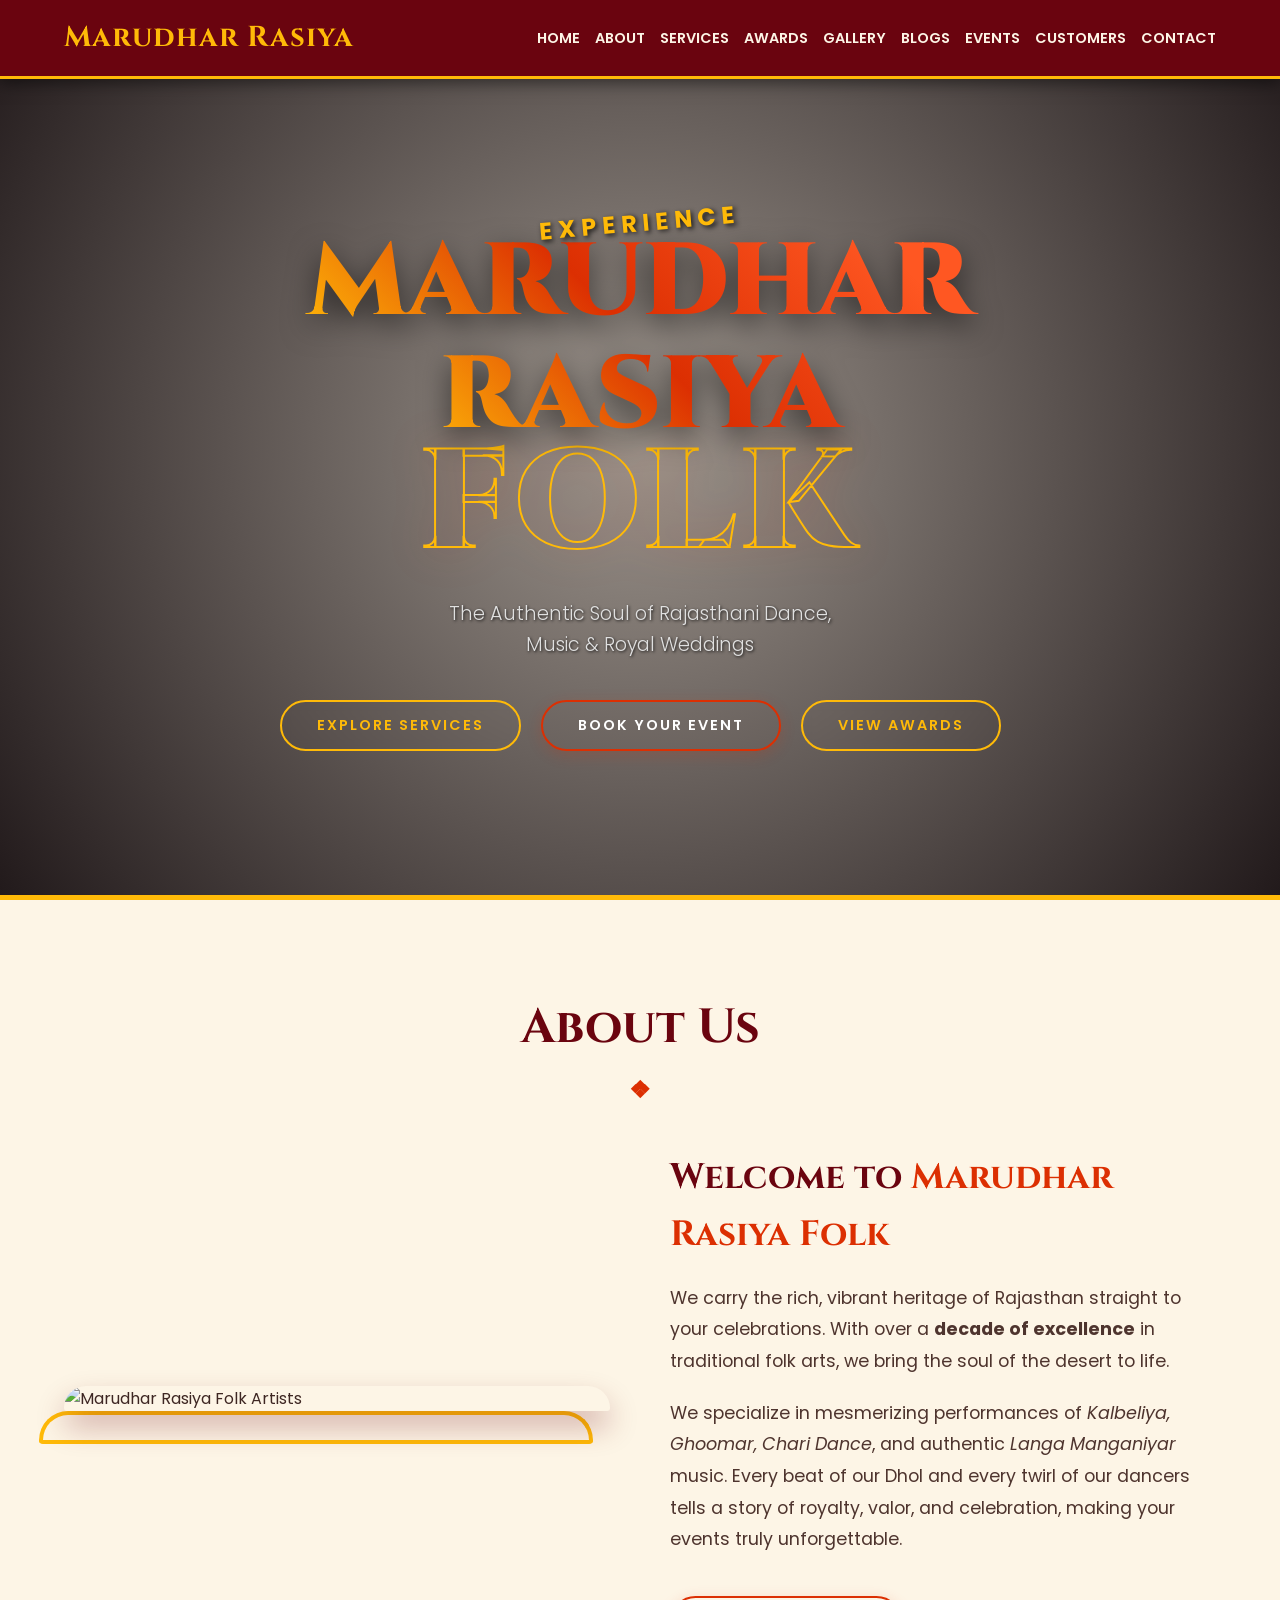
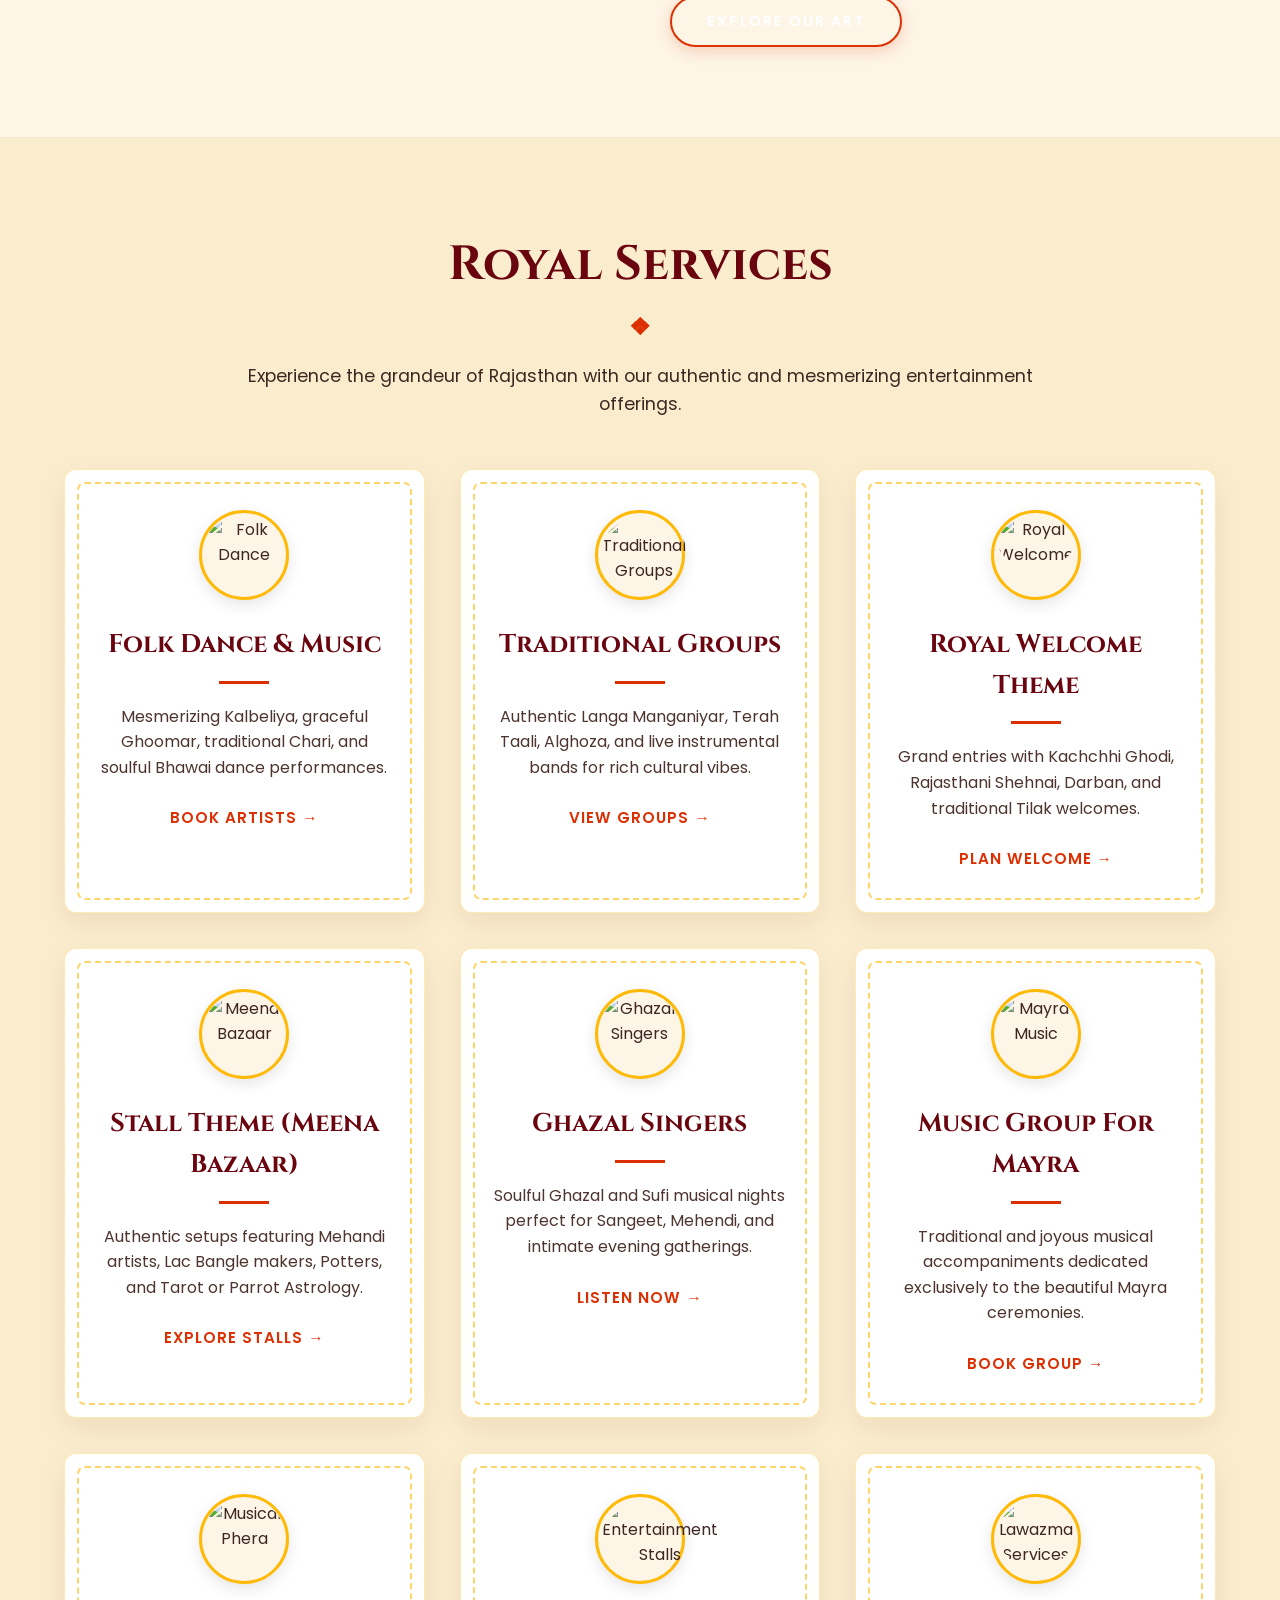
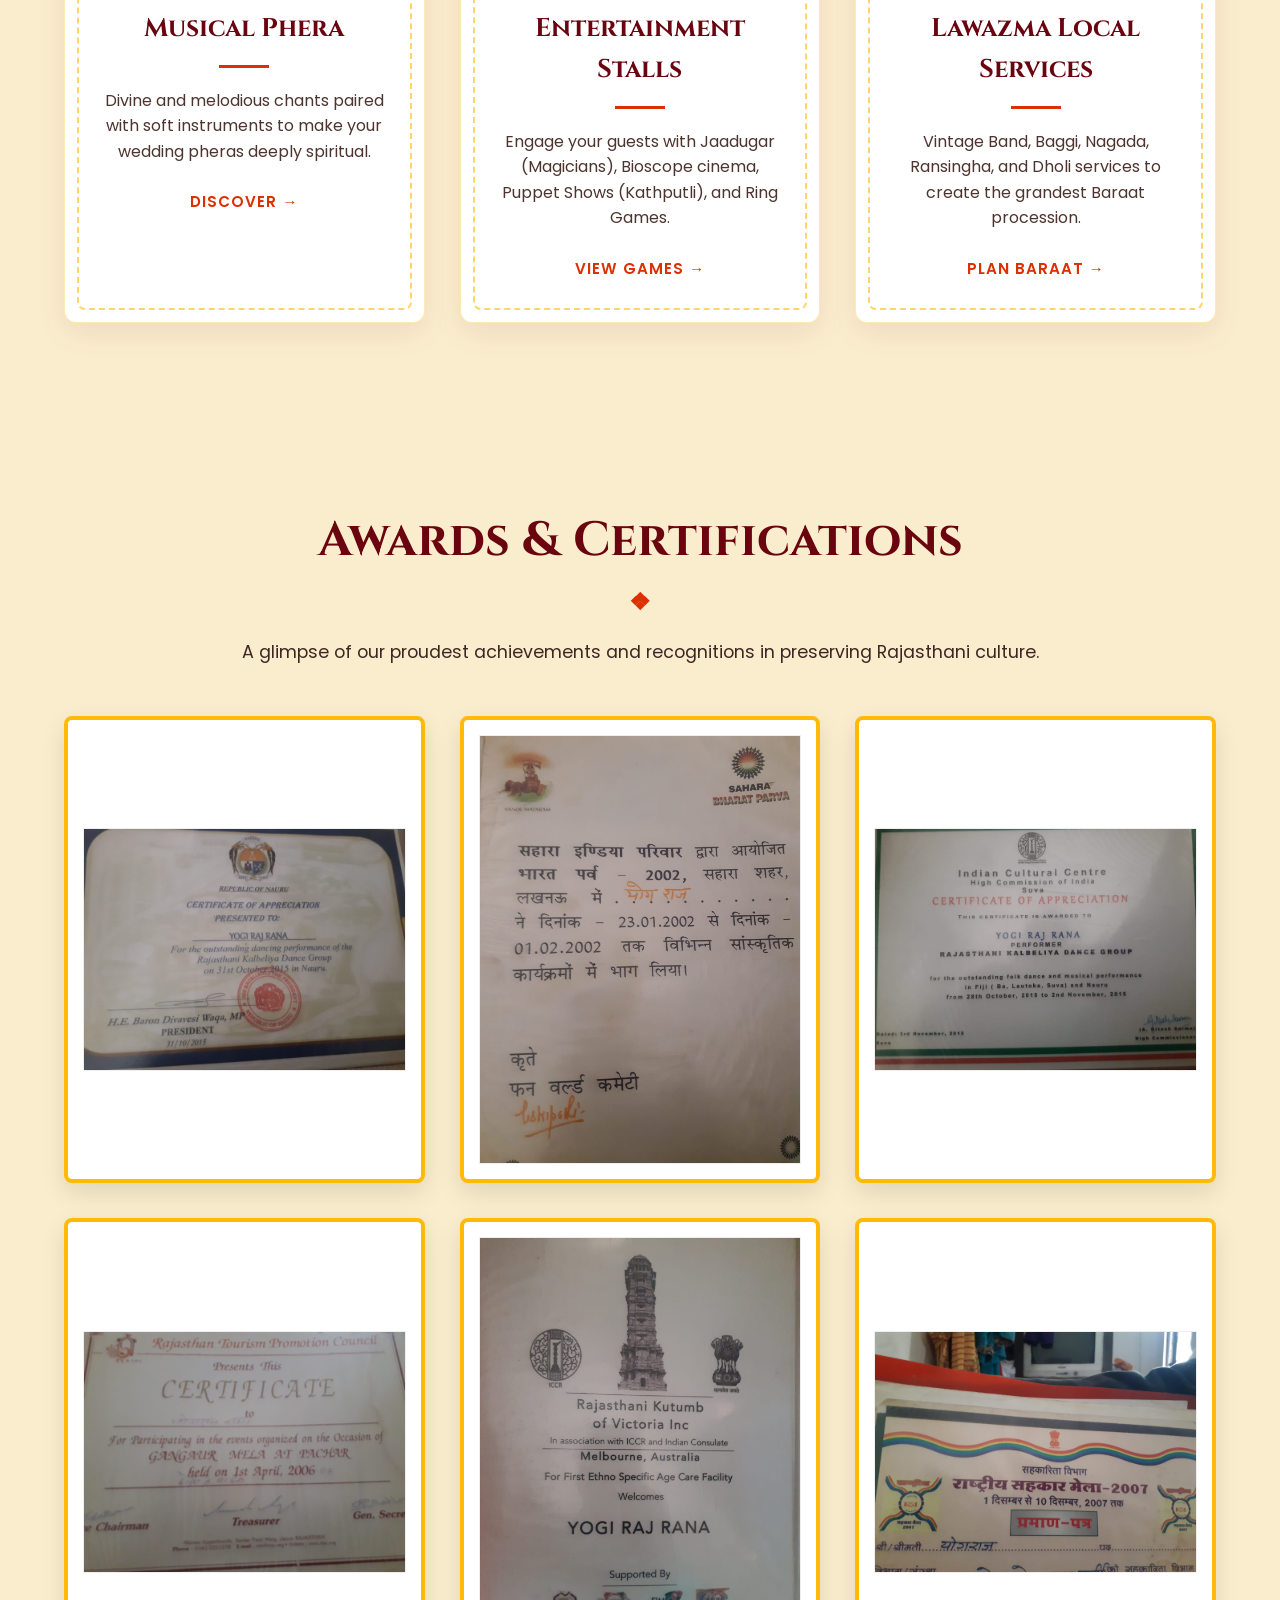
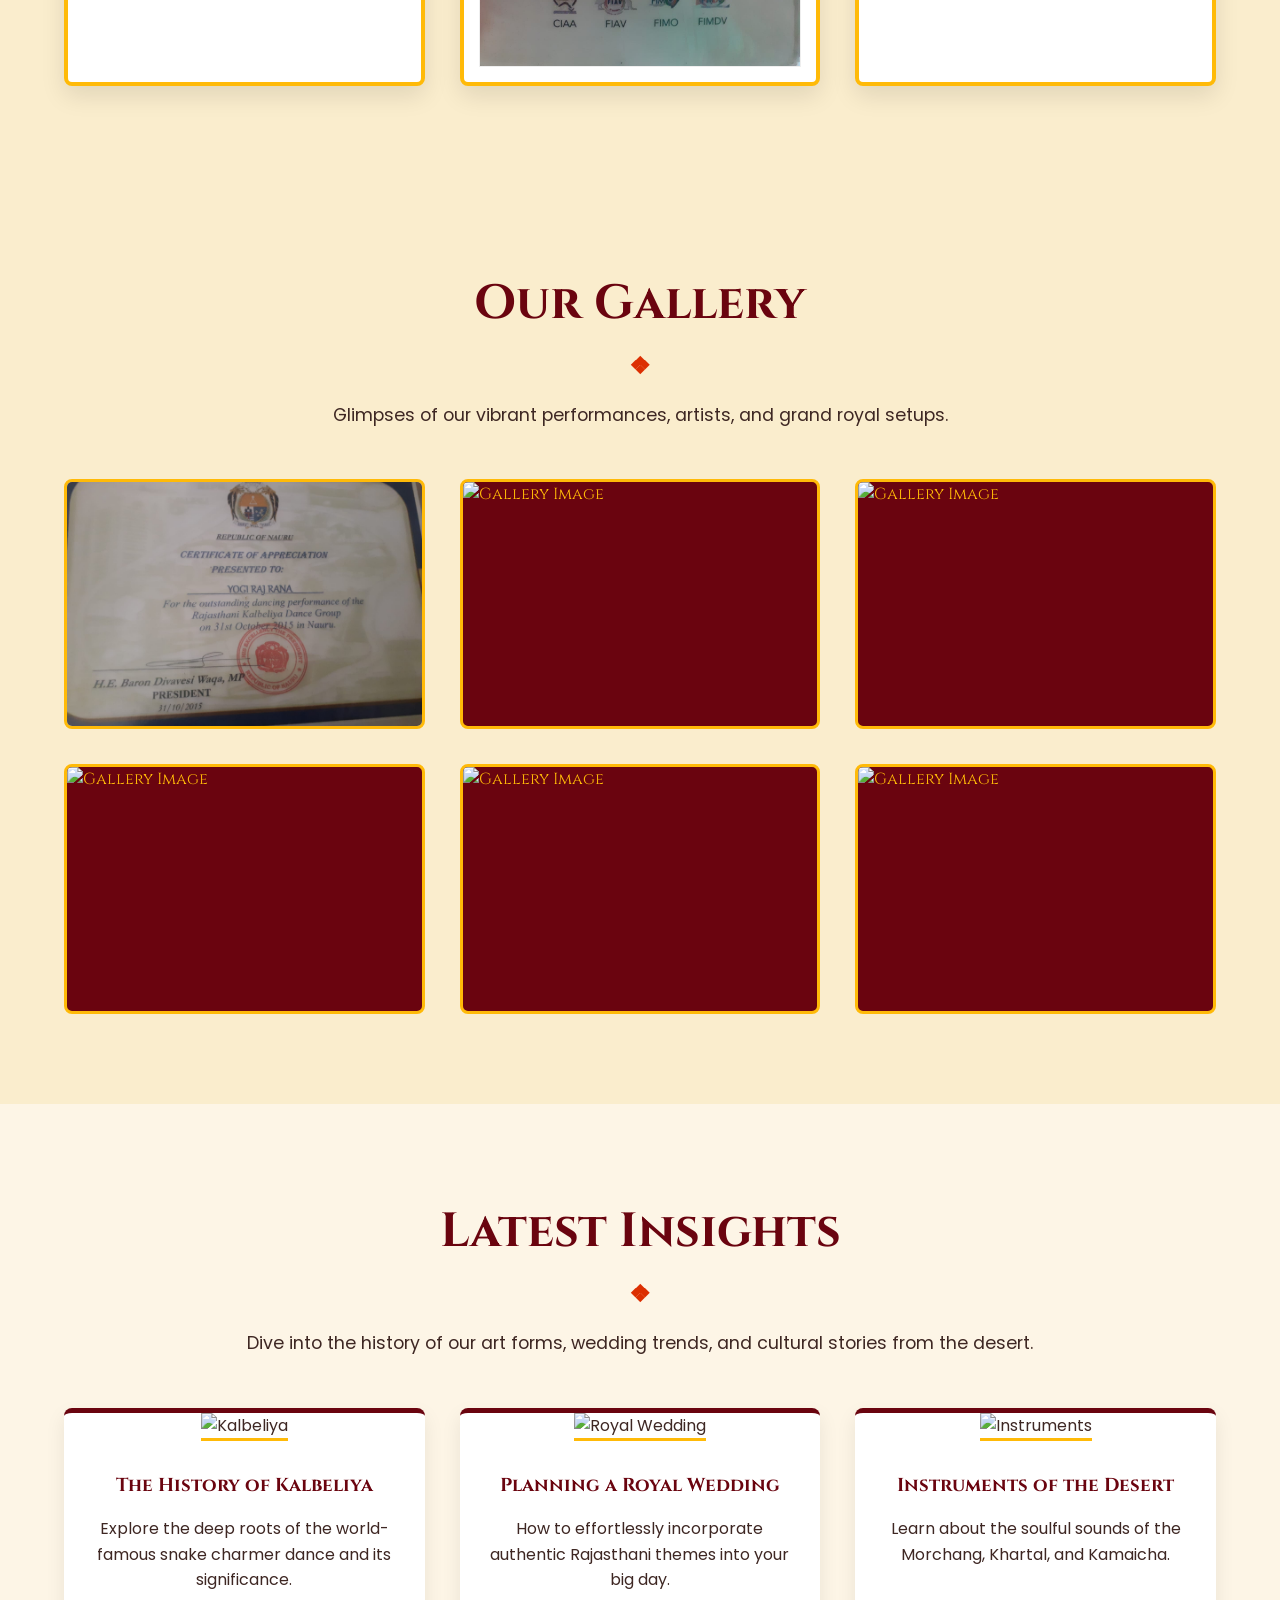
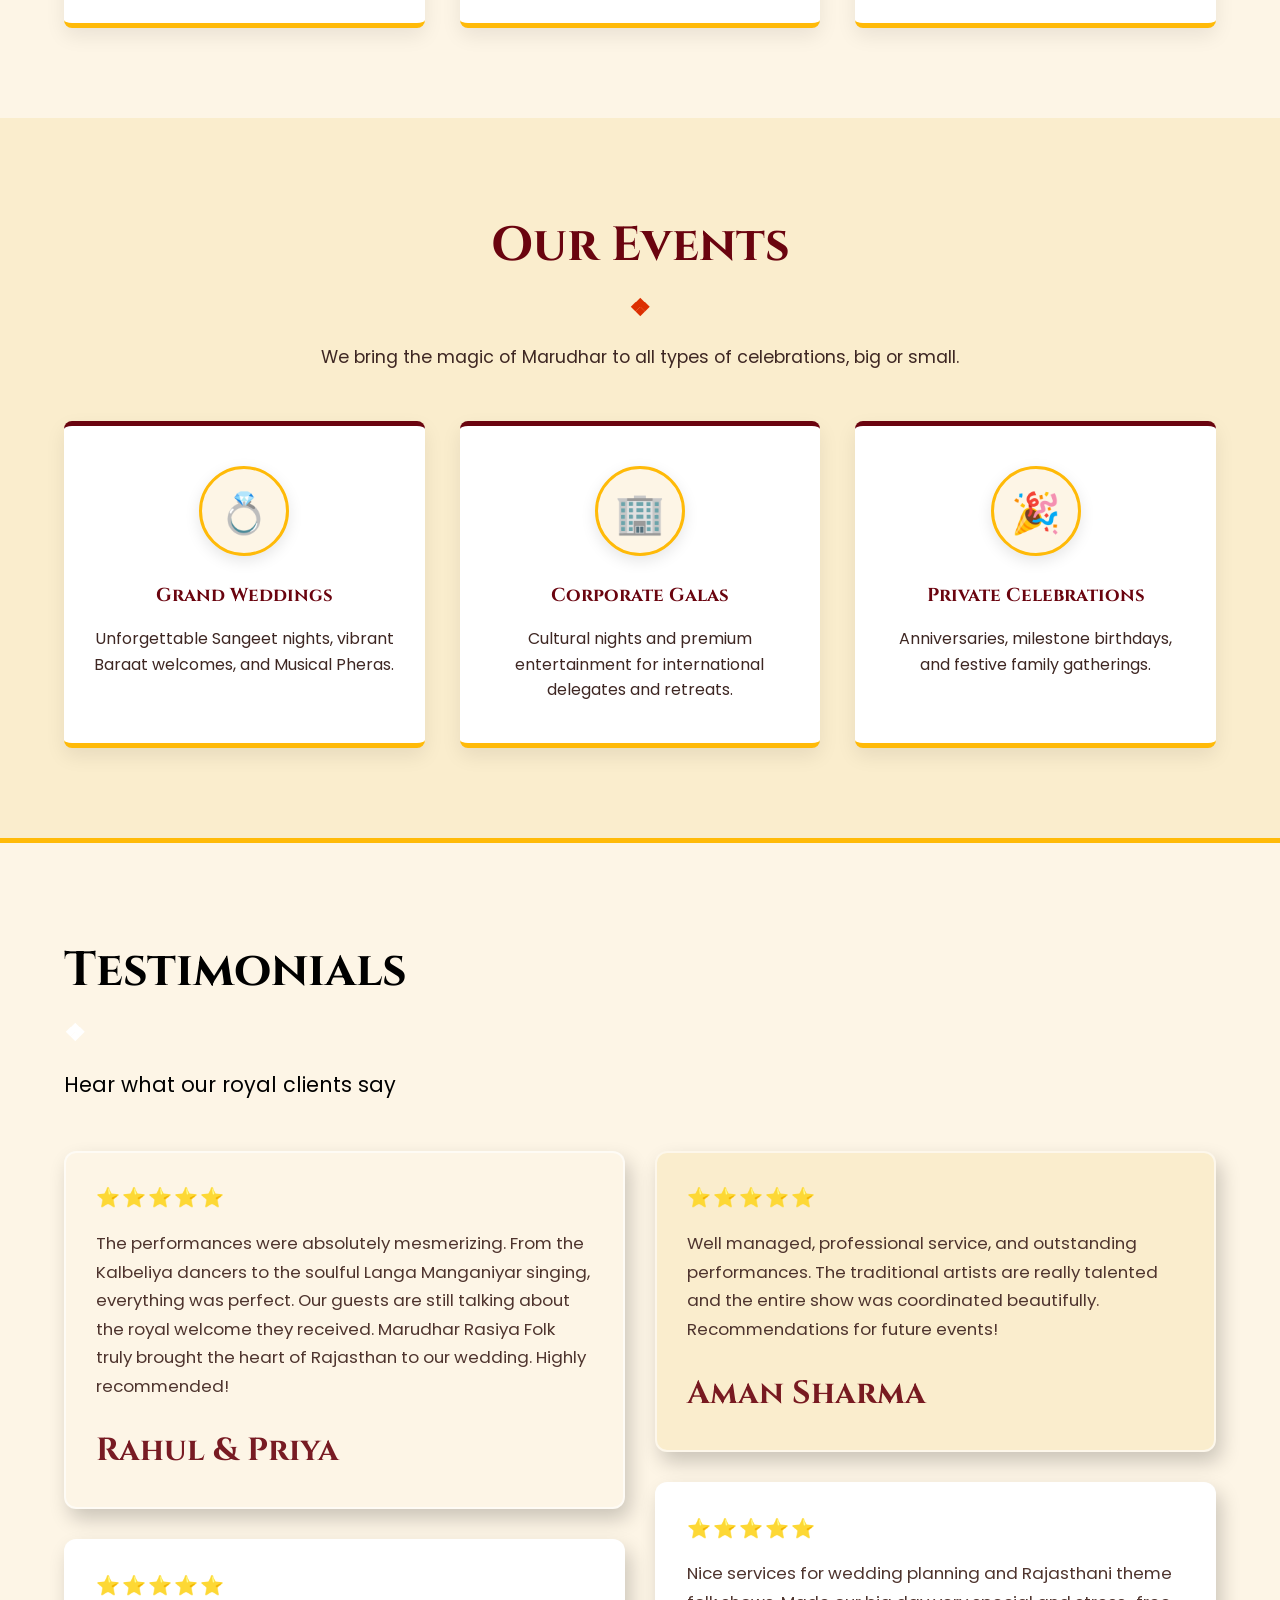
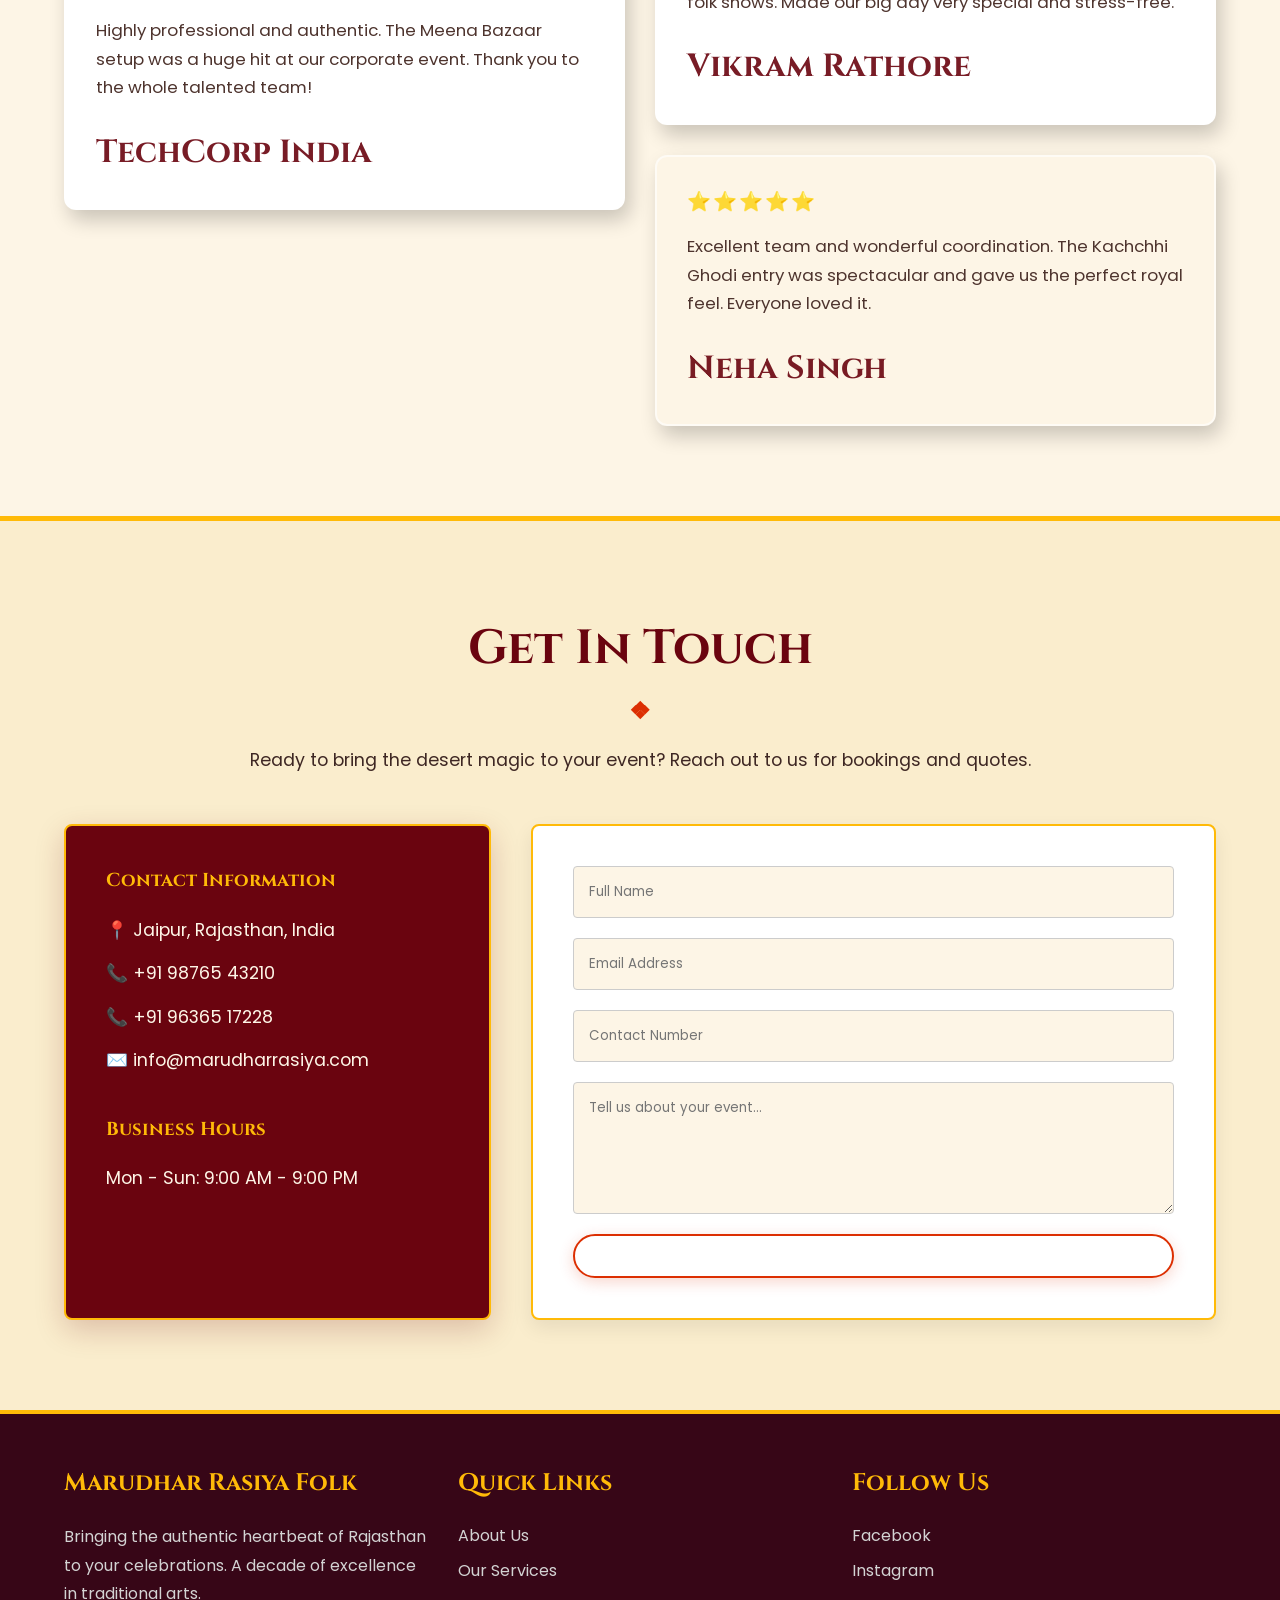
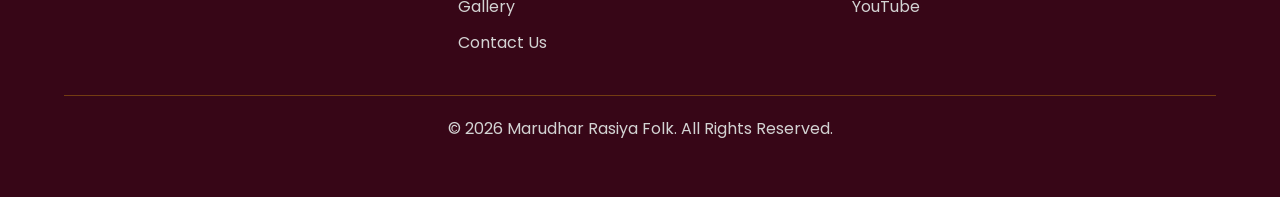
==== index.html @ 2258a652 "google ranking" ====
<!DOCTYPE html>
<html lang="en">
<head>
    <meta charset="UTF-8">
    <meta name="viewport" content="width=device-width, initial-scale=1.0">
    
    <title>Marudhar Rasiya Folk | Authentic Rajasthani Dance & Royal Weddings</title>
    <meta name="title" content="Marudhar Rasiya Folk | Authentic Rajasthani Dance & Royal Weddings">
    <meta name="description" content="Experience the authentic soul of Rajasthan with Marudhar Rasiya Folk. Book professional Kalbeliya, Ghoomar, Langa Manganiyar music, and royal wedding welcomes.">
    <meta name="keywords" content="Rajasthani folk dance, Kalbeliya dance booking, Royal wedding entry Rajasthan, Langa Manganiyar music, Ghoomar dance group, Marudhar Rasiya, Meena Bazaar setup, folk artists Jaipur">
    <meta name="author" content="Marudhar Rasiya Folk">

    <meta property="og:type" content="website">
    <meta property="og:url" content="https://www.marudharrasiya.in/">
    <meta property="og:title" content="Marudhar Rasiya Folk | Authentic Rajasthani Dance">
    <meta property="og:description" content="Book professional Kalbeliya, Ghoomar, Langa Manganiyar music, and royal wedding welcomes.">
    <meta property="og:image" content="https://images.unsplash.com/photo-1525207934214-58e69a8f8a3e?q=80&w=1200&auto=format&fit=crop">

    <meta name="google-site-verification" content="phvrrcnyiMoy8J0u8McJPYaqF66FMW9C_Nhc8V5W-xU" />

    <link href="https://fonts.googleapis.com/css2?family=Cinzel:wght@600;700&family=Poppins:wght@300;400;600&display=swap" rel="stylesheet">
    <link rel="stylesheet" href="css/style.css">
</head>
<body>

    <div id="navbar-placeholder"></div>
    <div id="hero-placeholder"></div>
    <div id="about-placeholder"></div>
    <div id="services-placeholder"></div>
    <div id="awards-placeholder"></div>
    <div id="gallery-placeholder"></div>
    <div id="blogs-placeholder"></div>
    <div id="events-placeholder"></div>
    <div id="customers-placeholder"></div>
    <div id="contact-placeholder"></div>
    <div id="footer-placeholder"></div>

    <script src="js/script.js"></script>
</body>
</html>
---- css/style.css ----
/* ==========================================================
   MARUDHAR RASIYA FOLK - ROYAL RAJASTHANI THEME
   ========================================================== */

/* --- CSS VARIABLES (For Optimization & Easy Editing) --- */
:root {
    --maroon: #6A040F;
    --dark-maroon: #370617;
    --gold: #FFBA08;
    --saffron: #DC2F02;
    --sand: #FDF5E6;
    --light-sand: #FAEDCD;
    --text-dark: #3E2723;
    --text-muted: #4E342E;
}

/* --- BASE RESET & FONTS --- */
* {
    margin: 0;
    padding: 0;
    box-sizing: border-box;
    scroll-behavior: smooth;
}

body {
    font-family: 'Poppins', sans-serif;
    background-color: var(--sand);
    color: var(--text-dark);
    line-height: 1.6;
    overflow-x: hidden; /* Prevents side-scrolling on mobile */
}

h1, h2, h3, h4 {
    font-family: 'Cinzel', serif;
}

.container {
    width: 90%;
    margin: auto;
    max-width: 1200px;
}

/* --- NAVBAR --- */
.navbar {
    display: flex;
    justify-content: space-between;
    align-items: center;
    background-color: var(--maroon);
    padding: 15px 5%;
    position: fixed;
    width: 100%;
    top: 0;
    z-index: 1000;
    border-bottom: 3px solid var(--gold);
    box-shadow: 0 4px 15px rgba(0,0,0,0.5);
    transition: top 0.4s ease-in-out; /* Crucial for the smart scroll effect */
}

/* This class will be added by JS to hide the navbar */
.navbar-hidden {
    top: -100px; 
}

.navbar .logo h2 {
    color: var(--gold);
    font-size: 1.8rem;
    letter-spacing: 1px;
}

.nav-links {
    list-style: none;
    display: flex;
    flex-wrap: wrap;
    gap: 15px;
}

.nav-links a {
    color: var(--sand);
    text-decoration: none;
    font-weight: 600;
    font-size: 0.9rem;
    text-transform: uppercase;
    transition: color 0.3s;
}

.nav-links a:hover {
    color: var(--gold);
}

/* Hamburger Menu (Hidden by default on Desktop) */
.hamburger {
    display: none;
    flex-direction: column;
    cursor: pointer;
    gap: 5px;
    z-index: 1001;
}

.hamburger span {
    width: 25px;
    height: 3px;
    background-color: var(--gold);
    border-radius: 3px;
    transition: all 0.3s ease;
}

/* ==========================================================
   MOBILE RESPONSIVENESS (Update your existing media queries)
   ========================================================== */
@media (max-width: 992px) {
    /* Show Hamburger on tablets and phones */
    .hamburger {
        display: flex;
    }

    /* Hide links off-screen initially */
    .nav-links {
        position: absolute;
        top: 100%; /* Drops right below the navbar */
        left: -100%; /* Hides it to the left */
        flex-direction: column;
        background-color: var(--maroon);
        width: 100%;
        text-align: center;
        transition: 0.4s ease-in-out;
        padding: 20px 0;
        gap: 20px;
        box-shadow: 0 10px 15px rgba(0,0,0,0.5);
        border-bottom: 3px solid var(--gold);
    }

    /* Class added by JS to slide the menu in */
    .nav-links.active {
        left: 0;
    }

    .nav-links a {
        font-size: 1.1rem; /* Slightly larger for easier tapping */
        display: block;
    }

    /* Hamburger Animation to 'X' */
    .hamburger.active span:nth-child(1) {
        transform: translateY(8px) rotate(45deg);
    }
    .hamburger.active span:nth-child(2) {
        opacity: 0;
    }
    .hamburger.active span:nth-child(3) {
        transform: translateY(-8px) rotate(-45deg);
    }
}

/* --- HERO SECTION --- */
.hero-section {
    position: relative;
    height: 100vh;
    width: 100%;
    display: flex;
    align-items: center;
    justify-content: center;
    text-align: center;
    overflow: hidden;
    border-bottom: 5px solid var(--gold);
}

.hero-slider {
    position: absolute;
    top: 0; left: 0; width: 100%; height: 100%;
    z-index: 0;
}

.slide {
    position: absolute;
    top: 0; left: 0; width: 100%; height: 100%;
    background-size: cover;
    background-position: center;
    opacity: 0;
    animation: slideFade 7.5s infinite; 
}

.slide:nth-child(1) { animation-delay: 0s; }
.slide:nth-child(2) { animation-delay: 1.5s; }
.slide:nth-child(3) { animation-delay: 3.0s; }
.slide:nth-child(4) { animation-delay: 4.5s; }
.slide:nth-child(5) { animation-delay: 6.0s; }

@keyframes slideFade {
    0% { opacity: 1; }
    15% { opacity: 1; }  
    25% { opacity: 0; }  
    90% { opacity: 0; }  
    100% { opacity: 1; } 
}

/* --- FESTIVAL VIBE OVERLAY --- */
.slider-overlay {
    position: absolute;
    top: 0; left: 0; width: 100%; height: 100%;
    /* Darker at the edges, slightly transparent in the center so the glowing text pops */
    background: radial-gradient(circle, rgba(10, 2, 5, 0.4) 0%, rgba(10, 2, 5, 0.9) 100%);
    z-index: 1;
}

.hero-content {
    position: relative;
    z-index: 2;
    padding-top: 60px;
    max-width: 900px;
    width: 90%;
    display: flex;
    flex-direction: column;
    align-items: center;
    justify-content: center;
}

/* --- FESTIVAL TYPOGRAPHY --- */
/* 1. The tilted accent text */
.hero-pre-title {
    font-family: 'Poppins', sans-serif;
    font-size: clamp(1.2rem, 2vw, 1.5rem);
    color: var(--gold);
    letter-spacing: 6px;
    text-transform: uppercase;
    margin-bottom: -15px;
    transform: rotate(-5deg); /* The tilted "WE CAN" vibe */
    text-shadow: 2px 2px 5px rgba(0,0,0,0.8);
    z-index: 3;
}

/* 2. The massive glowing gradient text */
.hero-title-massive {
    font-family: 'Cinzel', serif;
    font-size: clamp(3.5rem, 8vw, 7rem);
    font-weight: 900;
    line-height: 1.1;
    margin: 0;
    text-transform: uppercase;
    /* Vibrant Sunset Gradient Fill */
    background: linear-gradient(45deg, var(--gold) 20%, var(--saffron) 50%, #FF5722 80%);
    -webkit-background-clip: text;
    -webkit-text-fill-color: transparent;
    filter: drop-shadow(0px 10px 15px rgba(0,0,0,0.6));
    z-index: 2;
}

/* 3. The hollow glowing outline text */
.hero-title-outline {
    font-family: 'Cinzel', serif;
    font-size: clamp(4.5rem, 11vw, 9.5rem);
    font-weight: 900;
    line-height: 0.9;
    margin: 0;
    margin-top: -10px;
    letter-spacing: 5px;
    text-transform: uppercase;
    /* Transparent center with glowing gold border */
    -webkit-text-fill-color: transparent;
    -webkit-text-stroke: 2px var(--gold);
    filter: drop-shadow(0px 0px 20px rgba(220, 47, 2, 0.4));
}

.hero-subtitle {
    font-family: 'Poppins', sans-serif;
    font-size: clamp(1rem, 1.5vw, 1.2rem);
    color: #E0E0E0;
    margin-top: 30px;
    margin-bottom: 40px;
    font-weight: 300;
    text-shadow: 1px 1px 3px rgba(0,0,0,0.8);
}

/* --- BUTTONS (Sleek Pill Shape) --- */
.hero-buttons {
    display: flex;
    gap: 20px;
    justify-content: center;
    flex-wrap: wrap;
}

.btn-primary, .btn-secondary {
    padding: 12px 35px;
    text-decoration: none;
    font-weight: 600;
    font-size: 0.9rem;
    border-radius: 30px; /* Pill shape */
    transition: all 0.4s ease;
    text-transform: uppercase;
    letter-spacing: 2px;
    display: inline-block;
}

.btn-primary {
    background-color: transparent;
    color: white;
    border: 2px solid var(--saffron);
    box-shadow: 0 4px 15px rgba(220, 47, 2, 0.2);
}

.btn-primary:hover {
    background-color: var(--saffron);
    box-shadow: 0 0 20px rgba(220, 47, 2, 0.6);
    transform: translateY(-3px);
}

.btn-secondary {
    background-color: transparent;
    color: var(--gold);
    border: 2px solid var(--gold);
    backdrop-filter: blur(5px);
}

.btn-secondary:hover {
    background-color: var(--gold);
    color: var(--maroon);
    box-shadow: 0 0 20px rgba(255, 186, 8, 0.6);
    transform: translateY(-3px);
}

/* --- GENERAL LAYOUT & TYPOGRAPHY --- */
.section-padding { padding: 90px 0; }
.bg-light { background-color: var(--light-sand); }

.section-title {
    text-align: center;
    font-size: 3rem;
    color: var(--maroon);
    margin-bottom: 15px;
}

.section-title::after {
    content: '❖';
    display: block;
    color: var(--saffron);
    font-size: 1.5rem;
    margin-top: 5px;
}

.section-desc {
    text-align: center;
    max-width: 800px;
    margin: 0 auto 50px auto;
    font-size: 1.1rem;
}

.grid-3 {
    display: grid;
    grid-template-columns: repeat(auto-fit, minmax(300px, 1fr));
    gap: 35px;
}

/* --- GENERIC CARDS (Blogs, Events, Customers) --- */
.card {
    background: white;
    padding: 40px 30px;
    border-radius: 8px;
    box-shadow: 0 8px 20px rgba(0,0,0,0.08);
    text-align: center;
    border-top: 5px solid var(--maroon);
    border-bottom: 5px solid var(--gold);
    transition: all 0.3s ease;
}

.card:hover {
    transform: translateY(-10px);
    box-shadow: 0 15px 30px rgba(106, 4, 15, 0.15);
}

.card h3 {
    color: var(--maroon);
    margin-bottom: 15px;
}

/* --- NEW ROYAL SERVICES SECTION --- */
.services-grid { margin-top: 50px; }

.service-card {
    background-color: white;
    border-radius: 12px;
    padding: 40px 30px;
    text-align: center;
    position: relative;
    overflow: hidden;
    box-shadow: 0 10px 30px rgba(106, 4, 15, 0.08);
    border: 1px solid rgba(255, 186, 8, 0.3);
    transition: all 0.5s ease;
    z-index: 1;
}

.service-card::before {
    content: '';
    position: absolute;
    top: 12px; left: 12px; right: 12px; bottom: 12px;
    border: 2px dashed var(--gold);
    border-radius: 8px;
    z-index: -1;
    opacity: 0.6;
    transition: all 0.5s ease;
}

.service-card::after {
    content: '';
    position: absolute;
    bottom: 0; left: 0; width: 100%; height: 0%;
    background: linear-gradient(to top, var(--maroon), var(--dark-maroon));
    z-index: -2;
    transition: height 0.5s ease;
}

.service-card:hover {
    transform: translateY(-15px);
    box-shadow: 0 20px 40px rgba(106, 4, 15, 0.25);
    border-color: var(--maroon);
}

.service-card:hover::after { height: 100%; }
.service-card:hover::before { border: 2px solid var(--gold); opacity: 1; }

.card-icon {
    width: 90px; height: 90px;
    background-color: var(--sand);
    border-radius: 50%;
    margin: 0 auto 25px auto;
    border: 3px solid var(--gold);
    box-shadow: 0 5px 15px rgba(0,0,0,0.1);
    padding: 4px;
    transition: all 0.6s ease;
}

.card-icon img {
    width: 100%; height: 100%;
    border-radius: 50%;
    object-fit: cover;
}

.service-card:hover .card-icon {
    border-color: var(--sand);
    transform: rotateY(180deg);
}

.service-content h3 {
    color: var(--maroon);
    font-size: 1.6rem;
    margin-bottom: 15px;
    transition: color 0.5s ease;
}

.service-content p {
    color: var(--text-muted);
    margin-bottom: 25px;
    transition: color 0.5s ease;
}

.card-divider {
    height: 3px; width: 50px;
    background-color: var(--saffron);
    margin: 0 auto 20px auto;
    transition: background-color 0.5s ease;
}

.service-card:hover .service-content h3,
.service-card:hover .service-content p { color: var(--sand); }
.service-card:hover .card-divider { background-color: var(--gold); }

.service-link {
    display: inline-block;
    color: var(--saffron);
    text-transform: uppercase;
    font-weight: 600;
    font-size: 0.95rem;
    text-decoration: none;
    letter-spacing: 1px;
    transition: color 0.5s ease;
}

.service-card:hover .service-link { color: var(--gold); }
.service-link span { display: inline-block; transition: transform 0.3s ease; }
.service-card:hover .service-link span { transform: translateX(8px); }

/* --- ABOUT SECTION --- */
.about-wrapper {
    display: flex;
    align-items: center;
    gap: 60px;
    margin-top: 40px;
}

.about-image { flex: 1; position: relative; }

.about-image::before {
    content: '';
    position: absolute;
    top: 25px; left: -25px; width: 100%; height: 100%;
    border: 4px solid var(--gold);
    border-radius: 150px 150px 20px 20px;
    z-index: 0;
    transition: all 0.5s ease;
}

.image-frame {
    position: relative;
    z-index: 1;
    border-radius: 150px 150px 20px 20px;
    overflow: hidden;
    box-shadow: 0 15px 30px rgba(106, 4, 15, 0.3);
}

.image-frame img {
    width: 100%; height: 100%;
    object-fit: cover;
    display: block;
    transition: transform 0.7s ease;
}

.about-image:hover::before { top: 15px; left: -15px; }
.about-image:hover .image-frame img { transform: scale(1.08); }

.about-text { flex: 1; text-align: left; }
.about-text h3 { font-size: 2.2rem; color: var(--maroon); margin-bottom: 20px; }
.text-saffron { color: var(--saffron); }
.about-text p { font-size: 1.1rem; margin-bottom: 20px; color: var(--text-muted); line-height: 1.8; }
.mt-20 { margin-top: 20px; }

/* --- IMAGE BOX (Gallery/Awards Placeholders) --- */
.image-box {
    background: var(--maroon);
    color: var(--gold);
    height: 250px;
    display: flex;
    align-items: center;
    justify-content: center;
    border: 3px solid var(--gold);
    border-radius: 8px;
    font-family: 'Cinzel', serif;
    transition: all 0.3s ease;
    overflow: hidden;
    position: relative;
}

.image-box:hover {
    transform: scale(1.05);
    box-shadow: 0 10px 25px rgba(0,0,0,0.2);
}

/* --- CONTACT FORM --- */
.contact-form {
    max-width: 600px;
    margin: auto;
    display: flex;
    flex-direction: column;
    background: white;
    padding: 40px;
    border-radius: 8px;
    border: 2px solid var(--gold);
    box-shadow: 0 8px 20px rgba(0,0,0,0.08);
}

.contact-form input, .contact-form textarea {
    padding: 15px;
    margin-bottom: 20px;
    border: 1px solid #ccc;
    font-family: 'Poppins', sans-serif;
    background-color: var(--sand);
    border-radius: 4px;
    outline: none;
    transition: border 0.3s;
}

.contact-form input:focus, .contact-form textarea:focus {
    border-color: var(--maroon);
}

/* --- FOOTER --- */
.footer {
    background-color: var(--dark-maroon);
    color: white;
    text-align: center;
    padding: 50px 0;
    border-top: 4px solid var(--gold);
}

.footer h2 { color: var(--gold); margin-bottom: 15px; }
.footer p { color: #d3d3d3; margin-bottom: 5px; }

/* ==========================================================
   MOBILE RESPONSIVENESS (Media Queries)
   ========================================================== */

@media (max-width: 992px) {
    .about-wrapper { gap: 30px; }
    .about-text h3 { font-size: 1.8rem; }
}

@media (max-width: 768px) {
    /* Navbar */
    .navbar {
        flex-direction: column;
        padding: 15px;
    }
    .nav-links {
        margin-top: 15px;
        justify-content: center;
    }
    
    /* Layout */
    .section-padding { padding: 60px 0; }
    .section-title { font-size: 2.2rem; }
    .grid-3 { gap: 20px; grid-template-columns: 1fr; } /* Stacks cards on mobile */
    
    /* Hero */
    .hero-buttons { flex-direction: column; gap: 15px; width: 100%; }
    .btn-primary, .btn-secondary { width: 100%; text-align: center; }
    
    /* About */
    .about-wrapper { flex-direction: column; text-align: center; }
    .about-text { text-align: center; }
    .about-image { width: 90%; max-width: 400px; margin: 0 auto 30px auto; }
    .about-image::before { top: 15px; left: 15px; }
    .about-image:hover::before { top: 10px; left: 10px; }
    
    /* Contact */
    .contact-form { padding: 25px; width: 95%; }
}

/* --- ENHANCED BLOG & EVENT CARDS --- */
.media-card { padding: 0; overflow: hidden; }
.media-card img { width: 100%; height: 220px; object-fit: cover; transition: transform 0.5s ease; border-bottom: 3px solid var(--gold); }
.media-card:hover img { transform: scale(1.1); }
.media-card-content { padding: 30px; }

/* --- MASONRY TESTIMONIALS SECTION --- */
/* Matches the screenshot's gradient vibe but uses our Theme Colors */
/* --- MASONRY TESTIMONIALS SECTION --- */
.testimonial-section {
    /* Uses a Rajasthani Fort image with a royal maroon/orange overlay so the white text stays readable */
    background: url('https://www.wowclub.com/blog/content/images/size/w1520/2020/05/562059.jpg');
    background-size: cover;
    background-position: center;
    background-attachment: fixed; /* Creates a smooth parallax scrolling effect */
    border-top: 5px solid var(--gold);
    border-bottom: 5px solid var(--gold);
}

.testimonial-header .text-white {
    color: rgb(0, 0, 0) !important;
    text-align: left;
}

.testimonial-header .section-title::after {
    margin-left: 0; /* Aligns the motif to the left */
    color: white;
}

.testimonial-header .section-desc {
    margin-left: 0;
    font-size: 1.3rem;
    font-weight: 400;
}

/* 2-Column Interlocking Layout */
.testimonial-masonry {
    column-count: 2;
    column-gap: 30px;
    margin-top: 40px;
}

.masonry-card {
    break-inside: avoid; /* Prevents a card from splitting across columns */
    margin-bottom: 30px;
    padding: 30px;
    border-radius: 12px;
    box-shadow: 5px 10px 20px rgba(0, 0, 0, 0.2);
    border: 2px solid rgba(255, 255, 255, 0.6); /* Adds the subtle border from the screenshot */
    transition: transform 0.3s ease, box-shadow 0.3s ease;
}

.masonry-card:hover {
    transform: translateY(-5px);
    box-shadow: 5px 15px 30px rgba(0, 0, 0, 0.3);
}

/* Card Background Variations based on theme */
.card-sand { background-color: var(--sand); }
.card-light { background-color: var(--light-sand); }
.card-white { background-color: #FFFFFF; }

.masonry-card .stars {
    color: var(--saffron);
    font-size: 1.2rem;
    margin-bottom: 15px;
    letter-spacing: 2px;
}

.masonry-card p {
    color: var(--text-muted);
    font-size: 1.05rem;
    line-height: 1.7;
    margin-bottom: 25px;
}

/* Large faded names like the screenshot */
.client-name {
    font-size: 2rem;
    color: var(--maroon);
    font-weight: 700;
    opacity: 0.9;
}

/* Mobile Responsiveness for Testimonials */
@media (max-width: 768px) {
    .testimonial-masonry {
        column-count: 1; /* Stacks into a single column on phones */
    }
    .testimonial-header .text-white {
        text-align: center;
    }
    .testimonial-header .section-title::after {
        margin: 5px auto 0 auto; /* Centers the motif on mobile */
    }
}

/* --- ENHANCED CONTACT SECTION --- */
.contact-wrapper { display: flex; gap: 40px; flex-wrap: wrap; margin-top: 40px; }
.contact-info { flex: 1; min-width: 300px; background: var(--maroon); color: var(--sand); padding: 40px; border-radius: 8px; border: 2px solid var(--gold); box-shadow: 0 10px 30px rgba(106,4,15,0.2); }
.contact-info h3 { color: var(--gold); margin-bottom: 20px; }
.contact-info p { margin-bottom: 15px; font-size: 1.1rem; }
.contact-form-container { flex: 2; min-width: 300px; }

/* --- ENHANCED FOOTER --- */
.footer-grid { display: grid; grid-template-columns: repeat(auto-fit, minmax(250px, 1fr)); gap: 30px; text-align: left; padding-bottom: 30px; border-bottom: 1px solid rgba(255,186,8,0.3); margin-bottom: 20px; }
.footer-col h3 { color: var(--gold); margin-bottom: 20px; font-size: 1.5rem; }
.footer-col ul { list-style: none; }
.footer-col ul li { margin-bottom: 10px; }
.footer-col ul a { color: #d3d3d3; text-decoration: none; transition: color 0.3s; }
.footer-col ul a:hover { color: var(--gold); }
.footer-col p { line-height: 1.8; }

/* --- CERTIFICATE & AWARD FRAMES --- */
.certificate-box {
    background-color: white;
    padding: 15px; /* Creates a white matte border around the image */
    border: 4px solid var(--gold);
    border-radius: 8px;
    box-shadow: 0 10px 25px rgba(0, 0, 0, 0.1);
    transition: all 0.4s ease;
    display: flex;
    align-items: center;
    justify-content: center;
}

.certificate-box img {
    width: 100%;
    height: auto; /* Keeps the natural shape of the certificate */
    object-fit: contain;
    border: 1px solid #eee; /* Subtle inner line */
}

.certificate-box:hover {
    transform: translateY(-10px) scale(1.03);
    box-shadow: 0 15px 35px rgba(106, 4, 15, 0.2);
    border-color: var(--maroon);
}
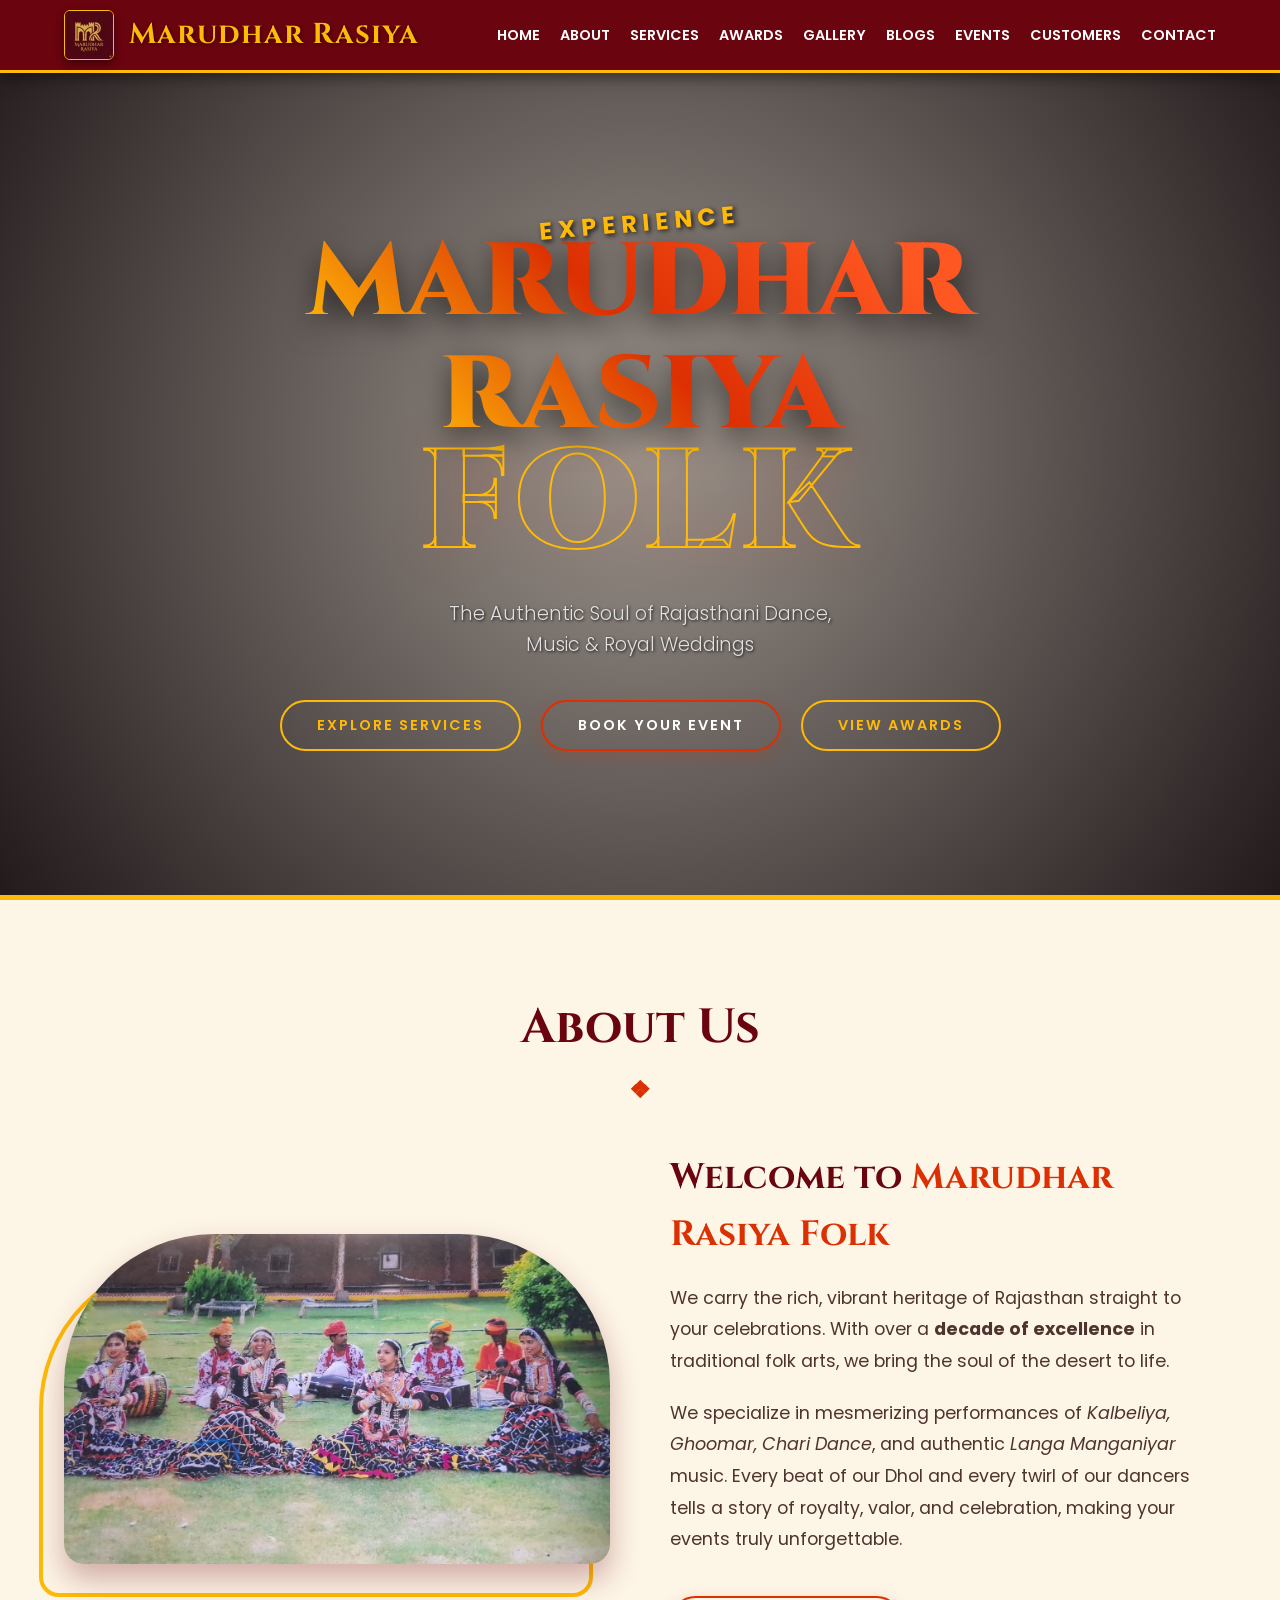
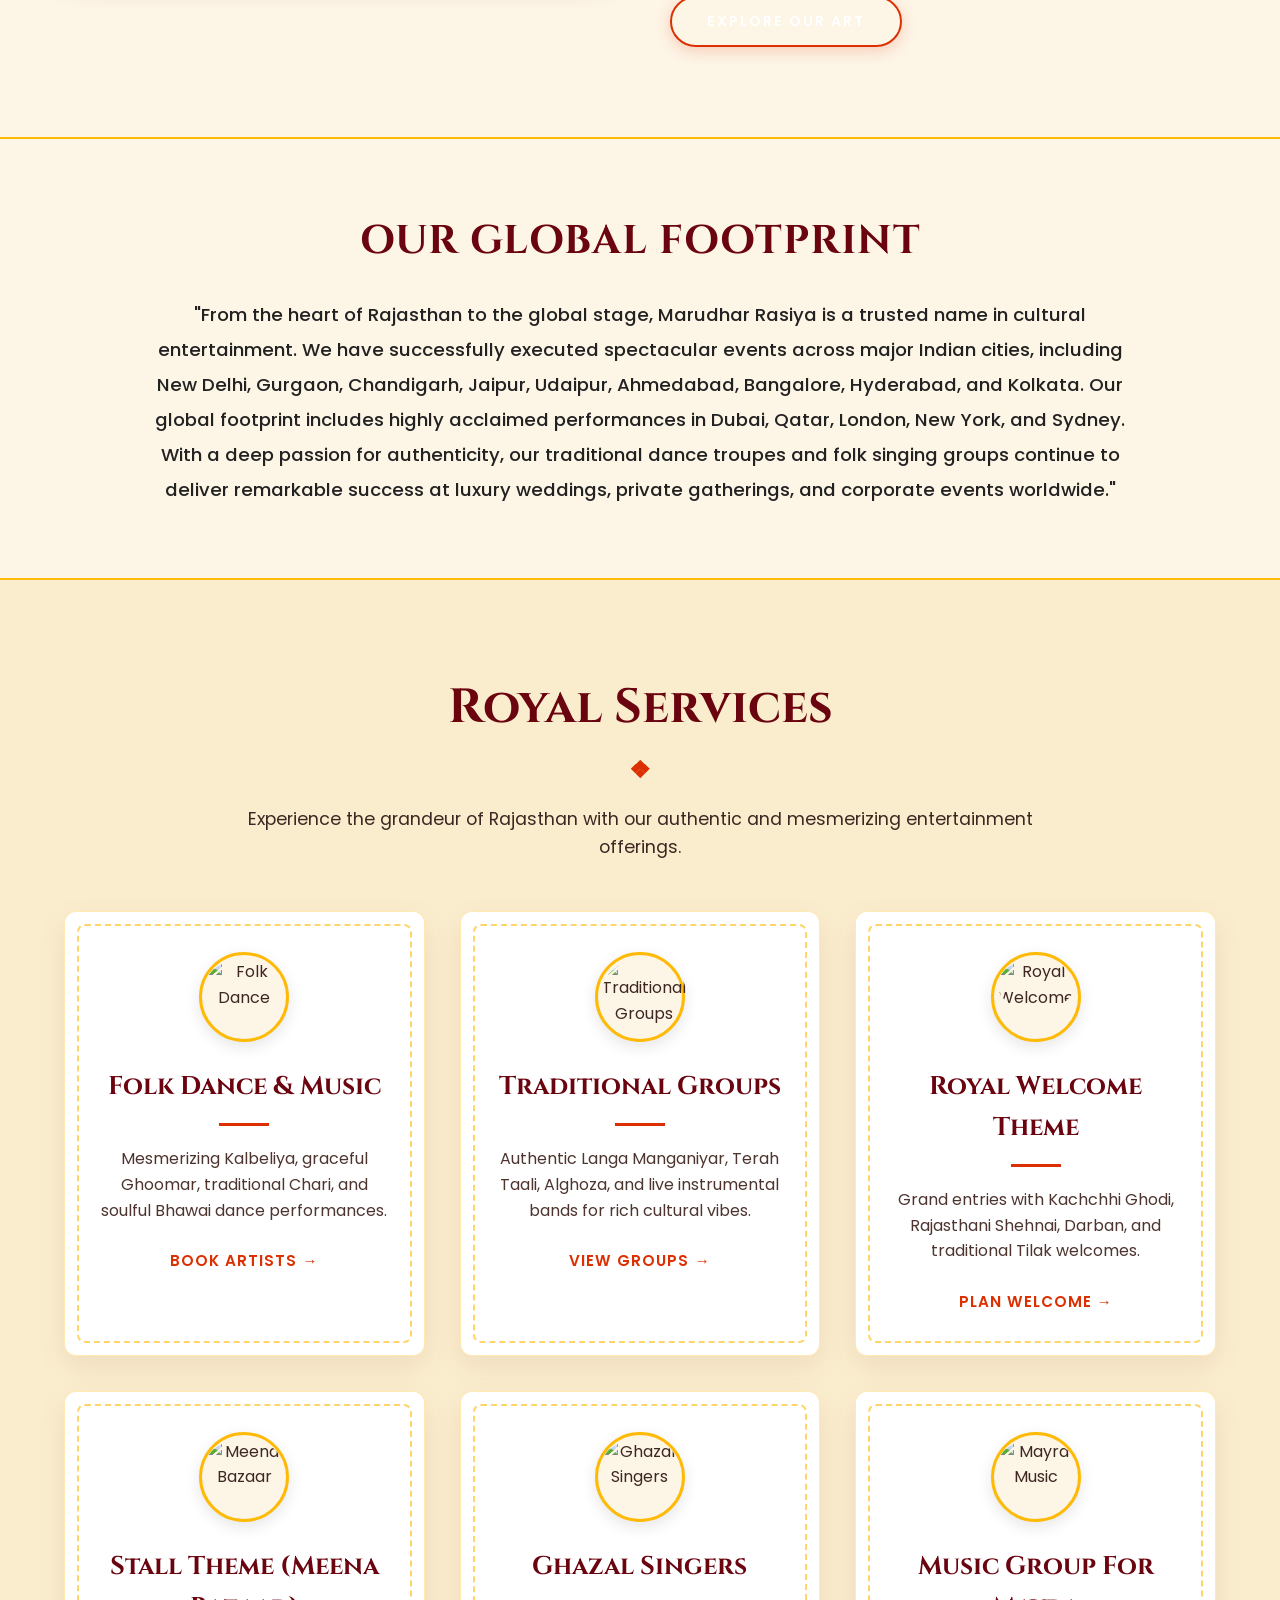
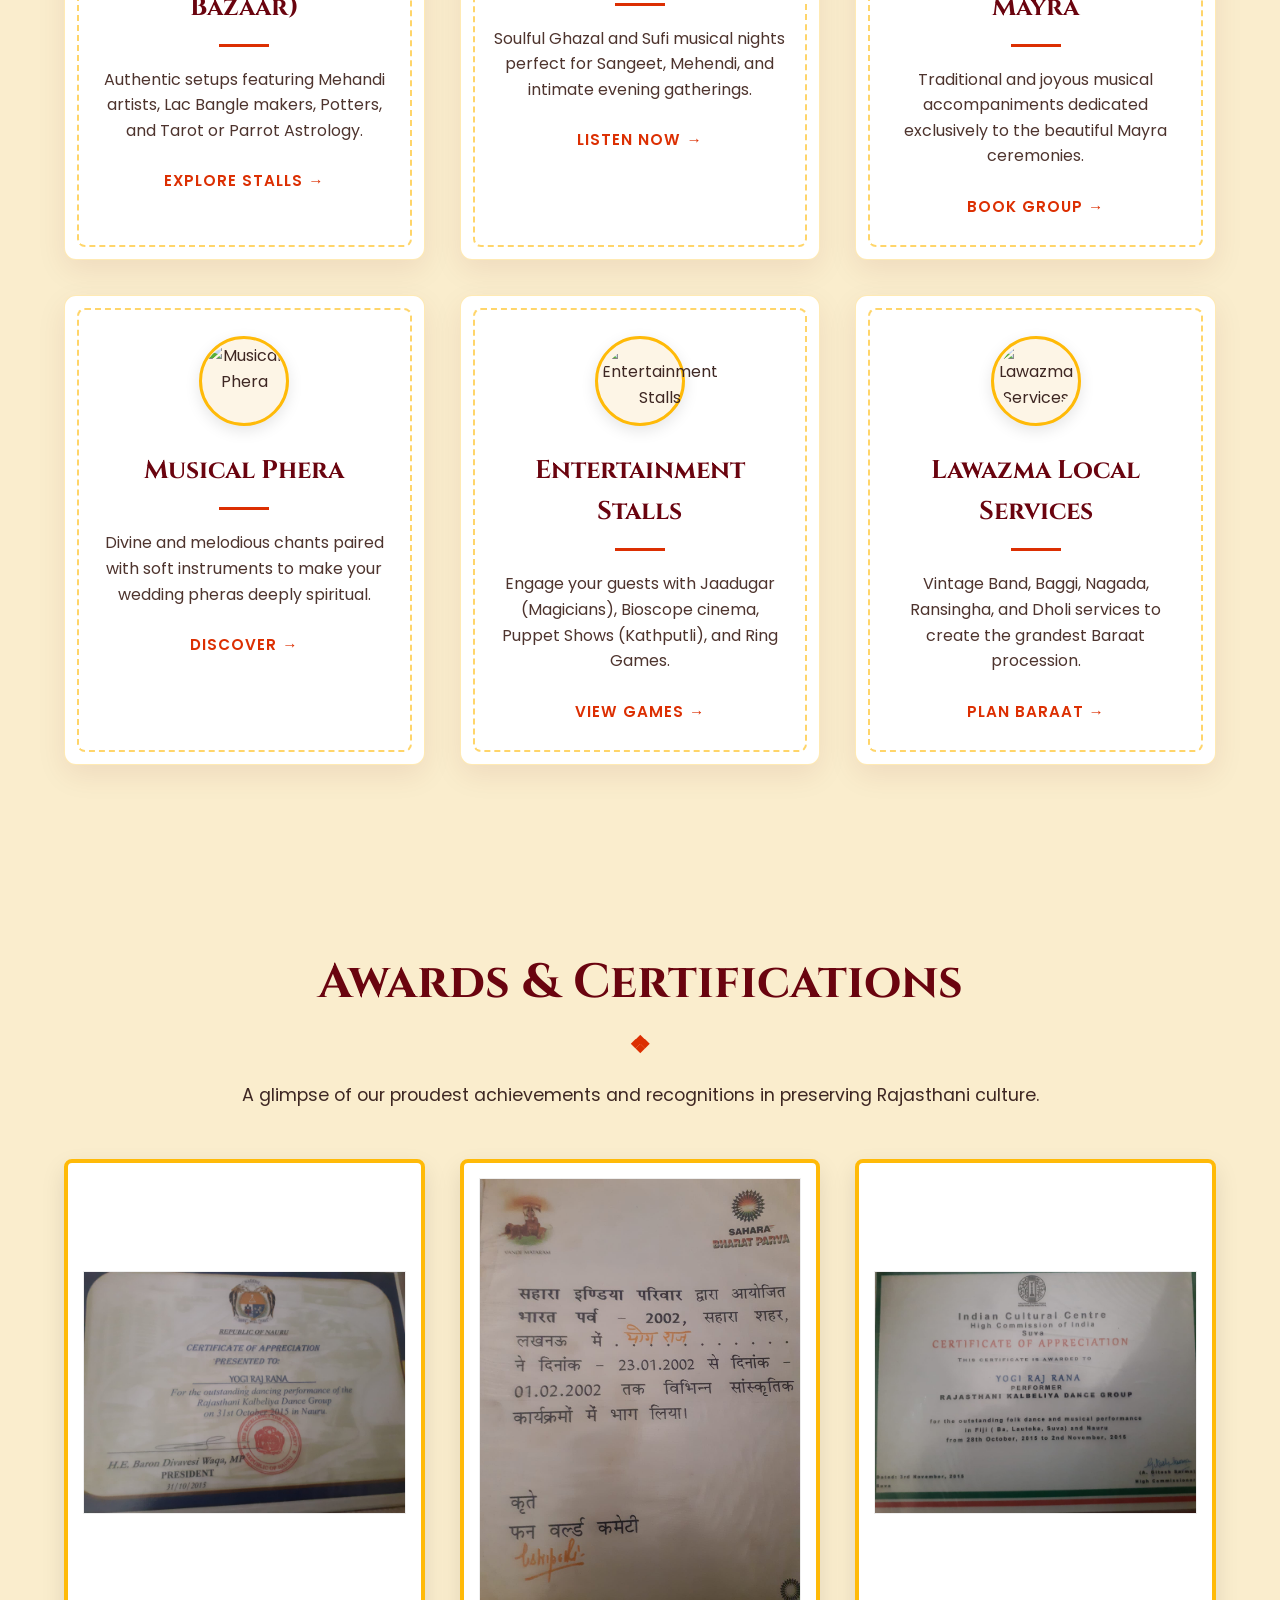
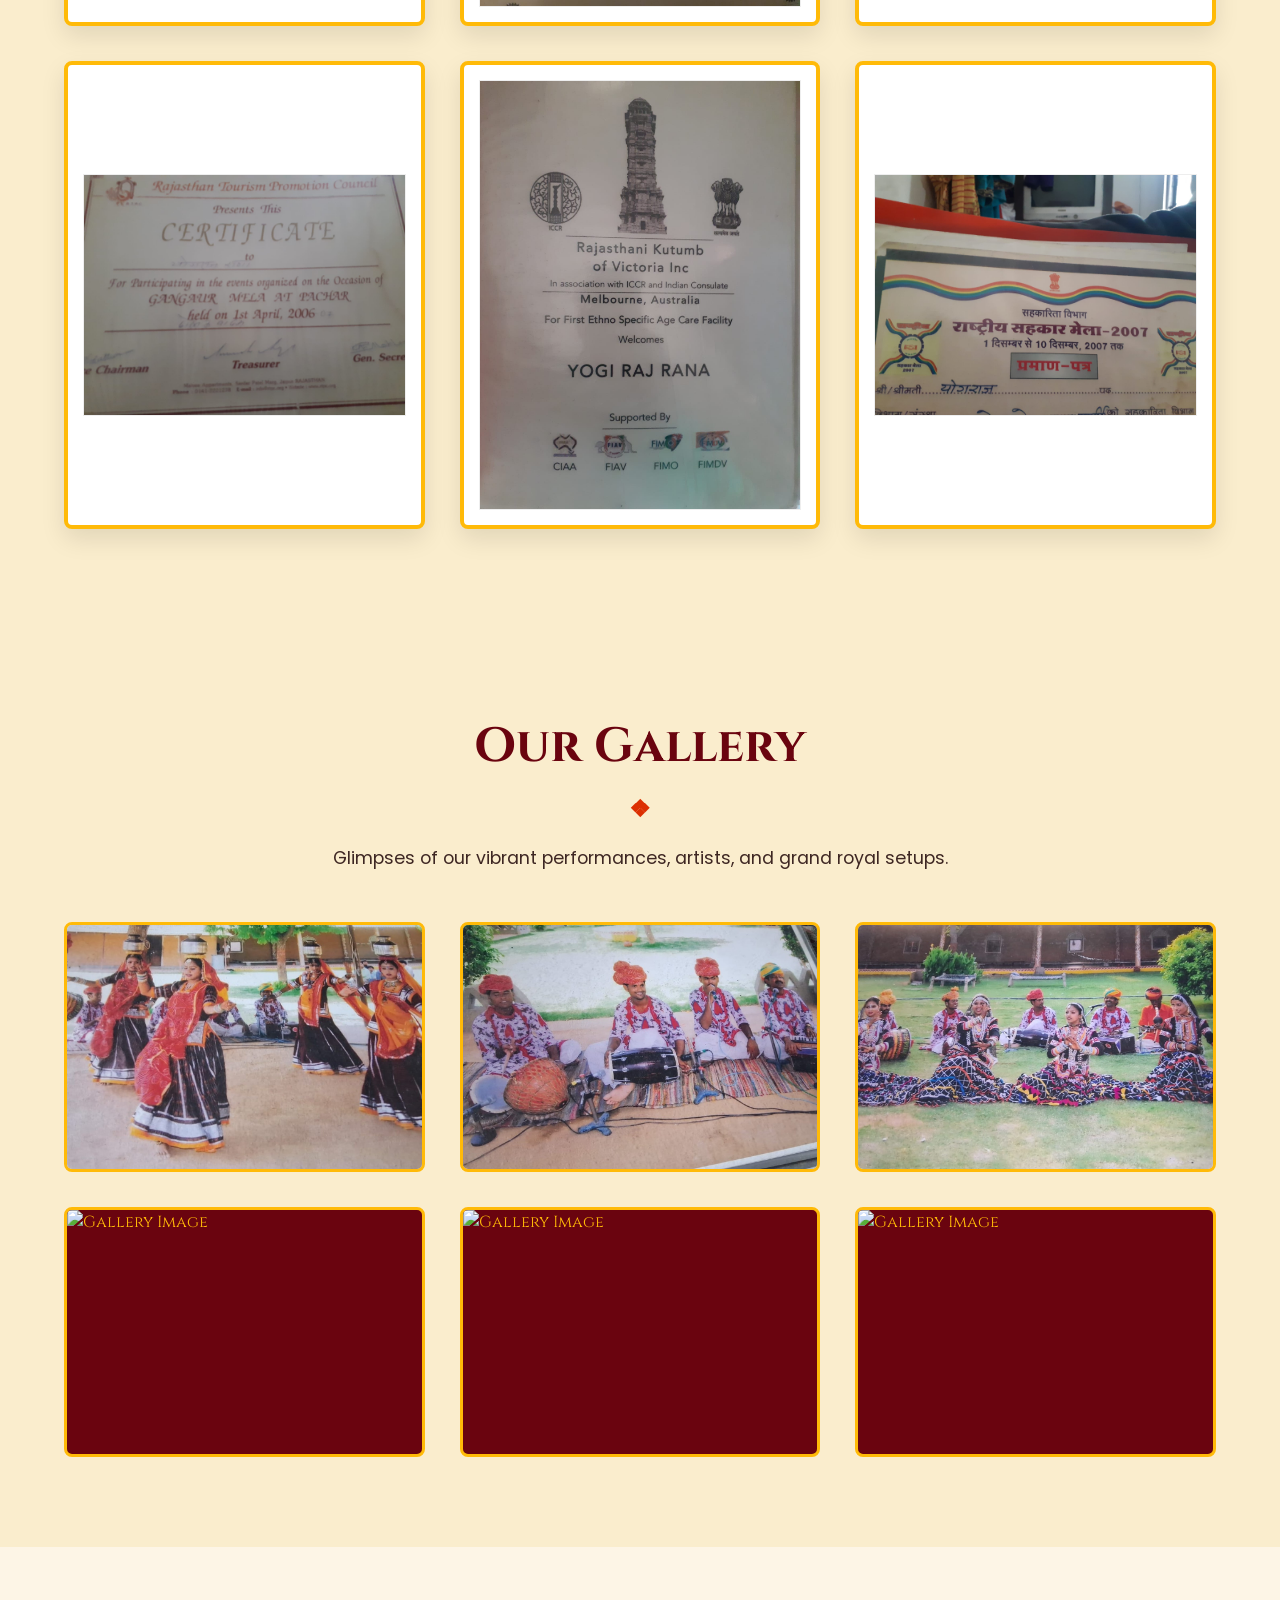
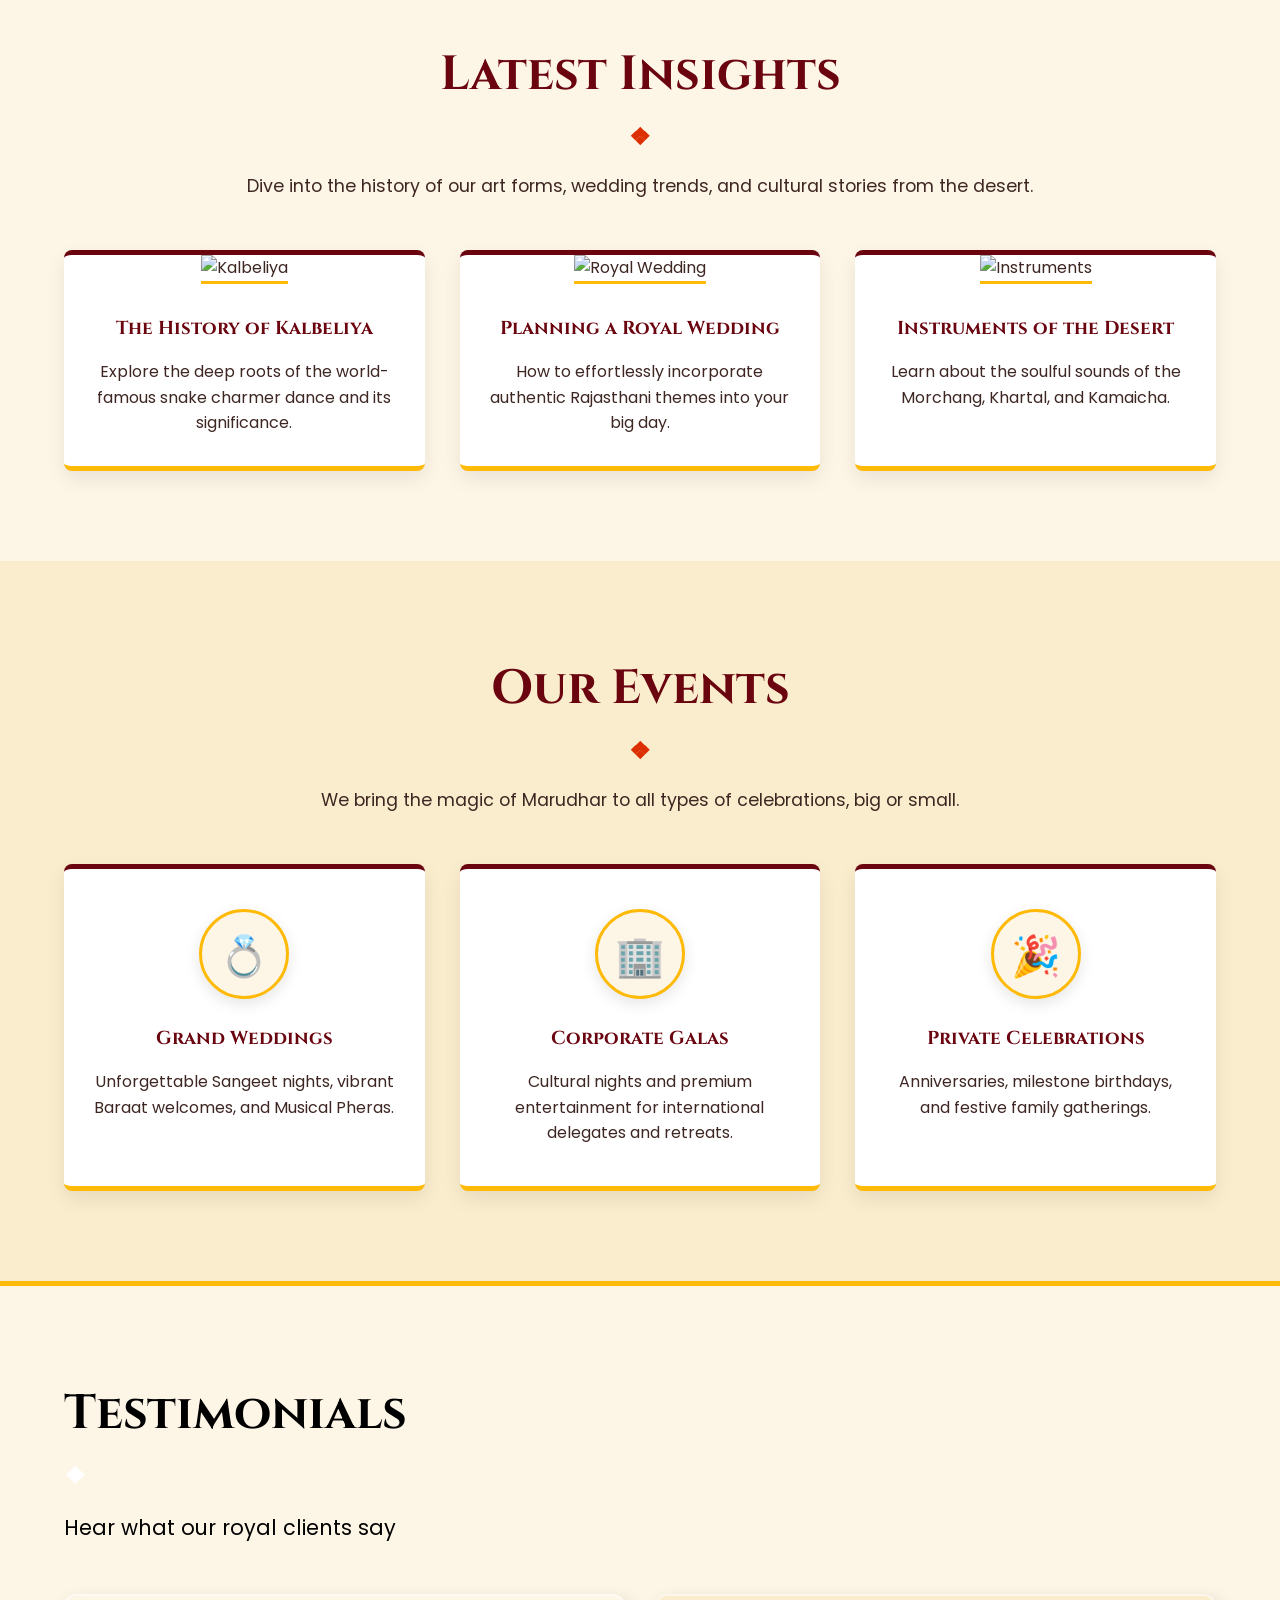
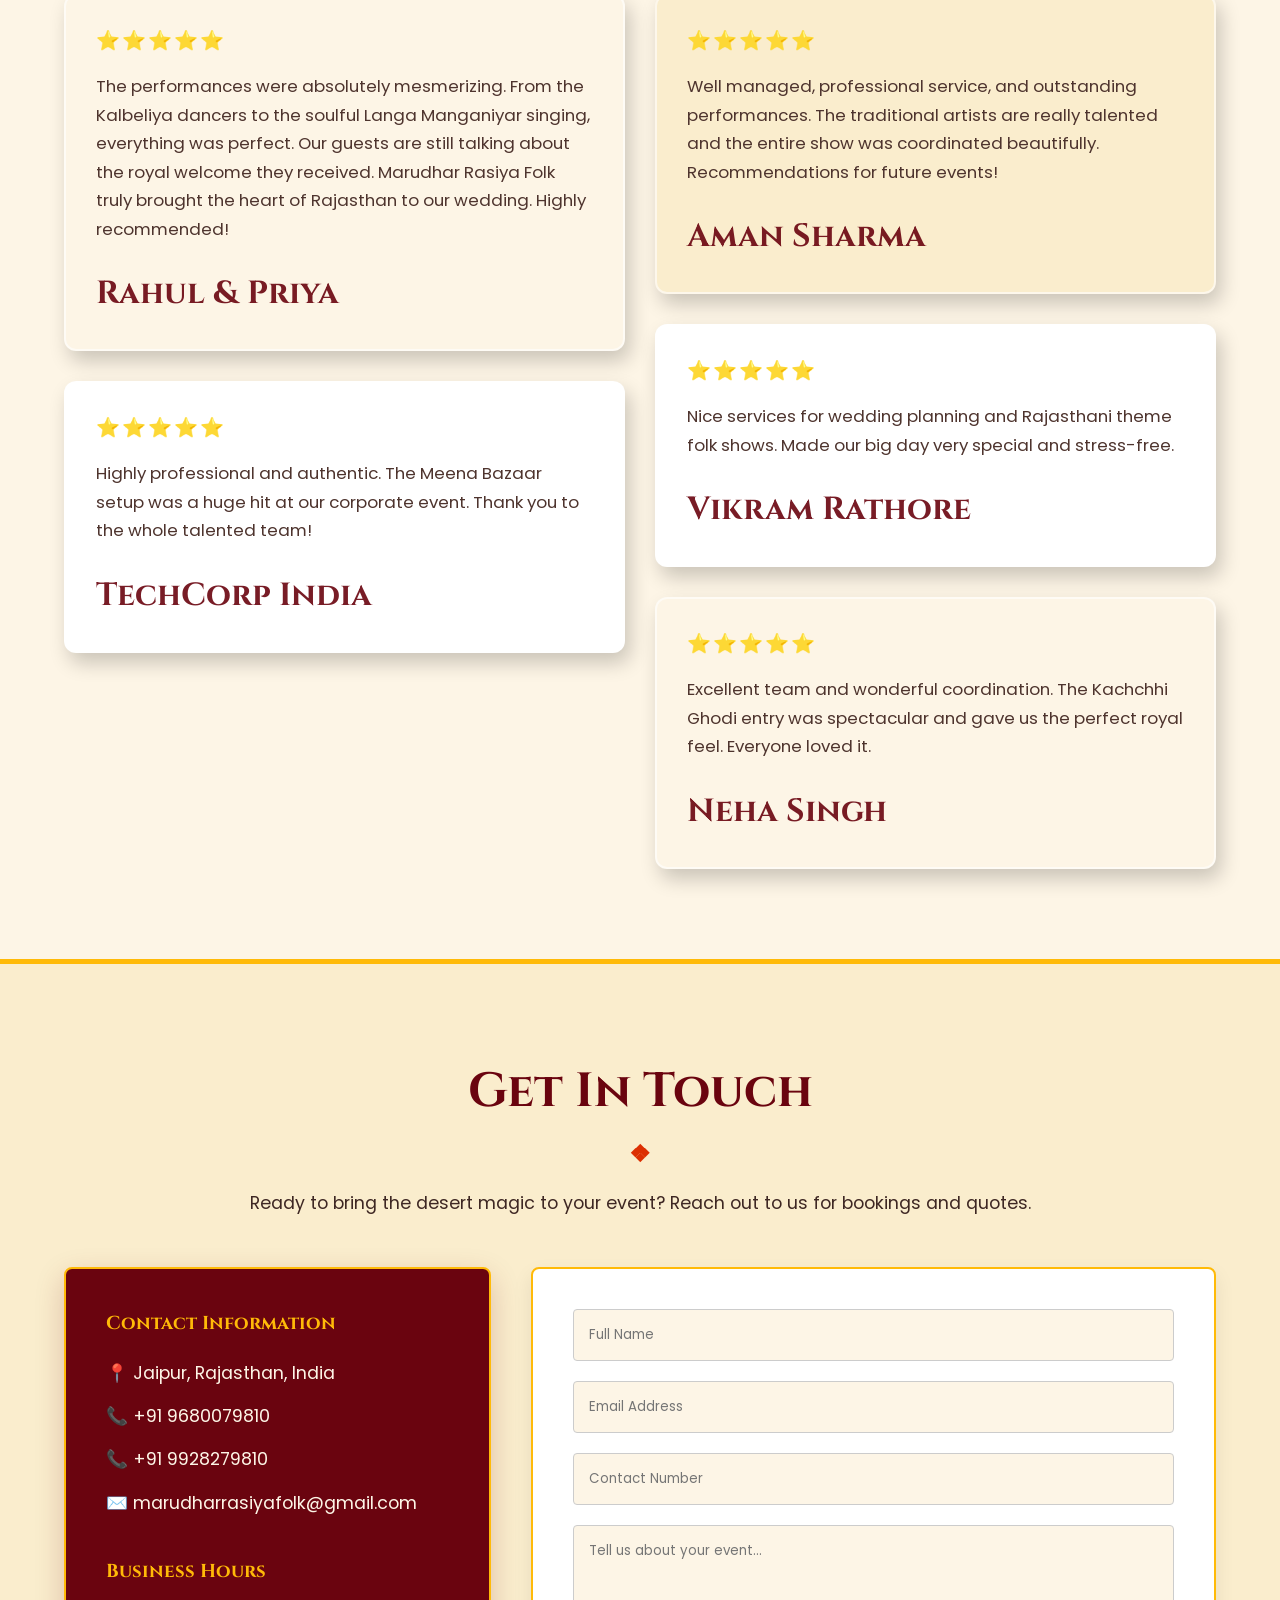
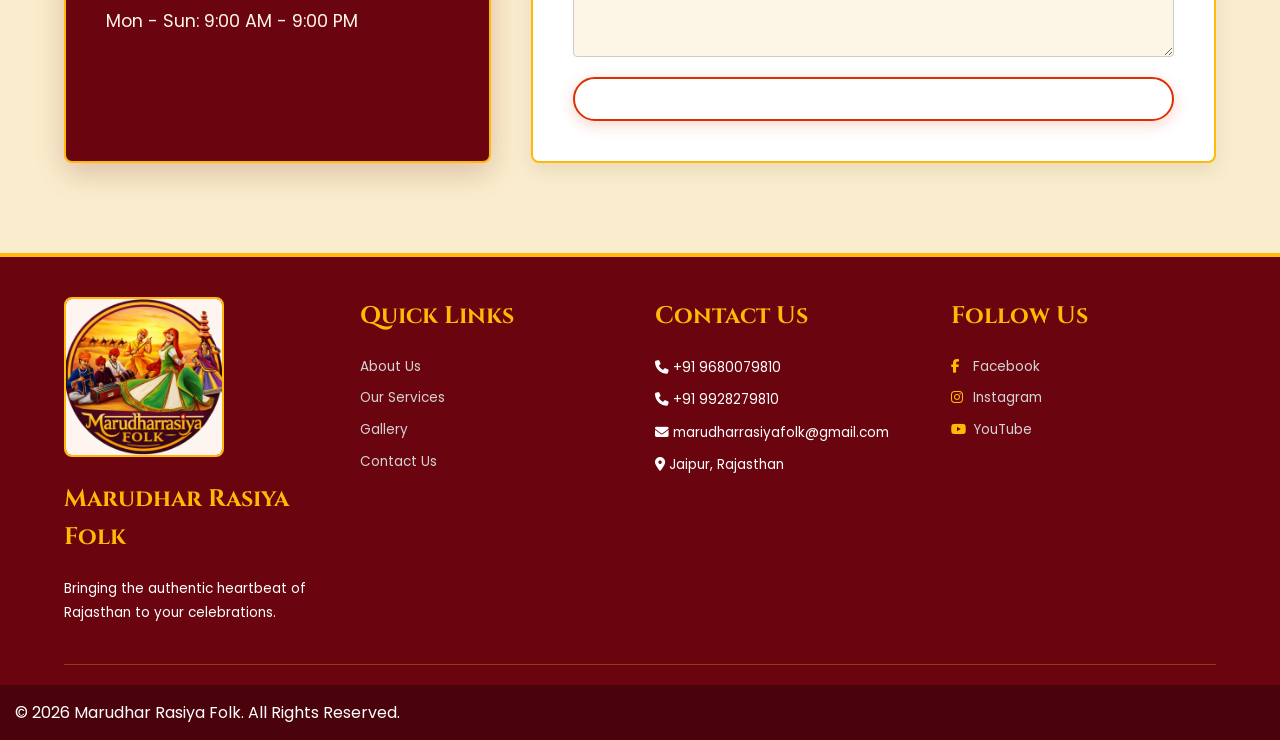
==== commit a354a804: "new changes to show" ====
--- a/index.html
+++ b/index.html
@@ -18,7 +18,11 @@
 
     <meta name="google-site-verification" content="phvrrcnyiMoy8J0u8McJPYaqF66FMW9C_Nhc8V5W-xU" />
 
+    <link rel="icon" href="favicon.jpg" type="image/jpeg">
+    <link rel="apple-touch-icon" href="favicon.jpg">
+
     <link href="https://fonts.googleapis.com/css2?family=Cinzel:wght@600;700&family=Poppins:wght@300;400;600&display=swap" rel="stylesheet">
+    <link rel="stylesheet" href="https://cdnjs.cloudflare.com/ajax/libs/font-awesome/6.5.1/css/all.min.css">
     <link rel="stylesheet" href="css/style.css">
 </head>
 <body>
--- a/css/style.css
+++ b/css/style.css
@@ -46,36 +46,55 @@
     justify-content: space-between;
     align-items: center;
     background-color: var(--maroon);
-    padding: 15px 5%;
+    padding: 10px 5%; 
     position: fixed;
     width: 100%;
     top: 0;
     z-index: 1000;
     border-bottom: 3px solid var(--gold);
     box-shadow: 0 4px 15px rgba(0,0,0,0.5);
-    transition: top 0.4s ease-in-out; /* Crucial for the smart scroll effect */
-}
-
-/* This class will be added by JS to hide the navbar */
+    transition: top 0.4s ease-in-out;
+}
+
 .navbar-hidden {
     top: -100px; 
 }
 
+/* --- LOGO & TITLE --- */
+.navbar .logo {
+    display: flex;
+    align-items: center;
+    gap: 15px; 
+}
+
 .navbar .logo h2 {
-    color: var(--gold);
+    color: var(--gold); 
     font-size: 1.8rem;
     letter-spacing: 1px;
-}
-
+    margin: 0; 
+    text-shadow: 1px 1px 3px rgba(0,0,0,0.5); 
+}
+
+.nav-logo-img {
+    height: 50px; 
+    width: auto;
+    border-radius: 6px; 
+    border: 1px solid var(--gold); 
+    box-shadow: 0 4px 8px rgba(0, 0, 0, 0.4); 
+}
+
+/* --- NAVIGATION LINKS --- */
 .nav-links {
-    list-style: none;
-    display: flex;
-    flex-wrap: wrap;
-    gap: 15px;
+    list-style: none; /* Removes the bullet points */
+    display: flex; /* Lines them up horizontally */
+    align-items: center;
+    gap: 20px;
+    margin: 0;
+    padding: 0;
 }
 
 .nav-links a {
-    color: var(--sand);
+    color: white; 
     text-decoration: none;
     font-weight: 600;
     font-size: 0.9rem;
@@ -87,7 +106,7 @@
     color: var(--gold);
 }
 
-/* Hamburger Menu (Hidden by default on Desktop) */
+/* --- HAMBURGER MENU (Hidden on Desktop) --- */
 .hamburger {
     display: none;
     flex-direction: column;
@@ -570,18 +589,63 @@
     border-color: var(--maroon);
 }
 
-/* --- FOOTER --- */
+/* --- COMPACT FOOTER --- */
 .footer {
-    background-color: var(--dark-maroon);
+    background-color: var(--maroon);
     color: white;
-    text-align: center;
-    padding: 50px 0;
+    padding: 40px 0 0 0; /* Reduced top padding */
     border-top: 4px solid var(--gold);
 }
 
-.footer h2 { color: var(--gold); margin-bottom: 15px; }
-.footer p { color: #d3d3d3; margin-bottom: 5px; }
-
+.footer-grid {
+    display: grid;
+    /* Force 4 columns on desktop to keep height low */
+    grid-template-columns: 1.5fr 1fr 1.2fr 1fr; 
+    gap: 30px;
+    margin-bottom: 30px;
+    align-items: start;
+}
+
+.footer-logo {
+    width: 160px; /* Slightly adjusted for the 1-row layout */
+    height: auto;
+    border-radius: 8px;
+    border: 2px solid var(--gold);
+    margin-bottom: 15px;
+}
+
+.footer-col h3 {
+    font-size: 1.2rem; /* Slightly smaller headers to save space */
+    margin-bottom: 15px;
+}
+
+.footer-col p, .footer-col ul li {
+    font-size: 0.85rem; /* Compact text size */
+    margin-bottom: 8px;
+}
+
+.social-links li a i {
+    width: 18px;
+    color: var(--gold);
+}
+
+.footer-bottom {
+    padding: 15px; /* Compact bottom bar */
+    background-color: rgba(0, 0, 0, 0.3);
+}
+
+/* Ensure it stays readable on tablets/mobile */
+@media (max-width: 992px) {
+    .footer-grid {
+        grid-template-columns: 1fr 1fr; /* 2x2 grid on tablets */
+    }
+}
+
+@media (max-width: 600px) {
+    .footer-grid {
+        grid-template-columns: 1fr; /* Stacked on mobile */
+    }
+}
 /* ==========================================================
    MOBILE RESPONSIVENESS (Media Queries)
    ========================================================== */
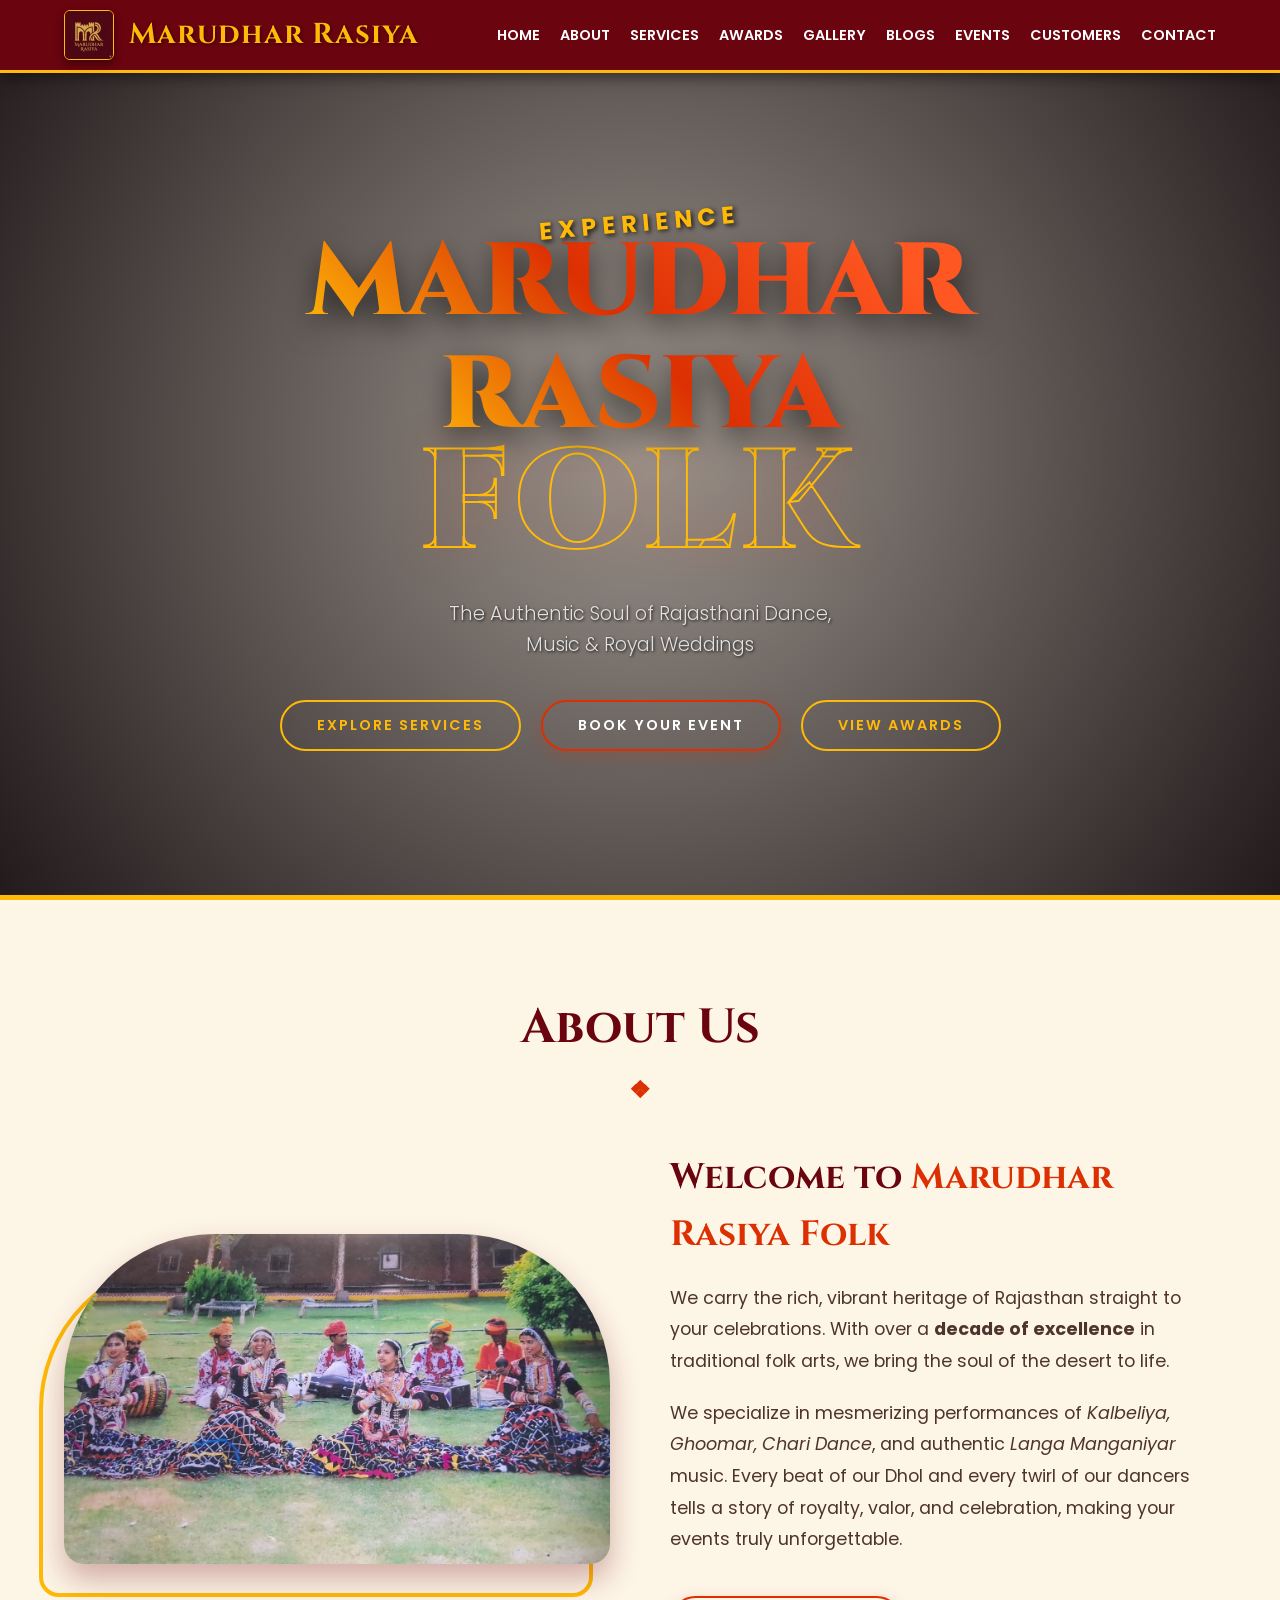
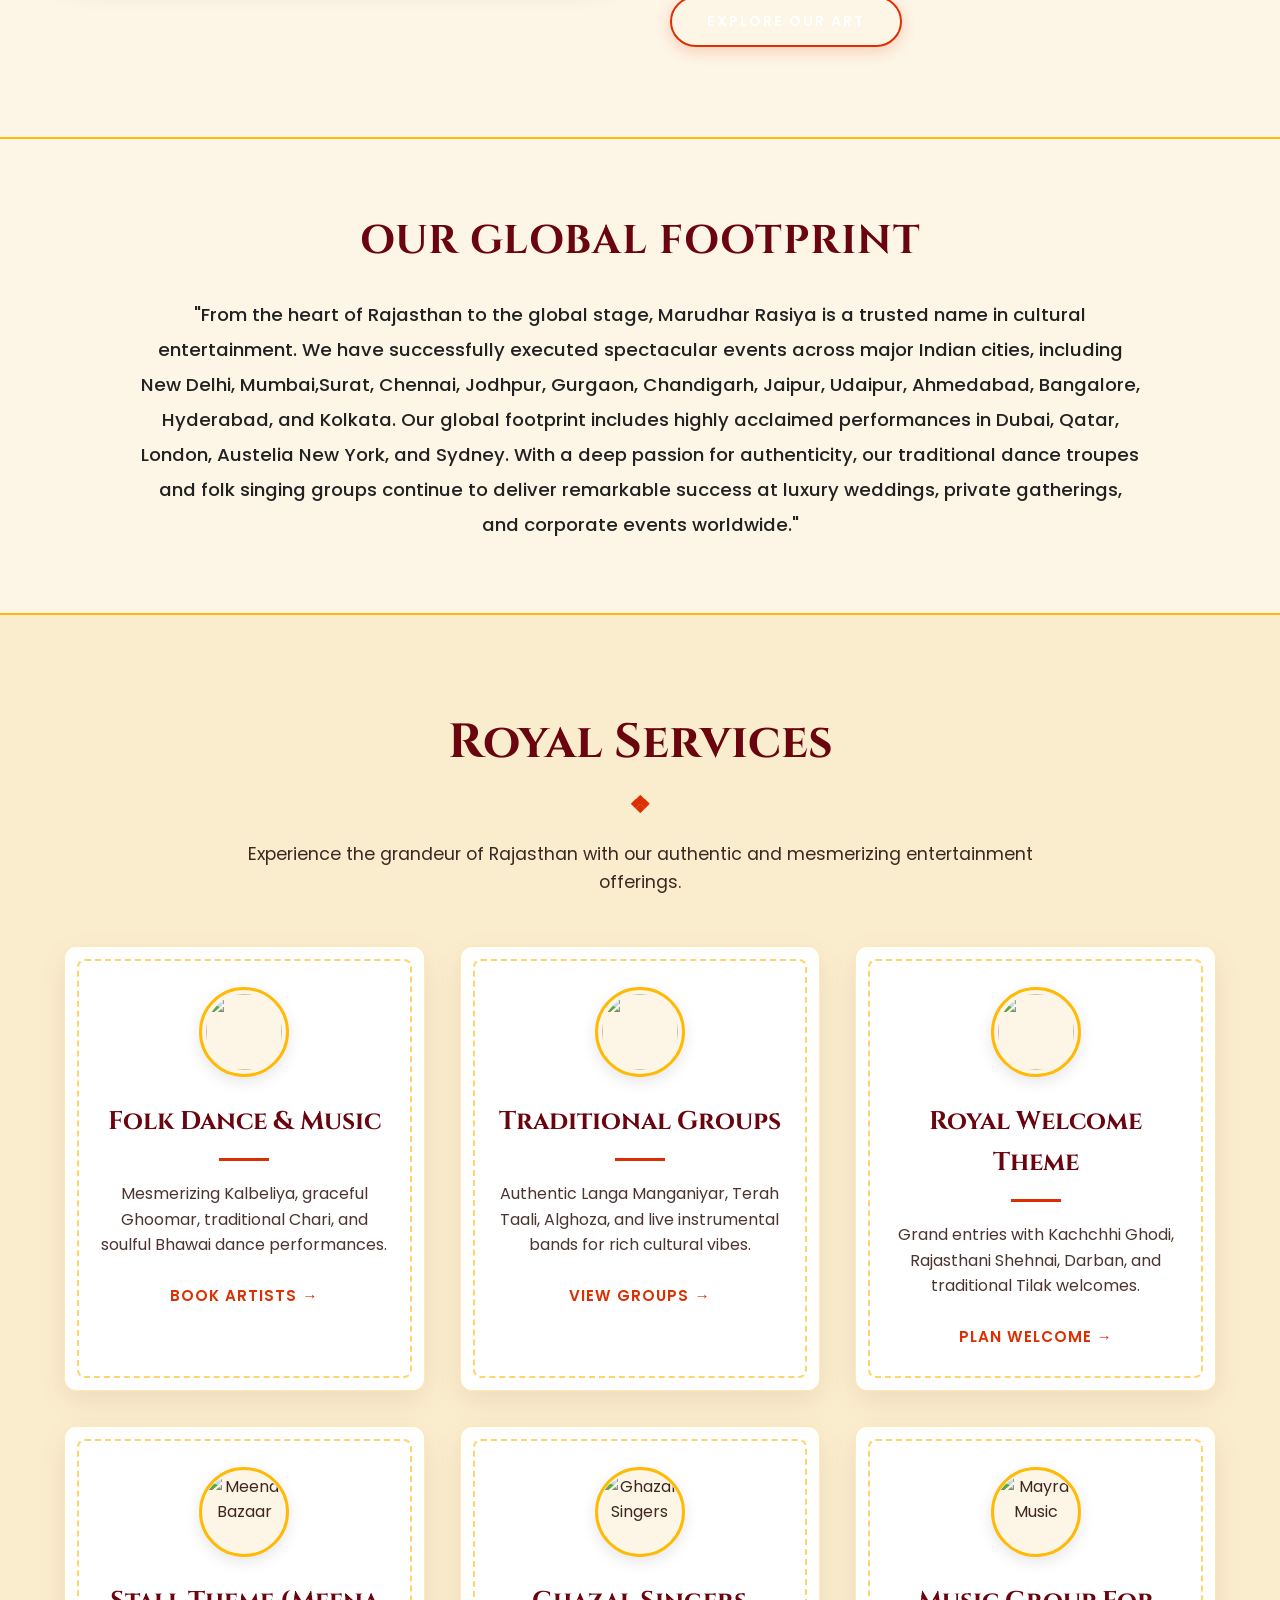
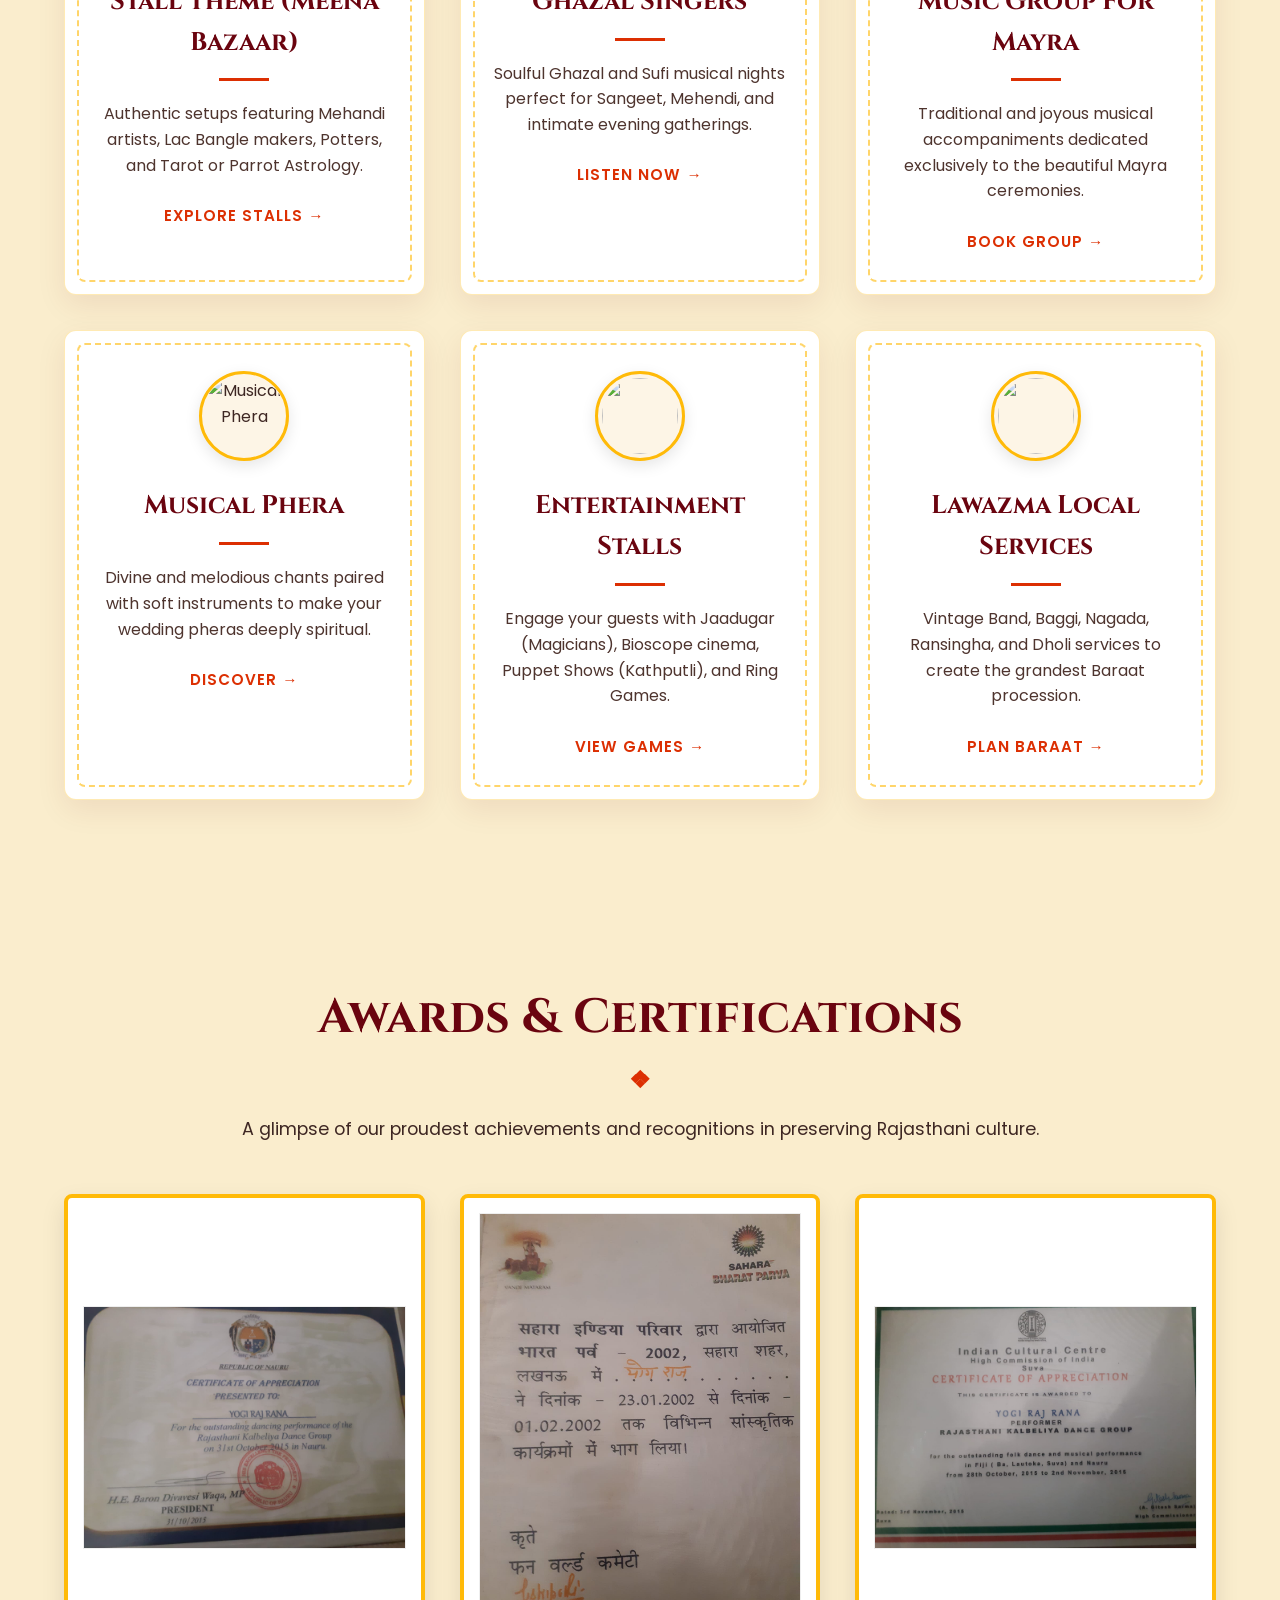
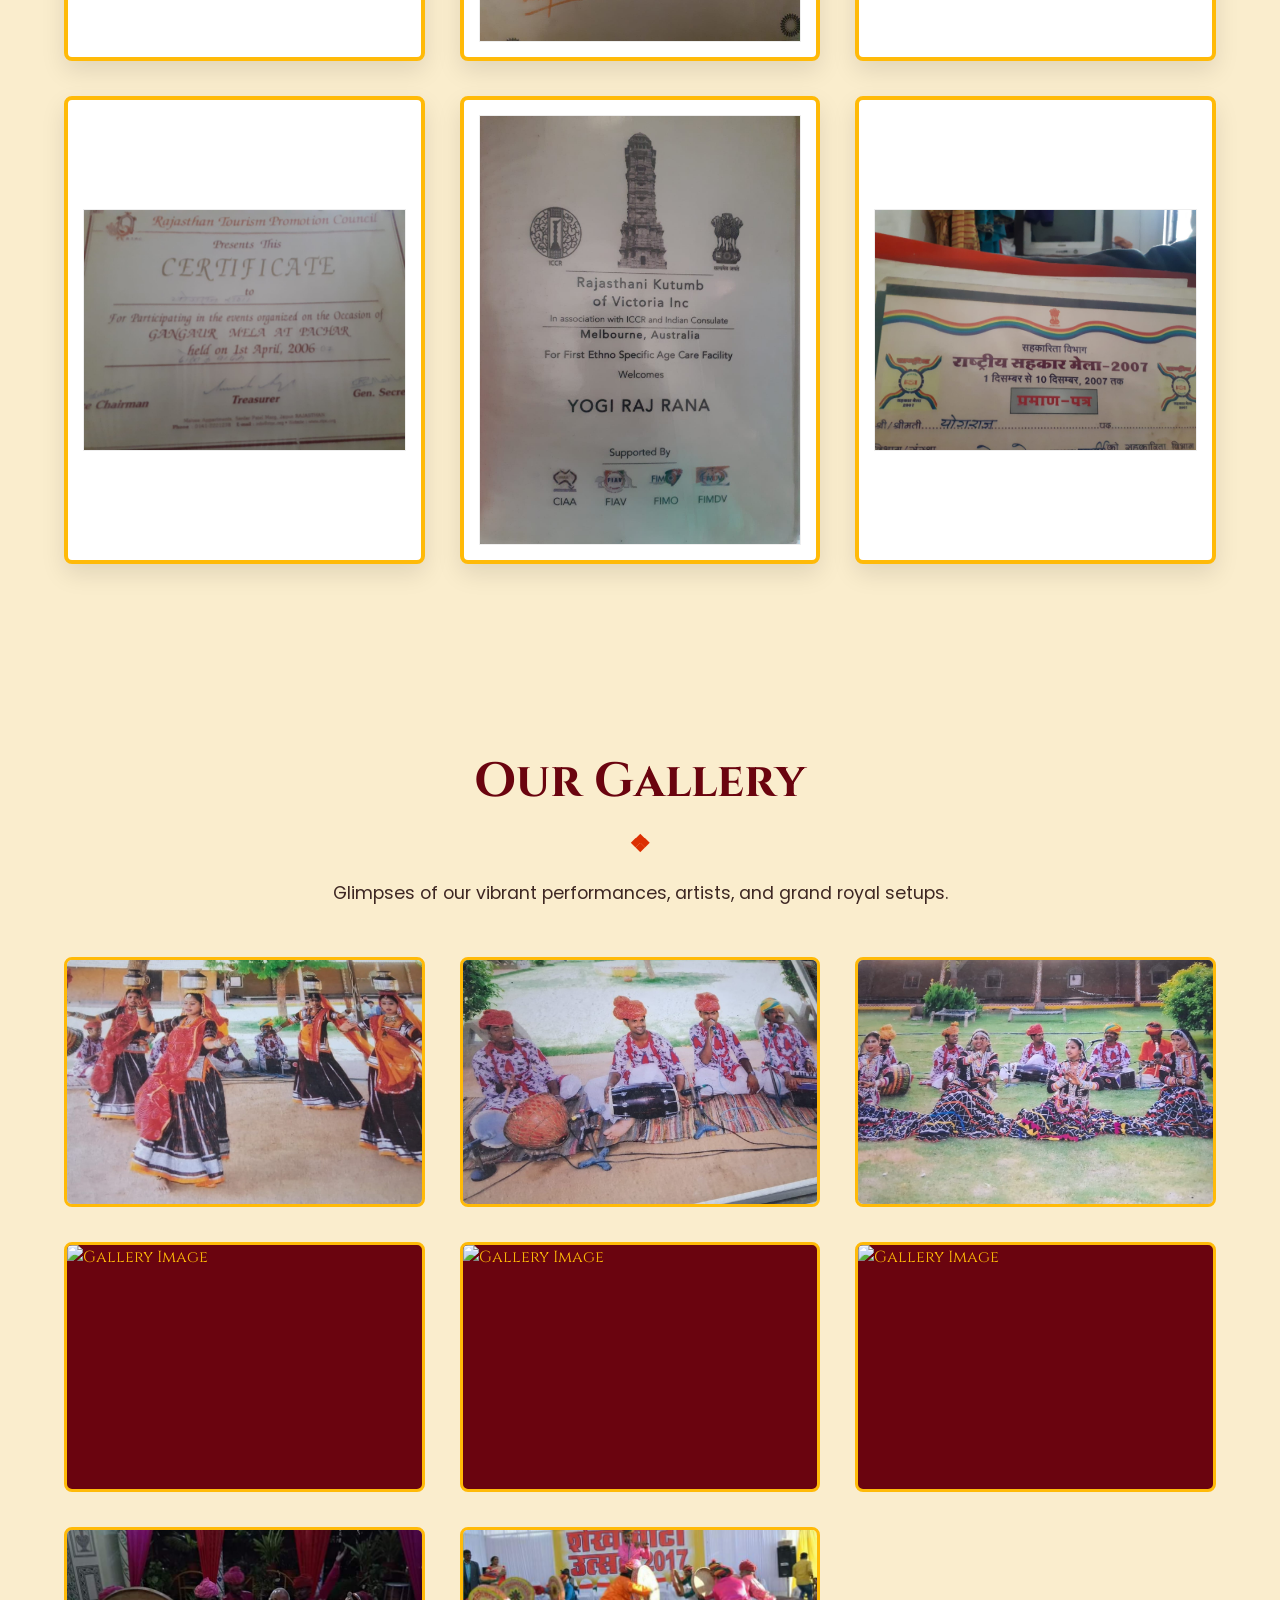
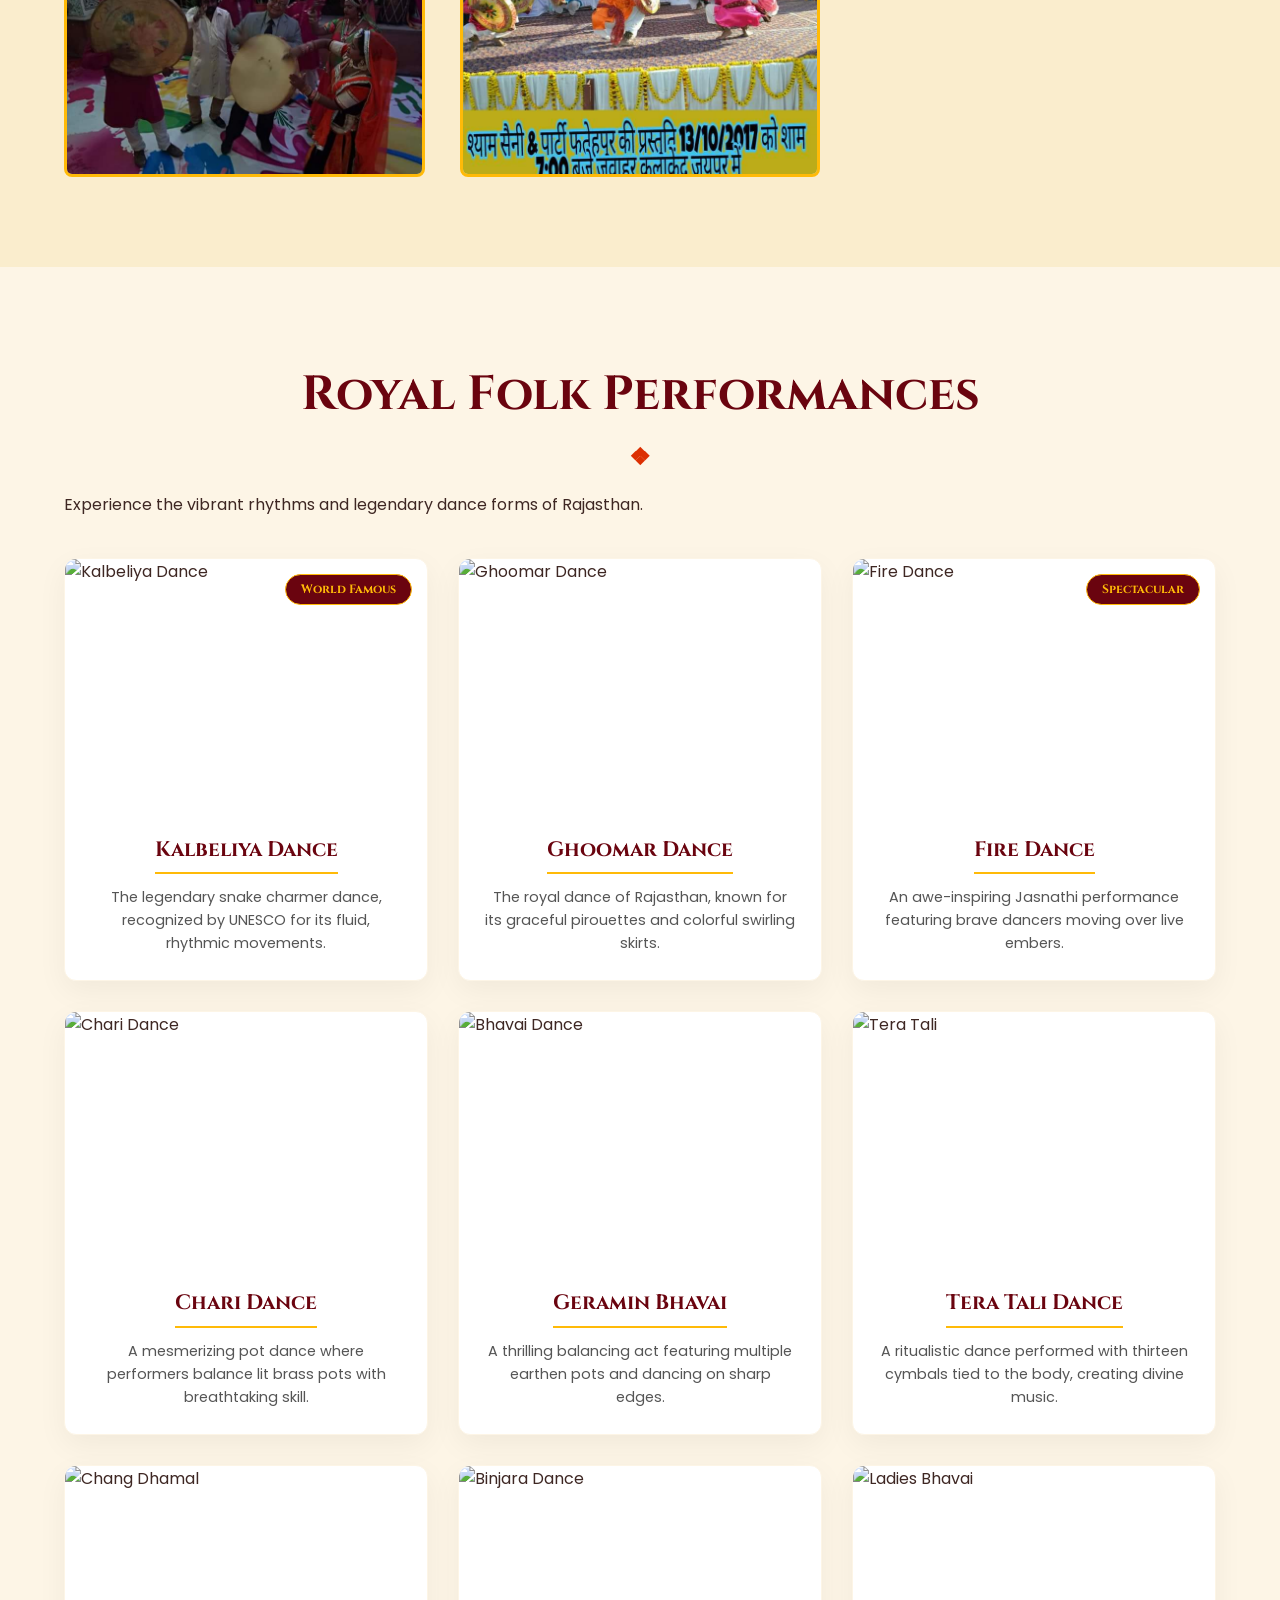
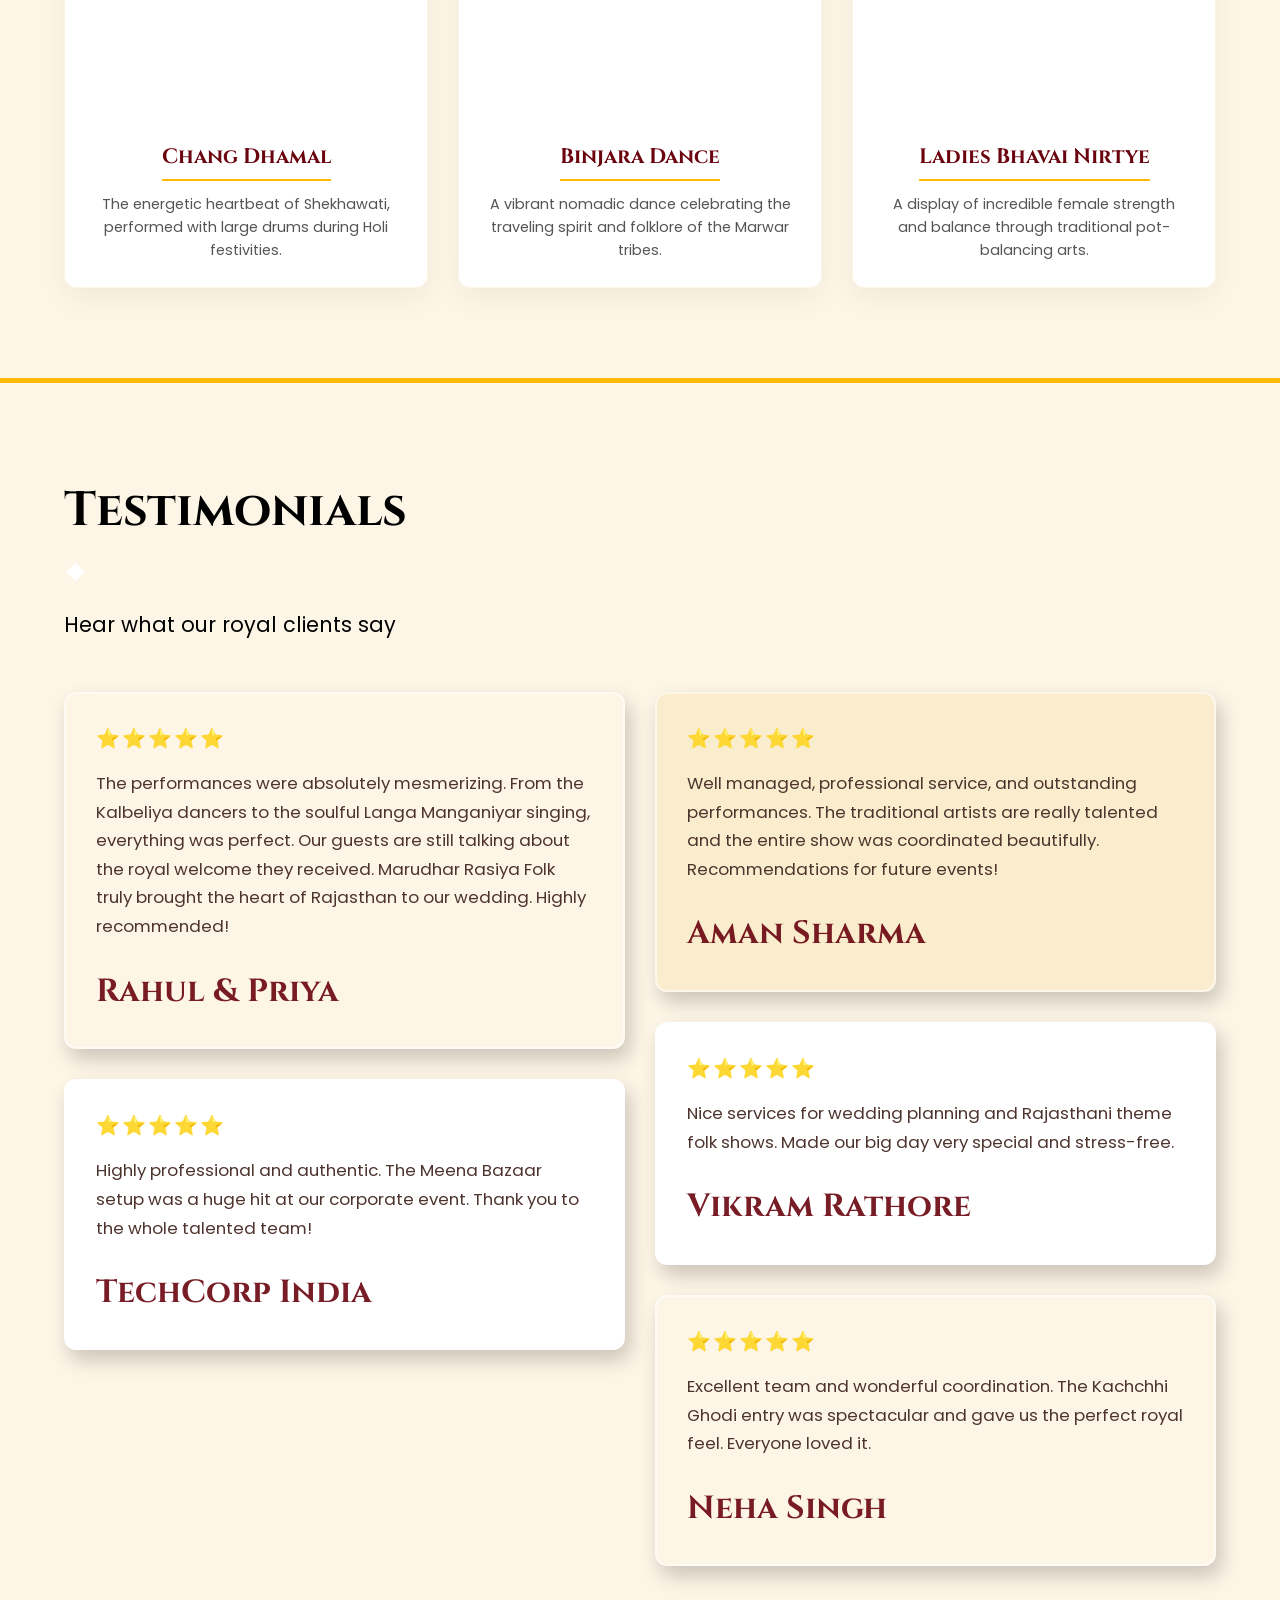
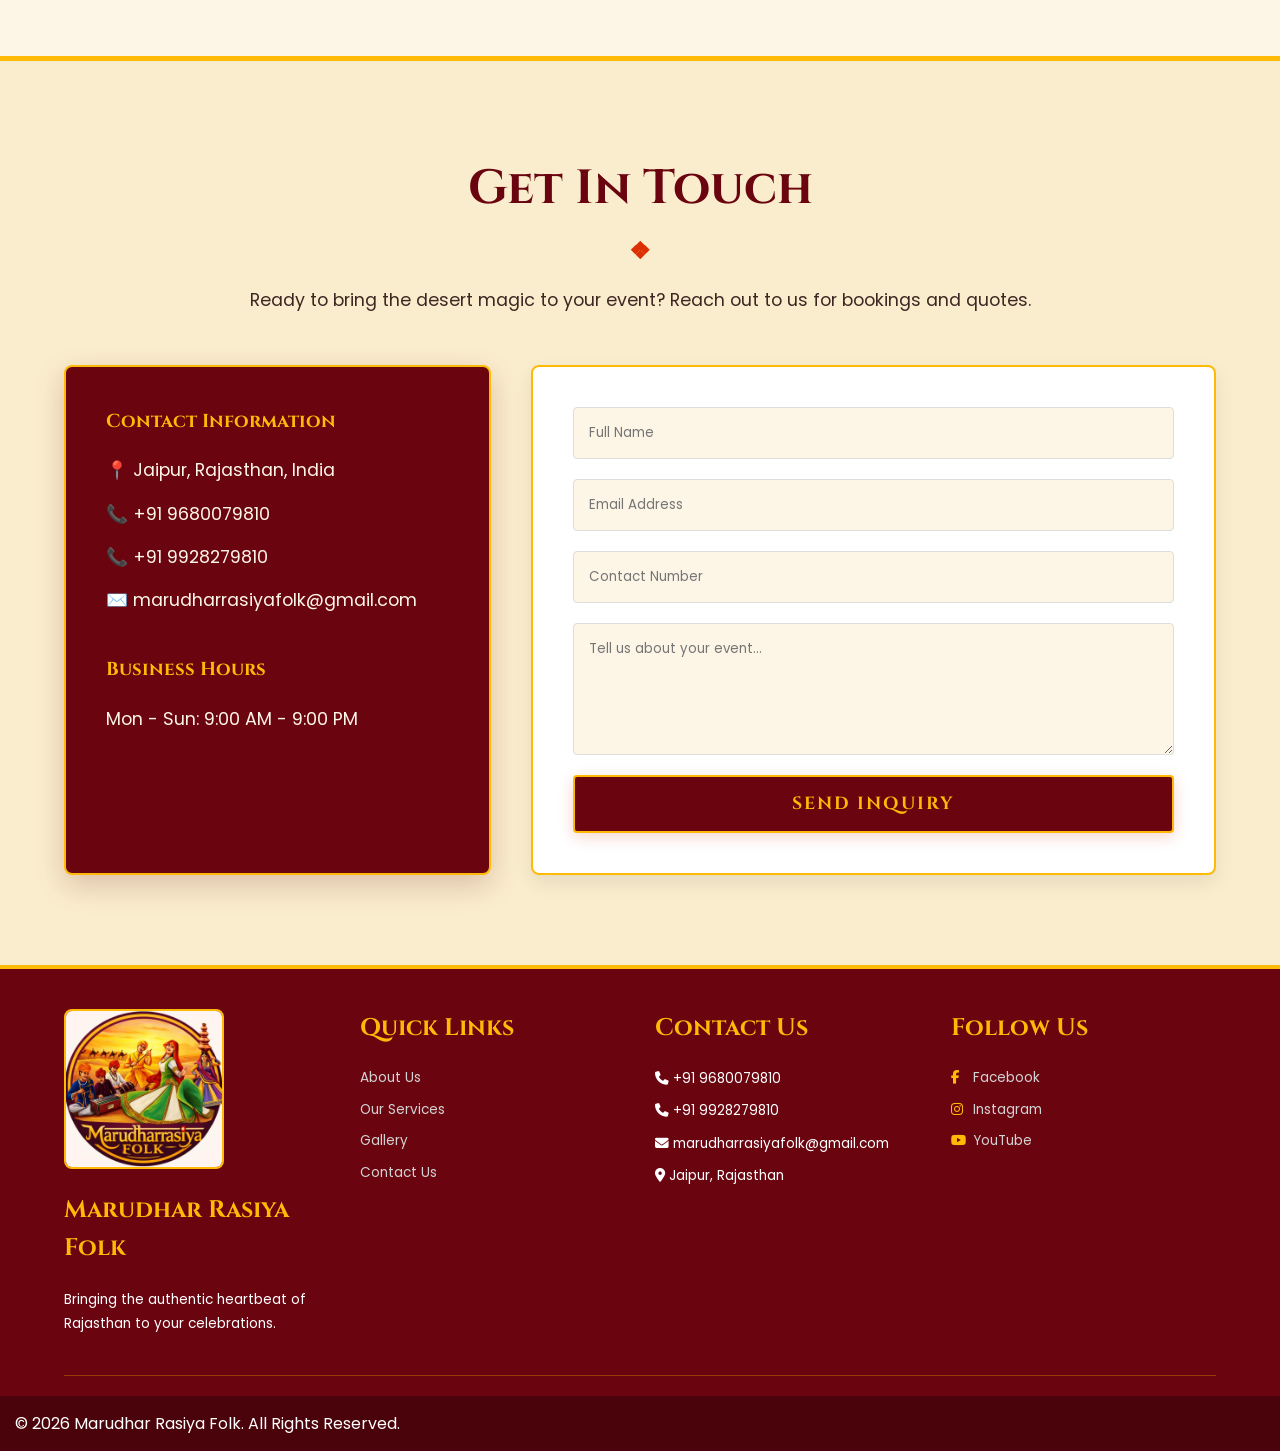
==== commit 5300dd5b: "contact,blog,services,etc... changed" ====
--- a/index.html
+++ b/index.html
@@ -24,6 +24,13 @@
     <link href="https://fonts.googleapis.com/css2?family=Cinzel:wght@600;700&family=Poppins:wght@300;400;600&display=swap" rel="stylesheet">
     <link rel="stylesheet" href="https://cdnjs.cloudflare.com/ajax/libs/font-awesome/6.5.1/css/all.min.css">
     <link rel="stylesheet" href="css/style.css">
+
+    <script type="text/javascript" src="https://cdn.jsdelivr.net/npm/@emailjs/browser@3/dist/email.min.js"></script>
+    <script type="text/javascript">
+       (function(){
+          emailjs.init("j1wjVwZyg-yKcQsNA"); 
+       })();
+    </script>
 </head>
 <body>
 
@@ -33,7 +40,6 @@
     <div id="services-placeholder"></div>
     <div id="awards-placeholder"></div>
     <div id="gallery-placeholder"></div>
-    <div id="blogs-placeholder"></div>
     <div id="events-placeholder"></div>
     <div id="customers-placeholder"></div>
     <div id="contact-placeholder"></div>
--- a/css/style.css
+++ b/css/style.css
@@ -577,16 +577,39 @@
 .contact-form input, .contact-form textarea {
     padding: 15px;
     margin-bottom: 20px;
-    border: 1px solid #ccc;
+    border: 1px solid #ddd;
     font-family: 'Poppins', sans-serif;
     background-color: var(--sand);
     border-radius: 4px;
     outline: none;
-    transition: border 0.3s;
+    transition: all 0.3s ease;
 }
 
 .contact-form input:focus, .contact-form textarea:focus {
     border-color: var(--maroon);
+    box-shadow: 0 0 5px rgba(128, 0, 0, 0.2);
+}
+
+/* THE FIX: Added button styling so it's always visible */
+.contact-form .btn-primary {
+    background-color: var(--maroon); /* Solid maroon background */
+    color: var(--gold);              /* Gold text color */
+    padding: 15px;
+    border: 2px solid var(--gold);    /* Gold border for royal look */
+    border-radius: 4px;
+    font-family: 'Cinzel', serif;
+    font-weight: bold;
+    font-size: 1.1rem;
+    cursor: pointer;
+    transition: all 0.3s ease;
+    text-transform: uppercase;
+}
+
+.contact-form .btn-primary:hover {
+    background-color: var(--gold);
+    color: var(--maroon);
+    transform: translateY(-2px);
+    box-shadow: 0 4px 10px rgba(0,0,0,0.2);
 }
 
 /* --- COMPACT FOOTER --- */
@@ -823,4 +846,84 @@
     transform: translateY(-10px) scale(1.03);
     box-shadow: 0 15px 35px rgba(106, 4, 15, 0.2);
     border-color: var(--maroon);
+}
+
+/* --- ROYAL DANCE SHOWCASE --- */
+.events-grid {
+    display: grid;
+    grid-template-columns: repeat(auto-fit, minmax(300px, 1fr));
+    gap: 30px;
+    margin-top: 40px;
+}
+
+.dance-card {
+    background: white;
+    border-radius: 12px;
+    overflow: hidden;
+    border: 1px solid var(--sand);
+    box-shadow: 0 10px 30px rgba(0,0,0,0.05);
+    transition: all 0.4s cubic-bezier(0.175, 0.885, 0.32, 1.275);
+}
+
+.dance-img {
+    position: relative;
+    height: 250px;
+    overflow: hidden;
+}
+
+.dance-img img {
+    width: 100%;
+    height: 100%;
+    object-fit: cover;
+    transition: transform 0.6s ease;
+}
+
+.dance-overlay {
+    position: absolute;
+    top: 15px;
+    right: 15px;
+    background: var(--maroon);
+    color: var(--gold);
+    padding: 5px 15px;
+    border-radius: 20px;
+    font-family: 'Cinzel', serif;
+    font-size: 0.75rem;
+    font-weight: 700;
+    border: 1px solid var(--gold);
+}
+
+.dance-info {
+    padding: 25px;
+    text-align: center;
+}
+
+.dance-info h3 {
+    font-family: 'Cinzel', serif;
+    color: var(--maroon);
+    font-size: 1.3rem;
+    margin-bottom: 12px;
+    border-bottom: 2px solid var(--gold);
+    display: inline-block;
+    padding-bottom: 5px;
+}
+
+.dance-info p {
+    font-size: 0.9rem;
+    color: #555;
+    line-height: 1.6;
+}
+
+/* DYNAMIC HOVER EFFECTS */
+.dance-card:hover {
+    transform: translateY(-15px);
+    box-shadow: 0 20px 40px rgba(128, 0, 0, 0.15);
+    border-color: var(--gold);
+}
+
+.dance-card:hover .dance-img img {
+    transform: scale(1.15); /* Smooth zoom effect */
+}
+
+.dance-card:hover .dance-info {
+    background-color: var(--sand); /* Subtle color shift on hover */
 }
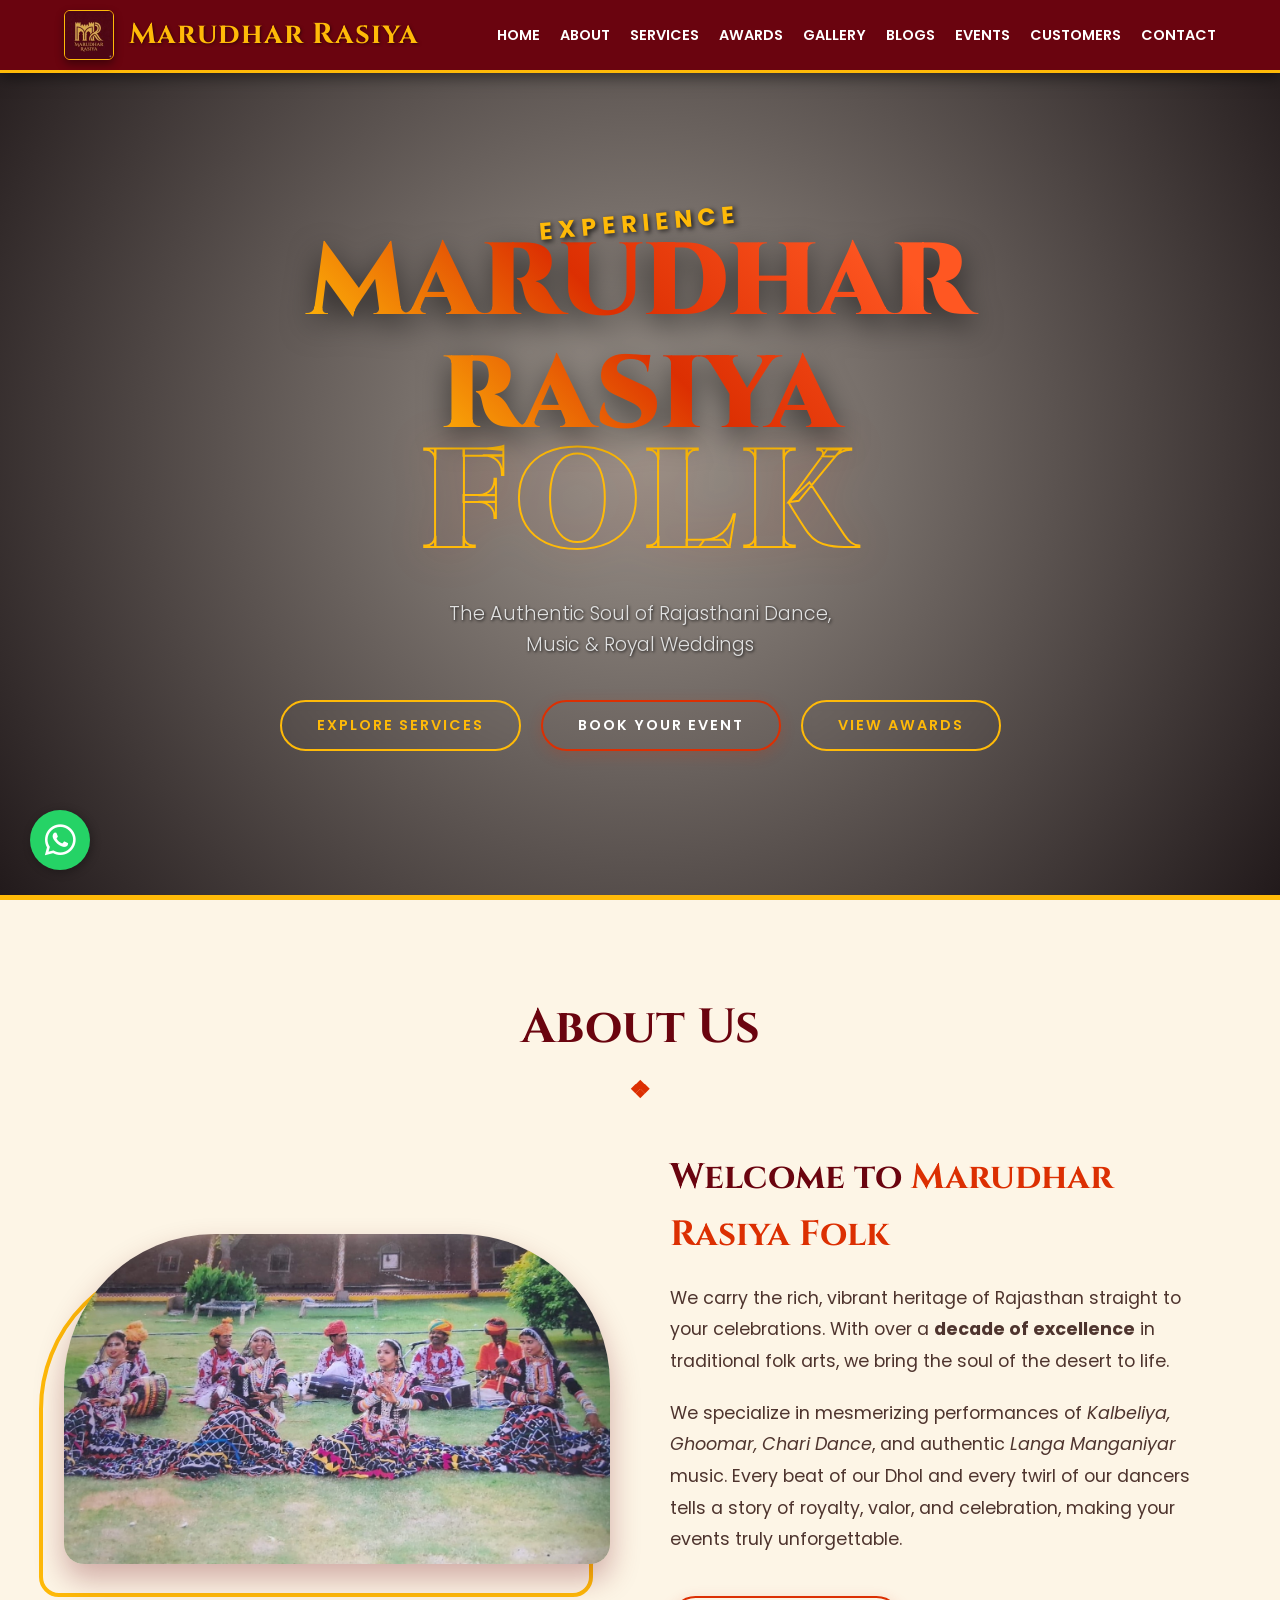
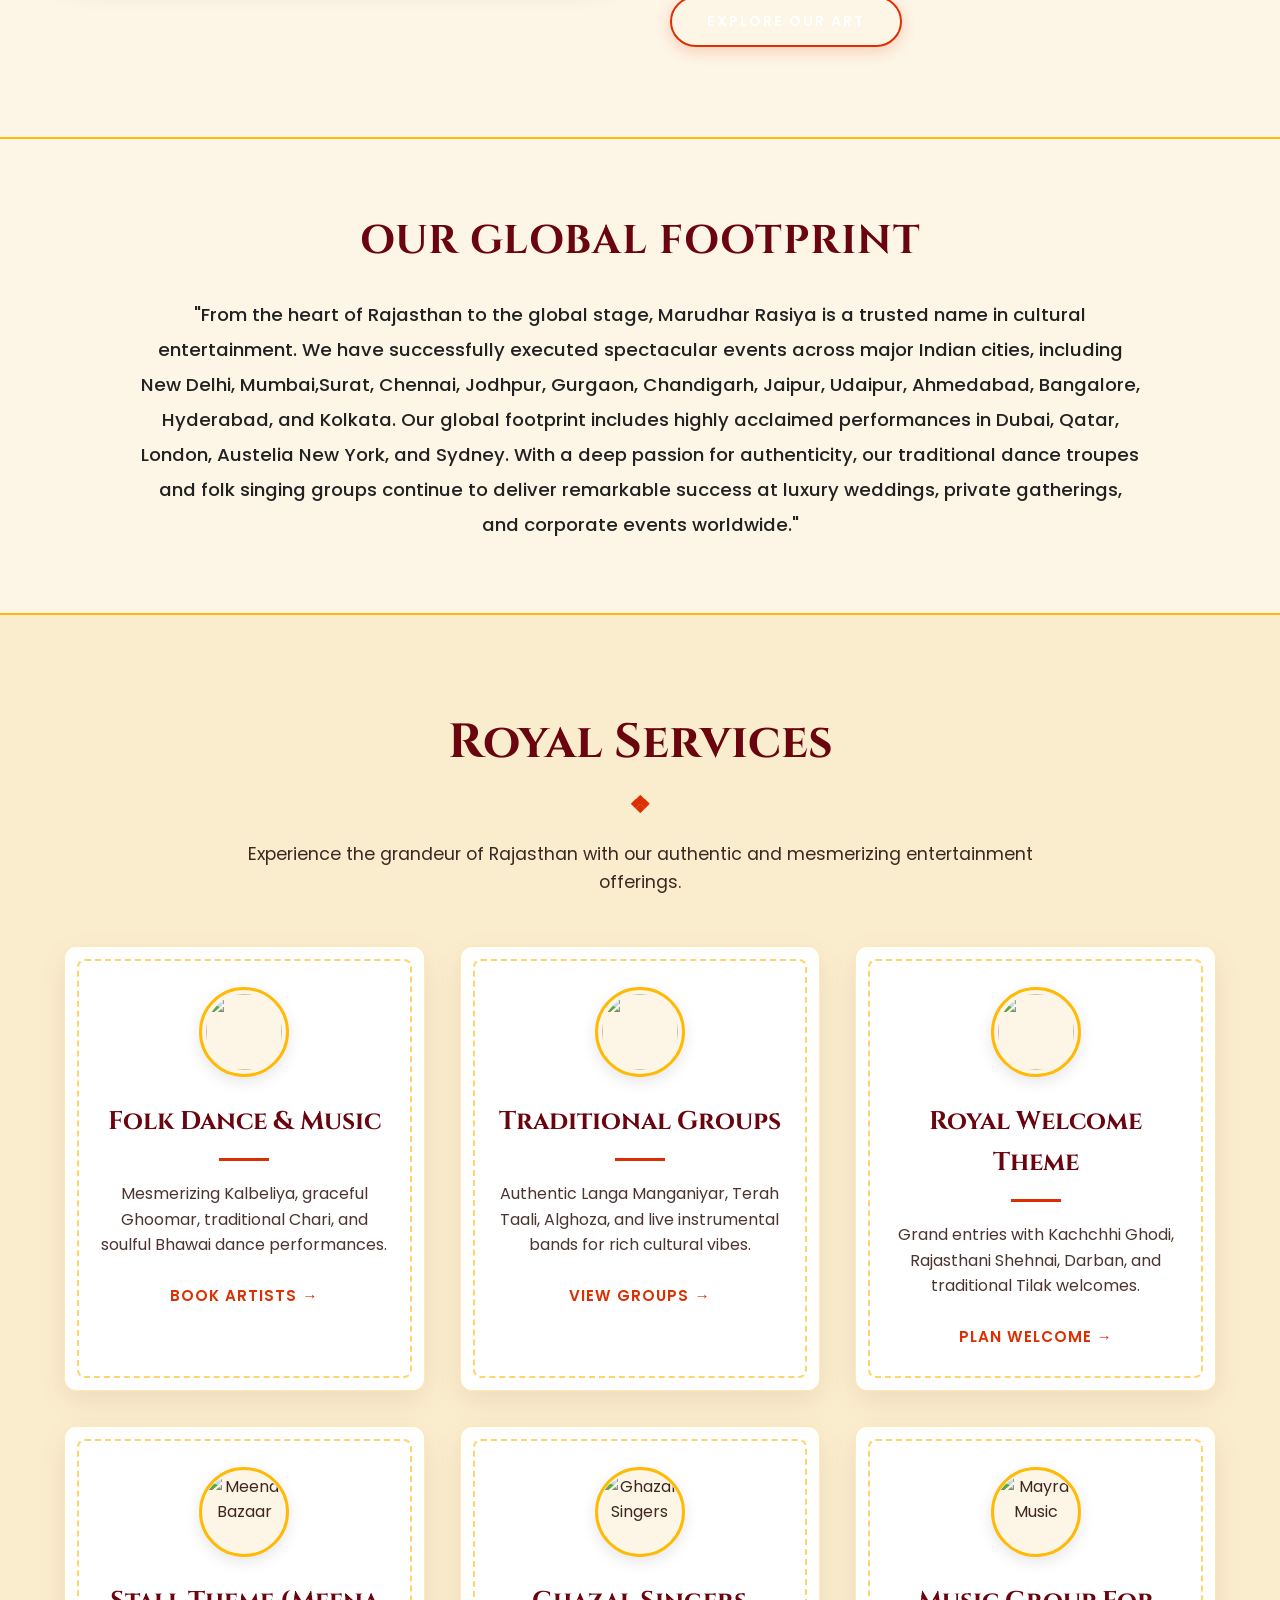
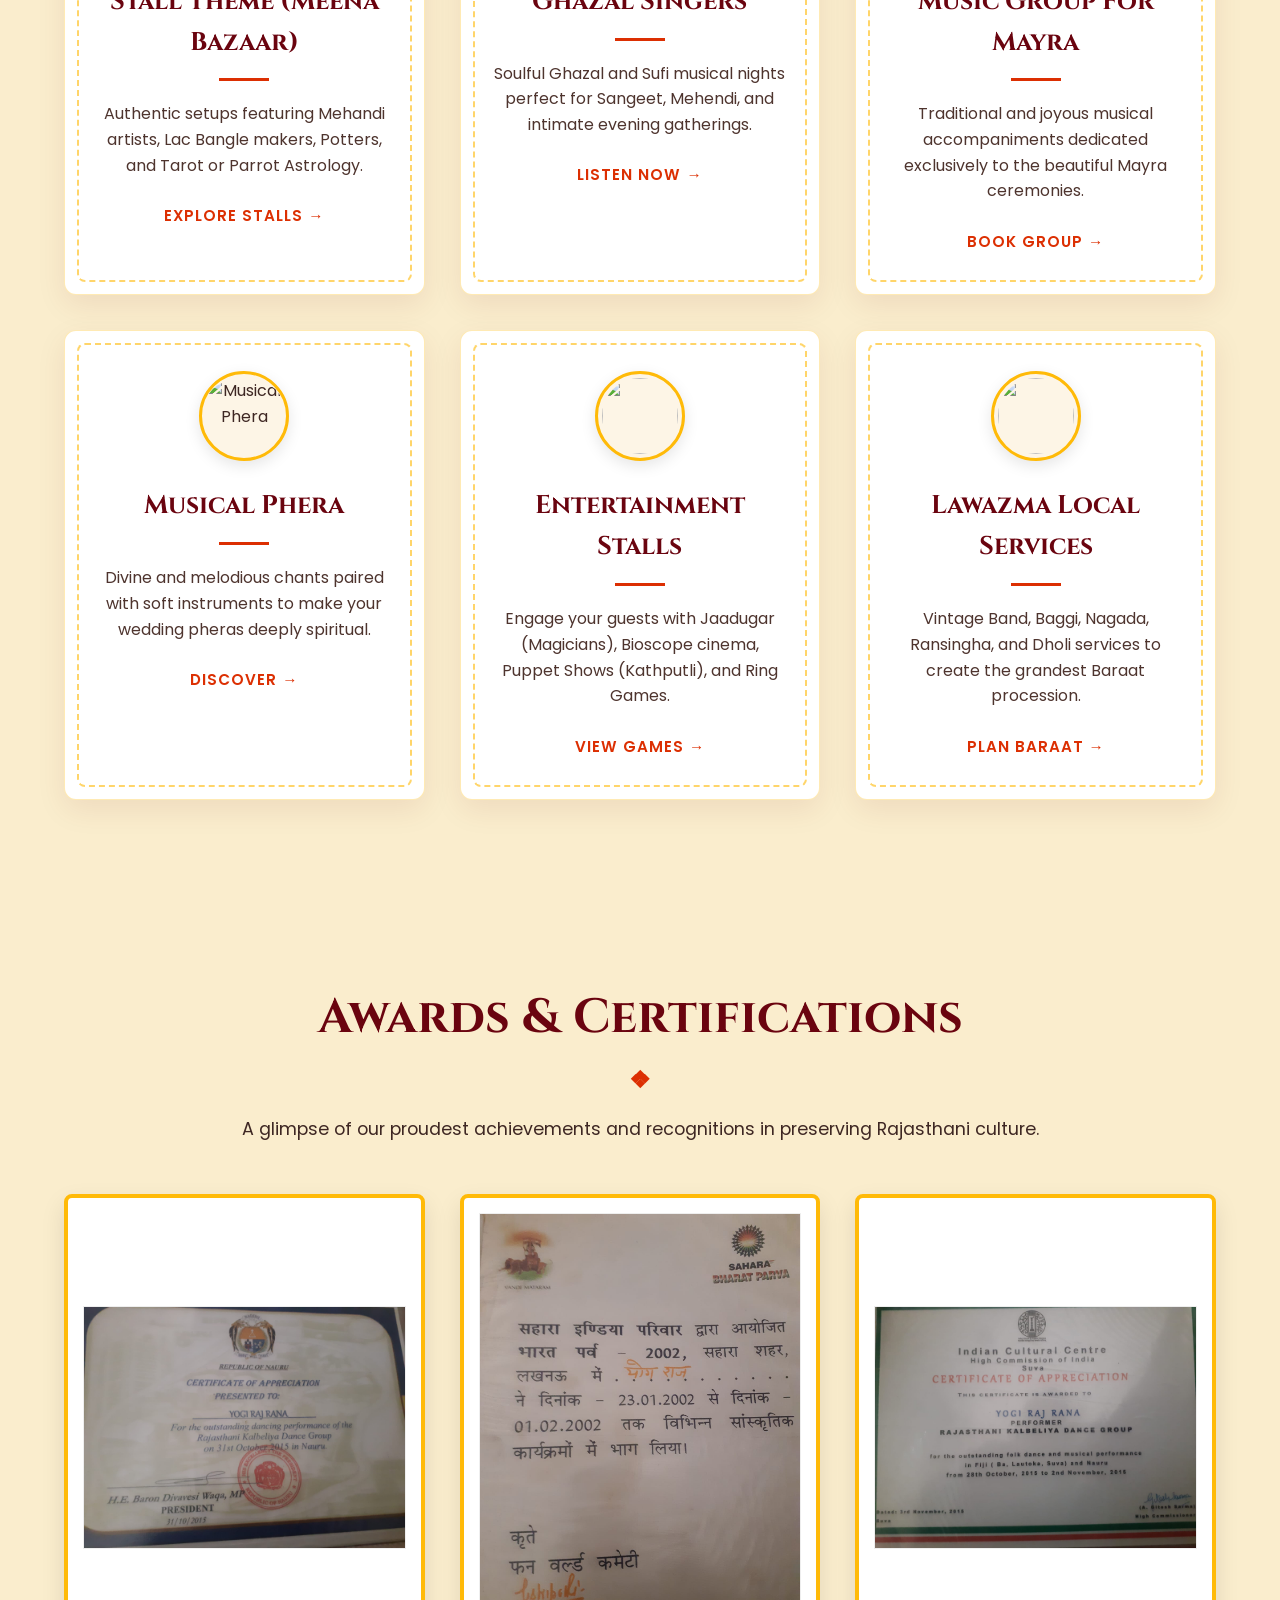
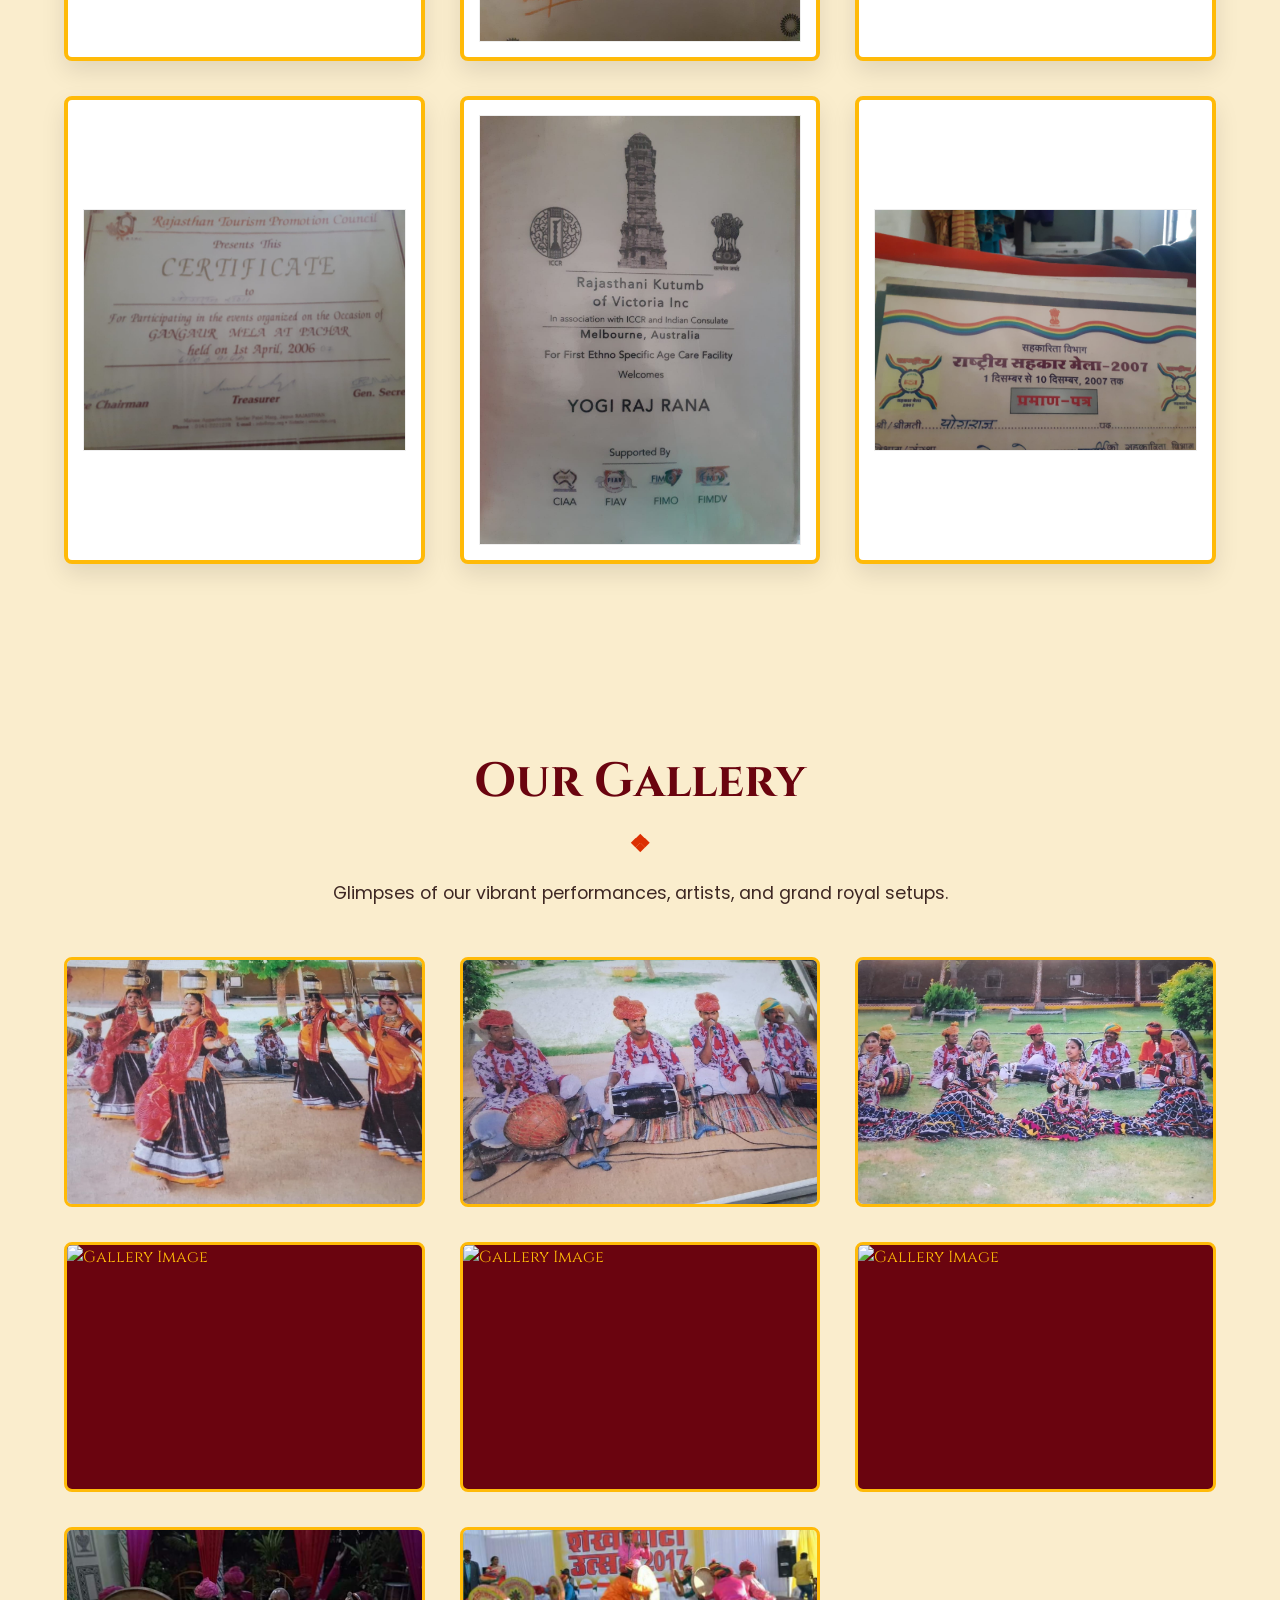
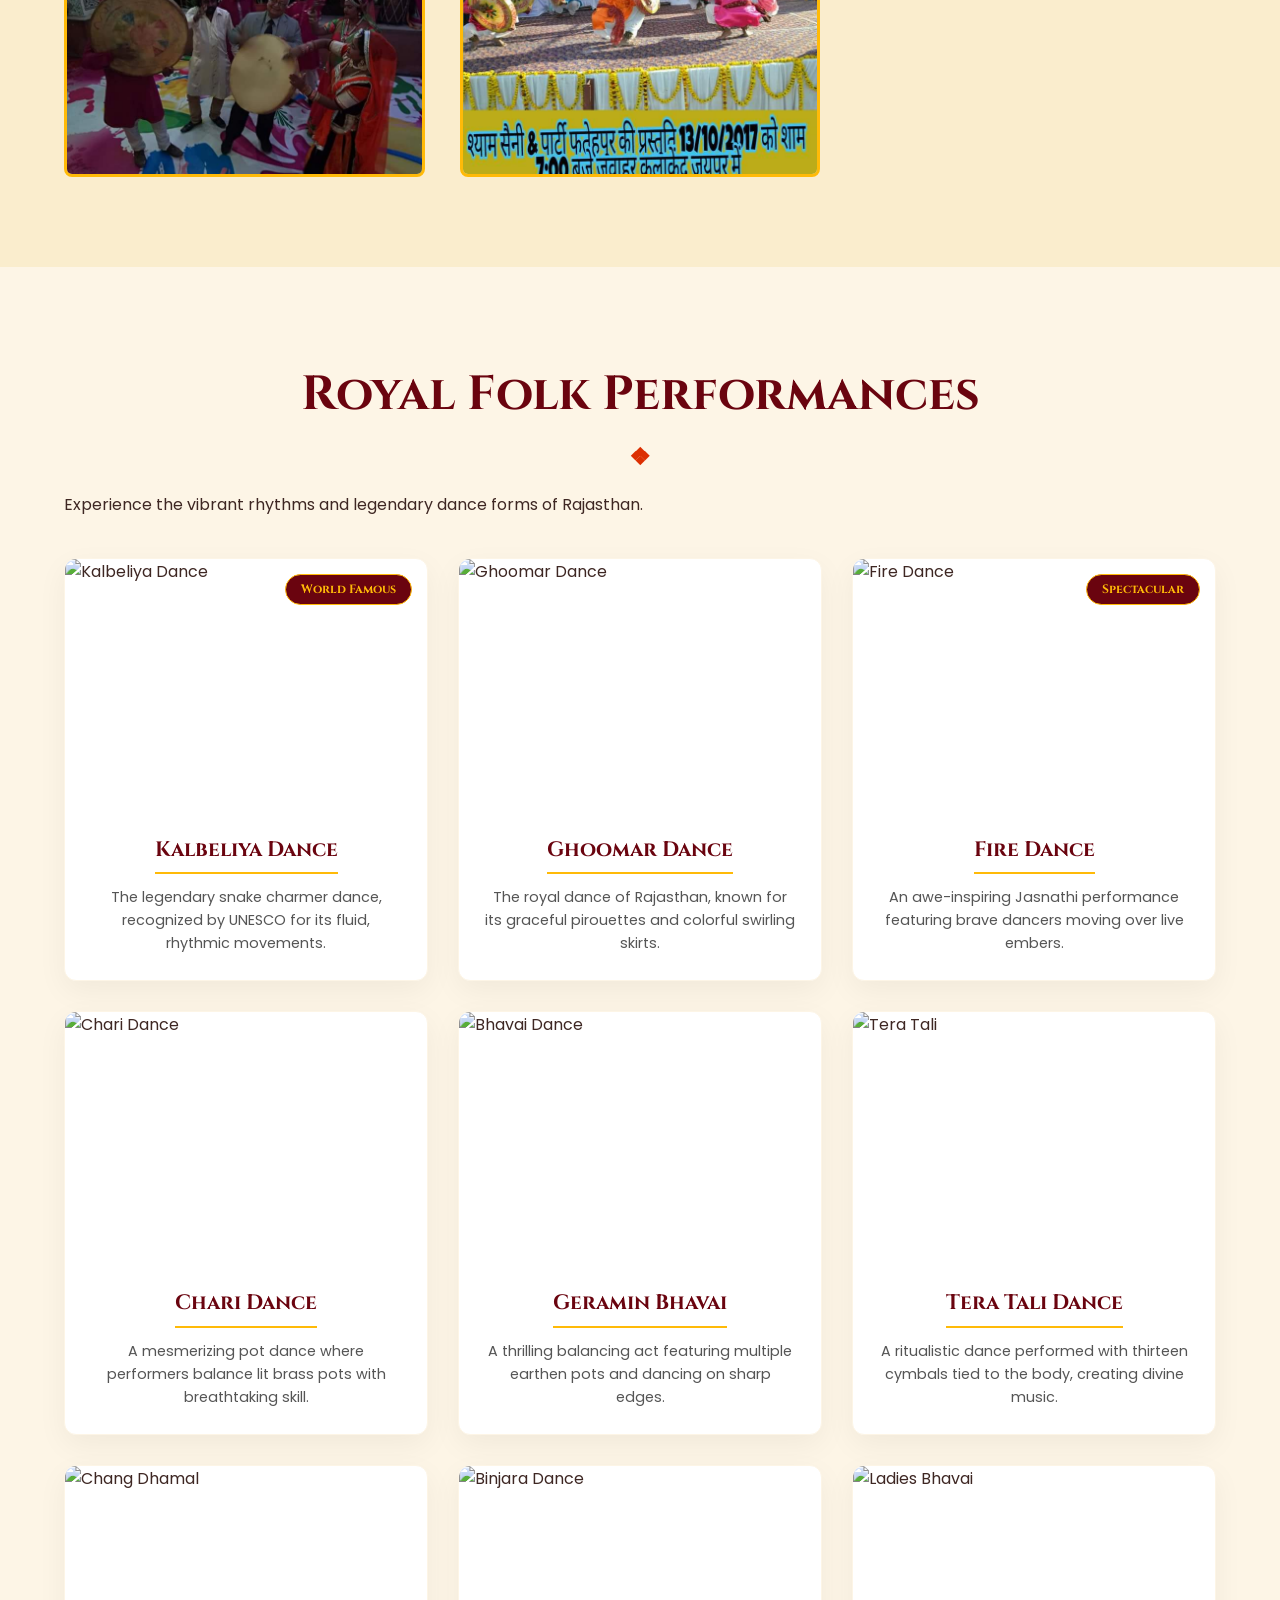
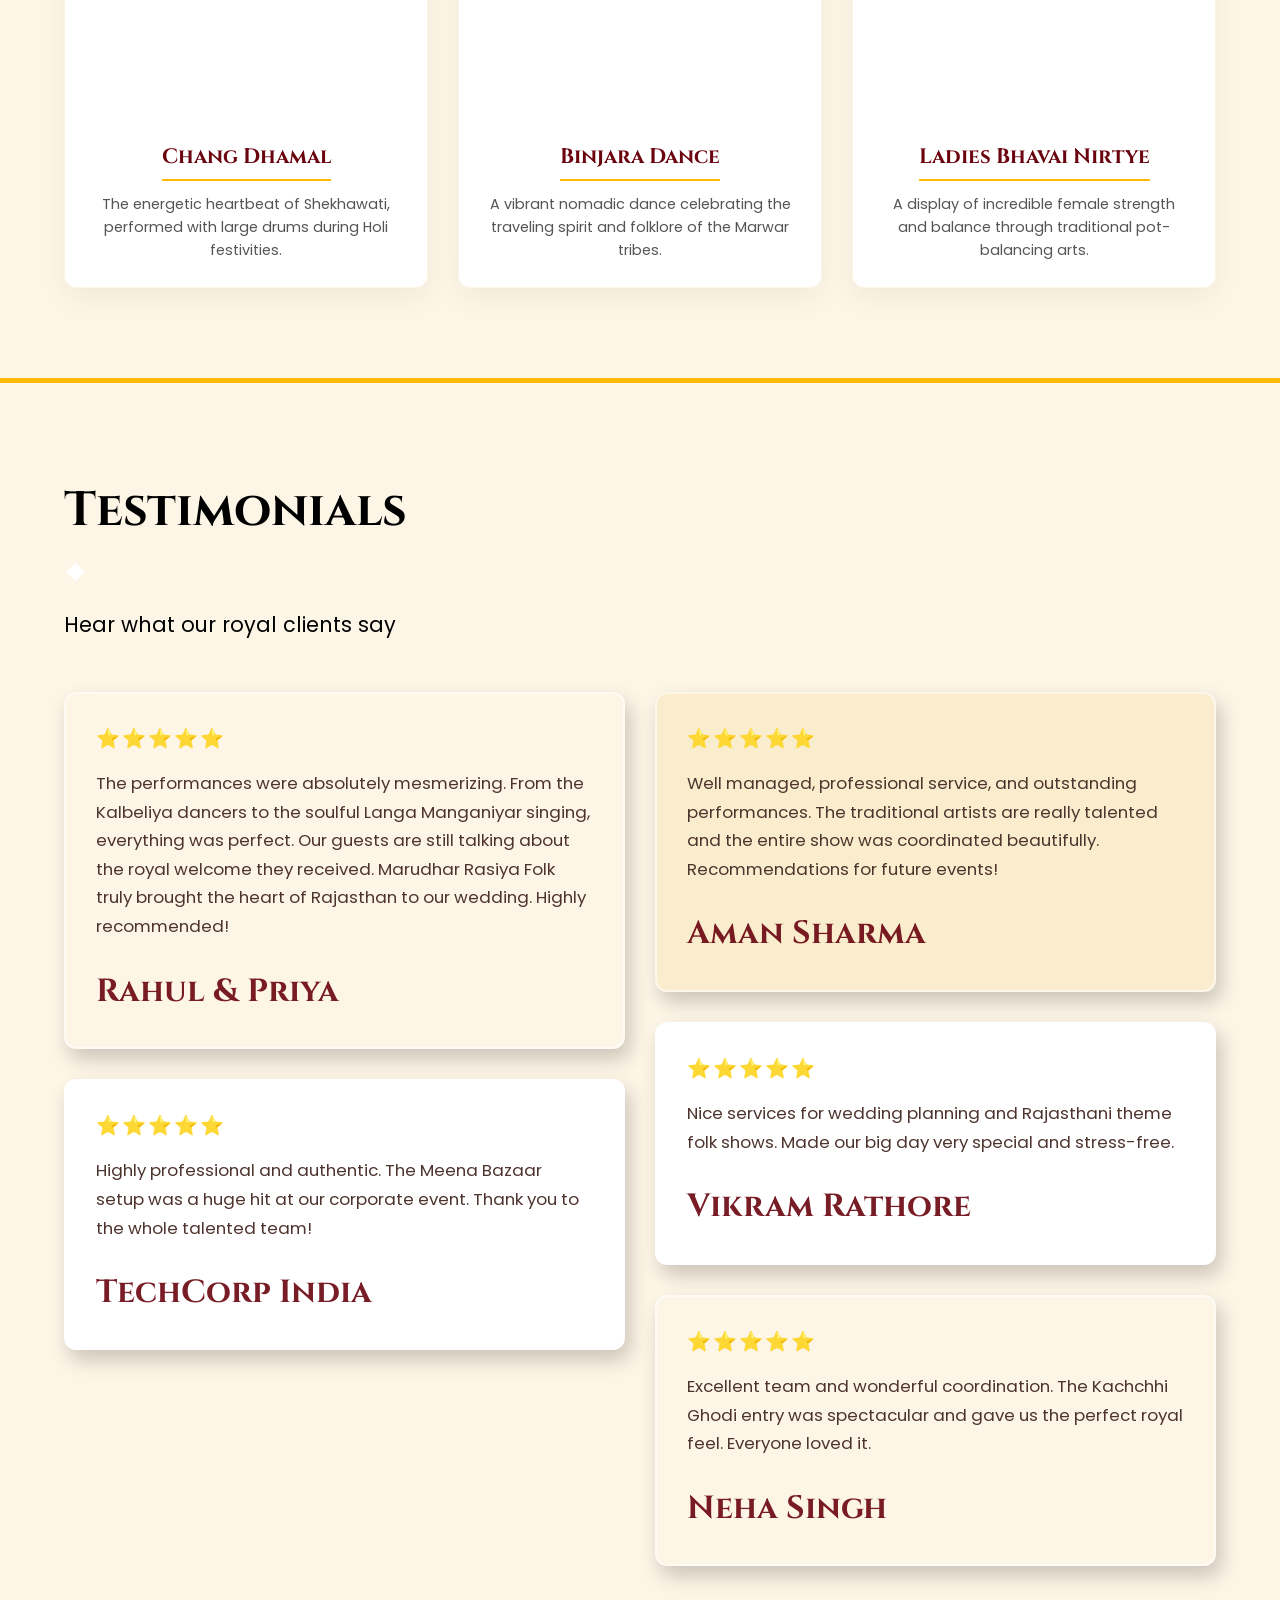
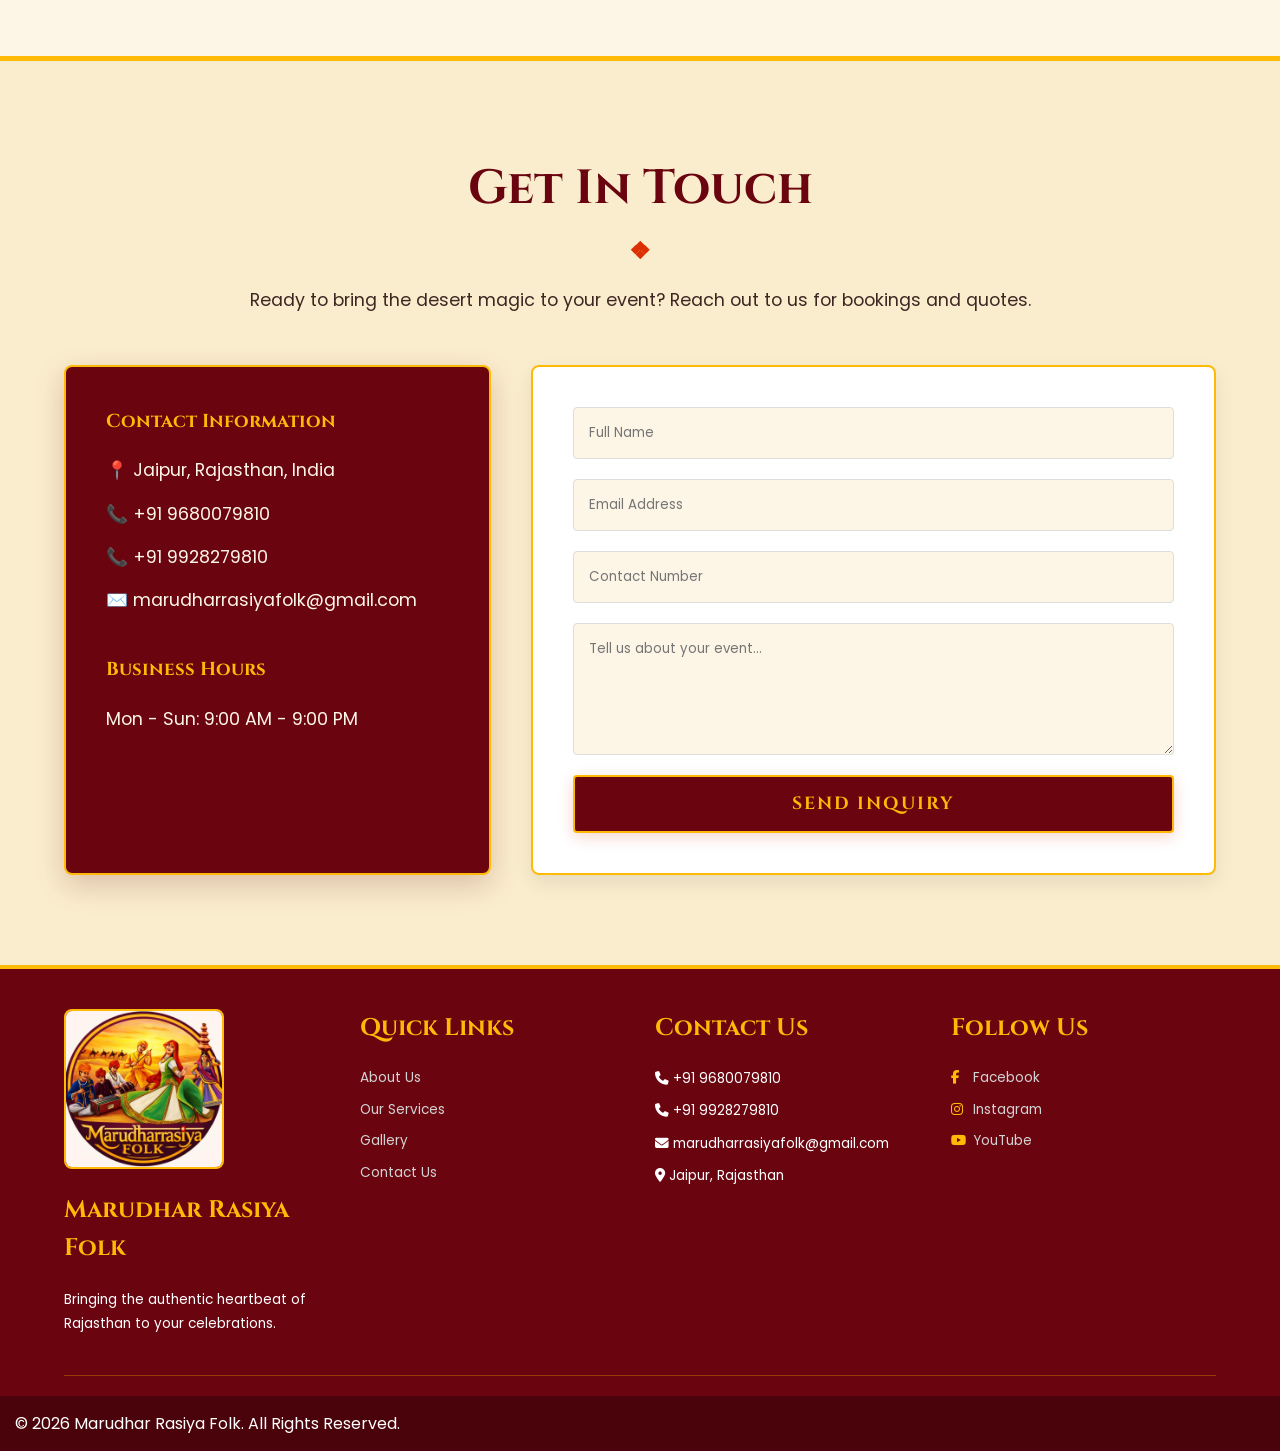
==== commit 8c553f74: "whatsapp" ====
--- a/index.html
+++ b/index.html
@@ -46,5 +46,11 @@
     <div id="footer-placeholder"></div>
 
     <script src="js/script.js"></script>
+    <a href="https://wa.me/919680079810?text=I%20am%20interested%20in%20Rajasthani%20folk%20music%20group%20dance%20for%20wedding%20corporate%20event,%20birthday%20party,anniversary.." 
+   class="whatsapp-float" 
+   target="_blank" 
+   rel="noopener noreferrer">
+    <i class="fab fa-whatsapp"></i>
+</a>
 </body>
 </html>
--- a/css/style.css
+++ b/css/style.css
@@ -926,4 +926,56 @@
 
 .dance-card:hover .dance-info {
     background-color: var(--sand); /* Subtle color shift on hover */
+}
+
+/* --- WHATSAPP FLOATING BUTTON --- */
+.whatsapp-float {
+    position: fixed;
+    width: 60px;
+    height: 60px;
+    bottom: 30px;
+    left: 30px; /* Positioned on the left like your screenshot */
+    background-color: #25d366;
+    color: #FFF;
+    border-radius: 50px;
+    text-align: center;
+    font-size: 35px;
+    box-shadow: 2px 2px 10px rgba(0,0,0,0.3);
+    z-index: 10000;
+    display: flex;
+    align-items: center;
+    justify-content: center;
+    text-decoration: none;
+    transition: all 0.3s ease;
+    animation: pulse-whatsapp 2s infinite;
+}
+
+.whatsapp-float:hover {
+    transform: scale(1.1);
+    background-color: #128c7e;
+    color: white;
+}
+
+/* Subtle pulse animation to draw attention */
+@keyframes pulse-whatsapp {
+    0% {
+        box-shadow: 0 0 0 0 rgba(37, 211, 102, 0.7);
+    }
+    70% {
+        box-shadow: 0 0 0 15px rgba(37, 211, 102, 0);
+    }
+    100% {
+        box-shadow: 0 0 0 0 rgba(37, 211, 102, 0);
+    }
+}
+
+/* Responsive adjustment for small phones */
+@media (max-width: 600px) {
+    .whatsapp-float {
+        width: 50px;
+        height: 50px;
+        bottom: 20px;
+        left: 20px;
+        font-size: 30px;
+    }
 }
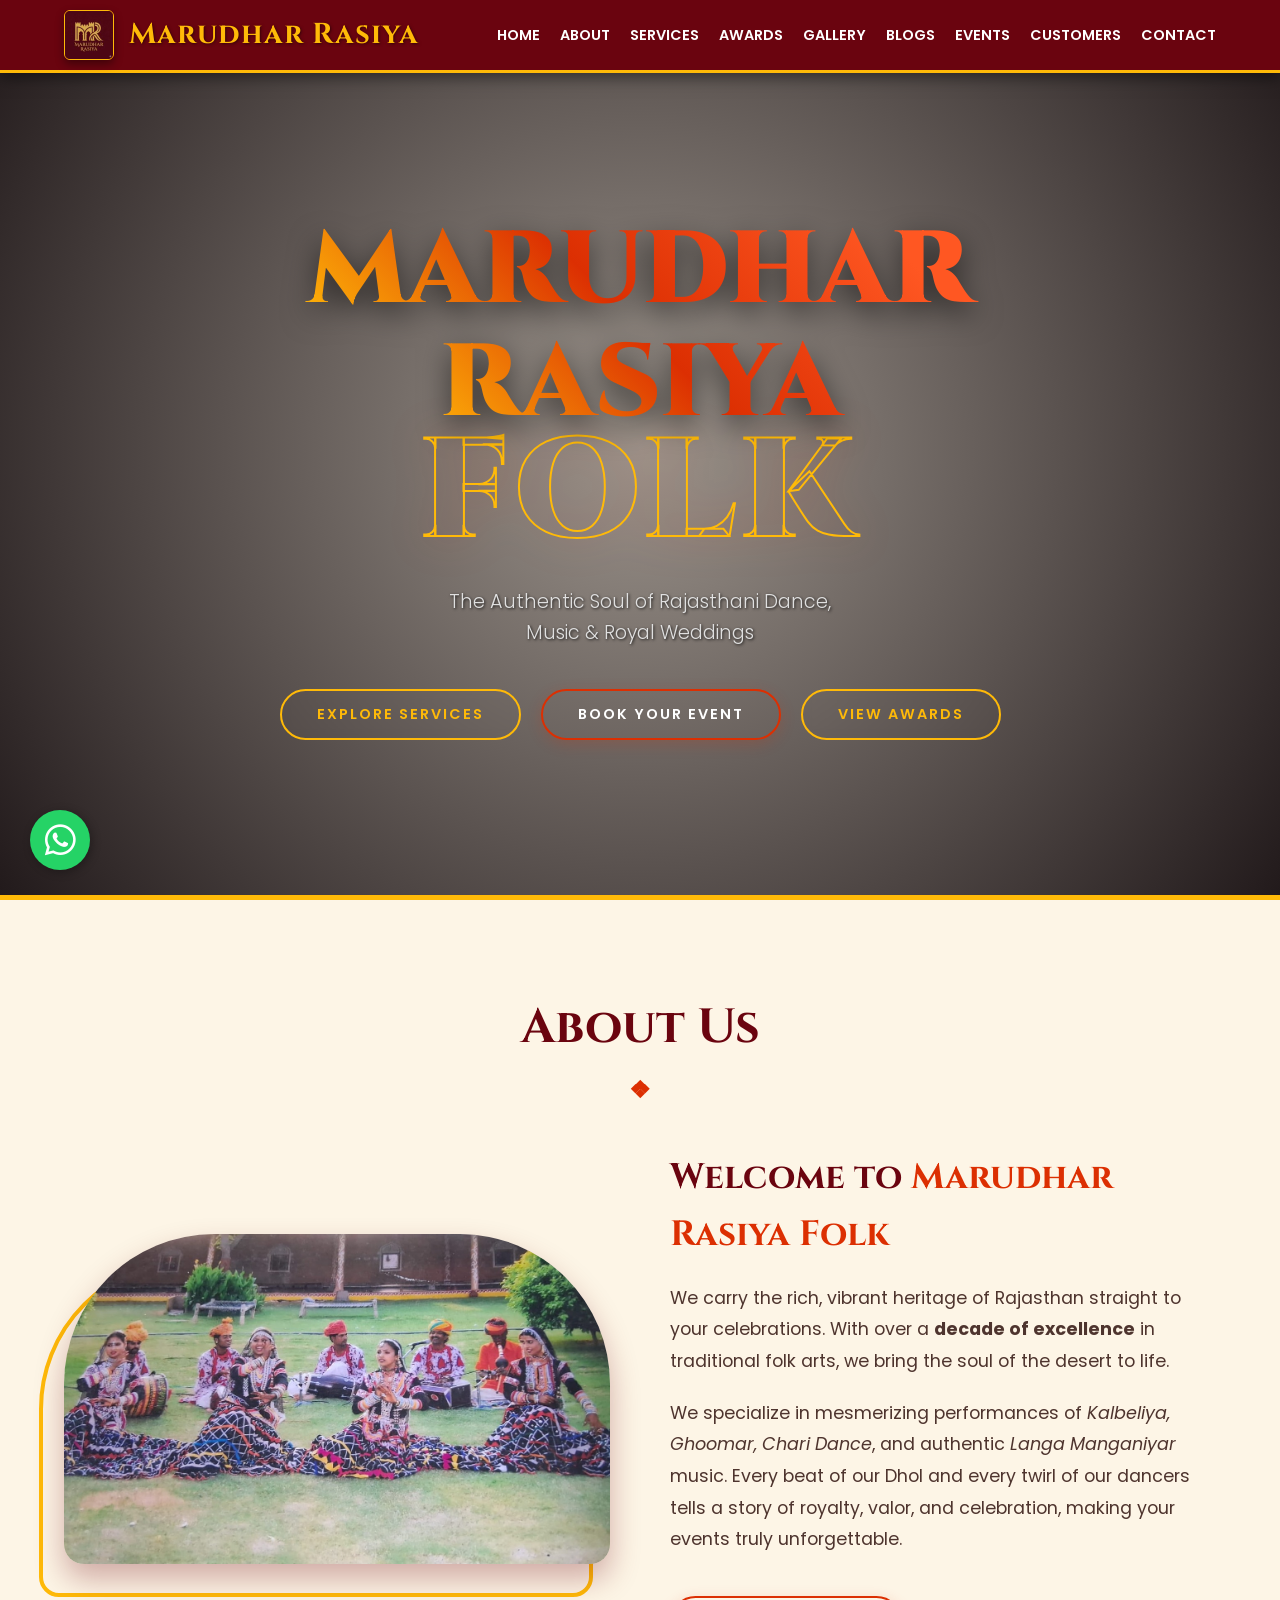
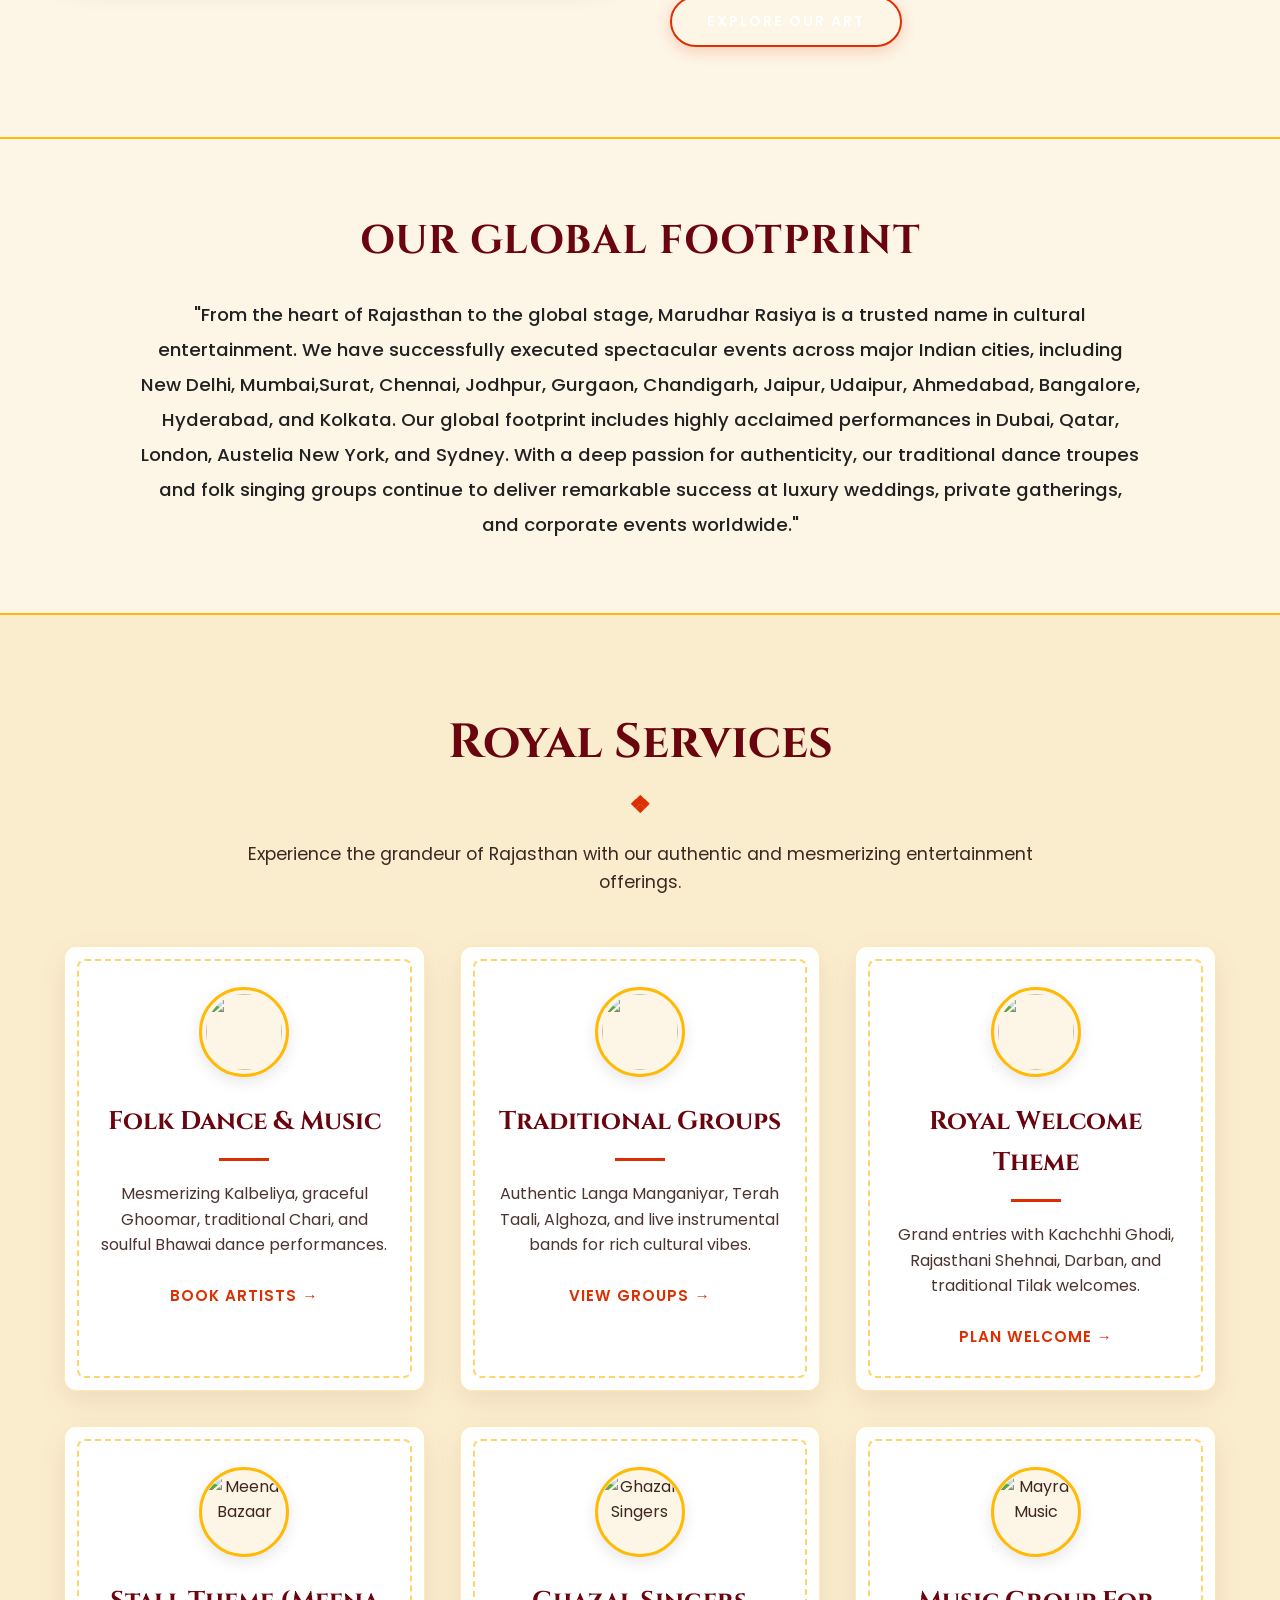
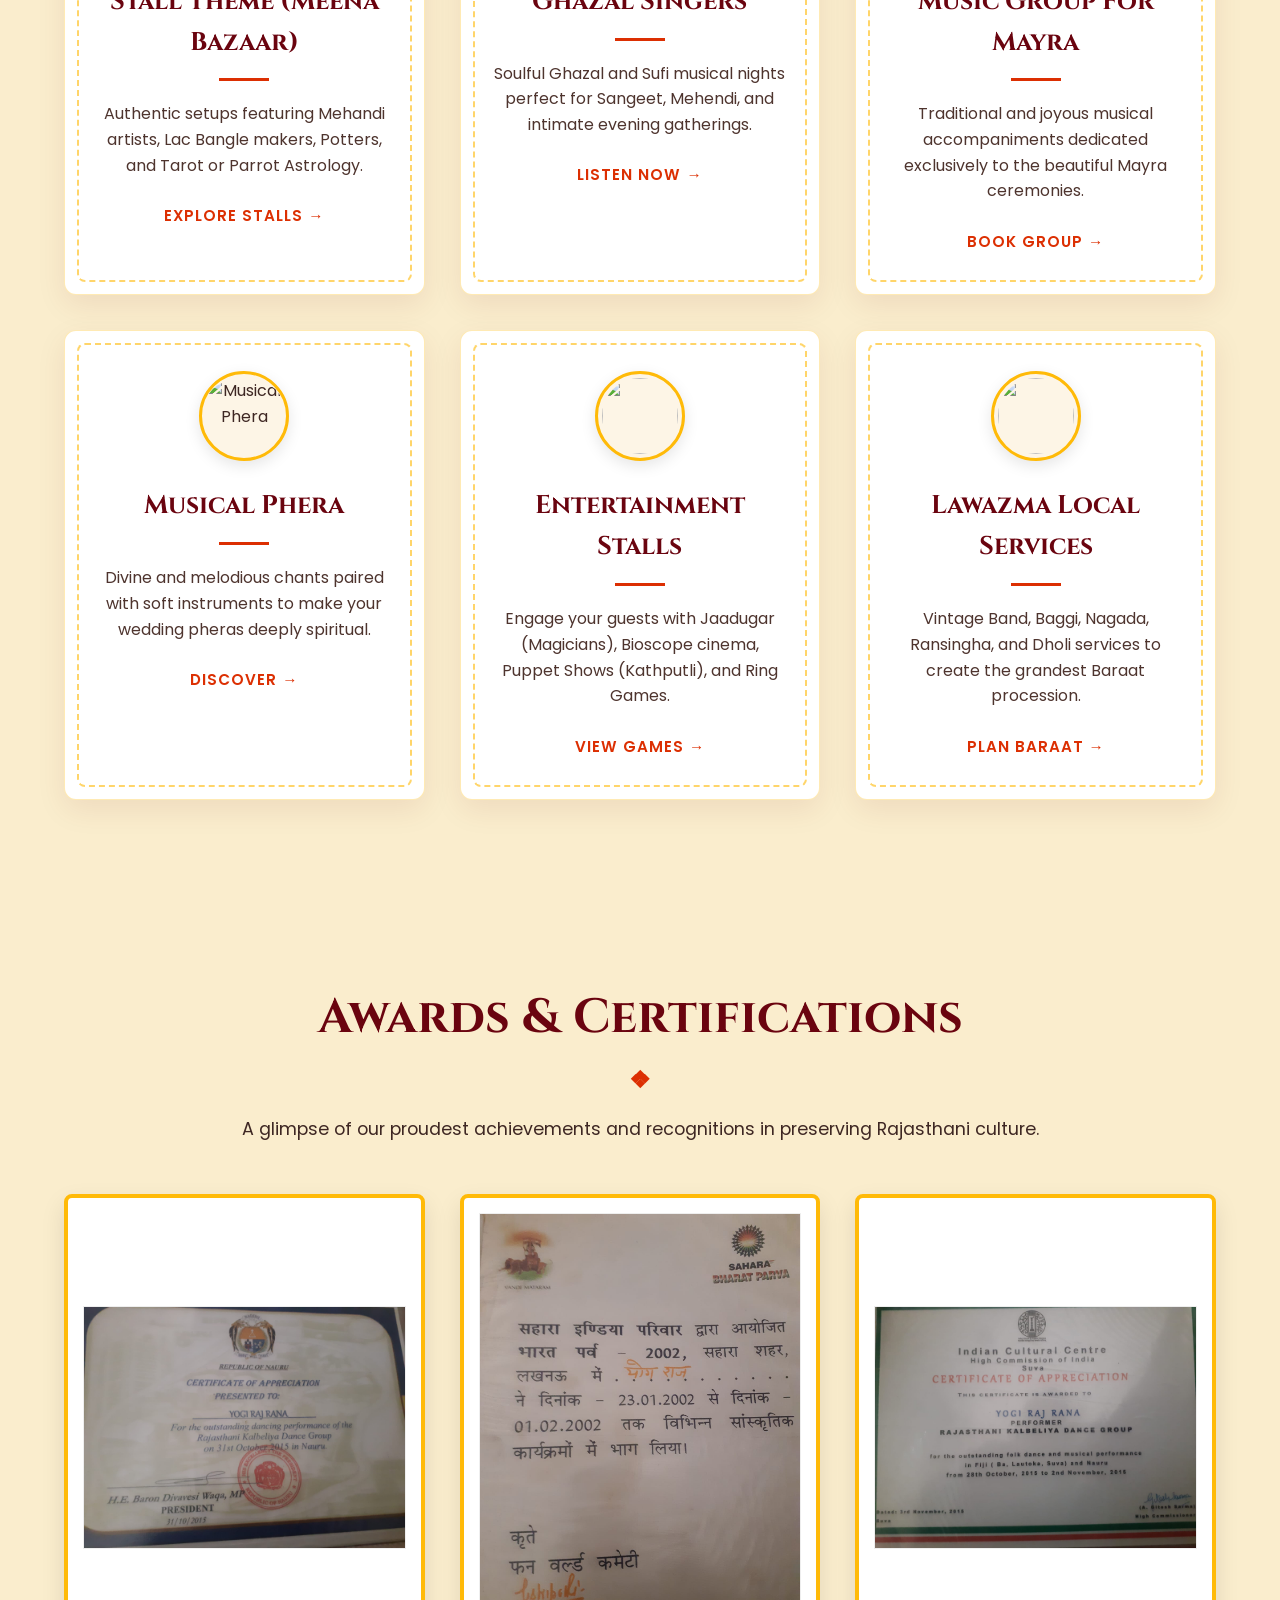
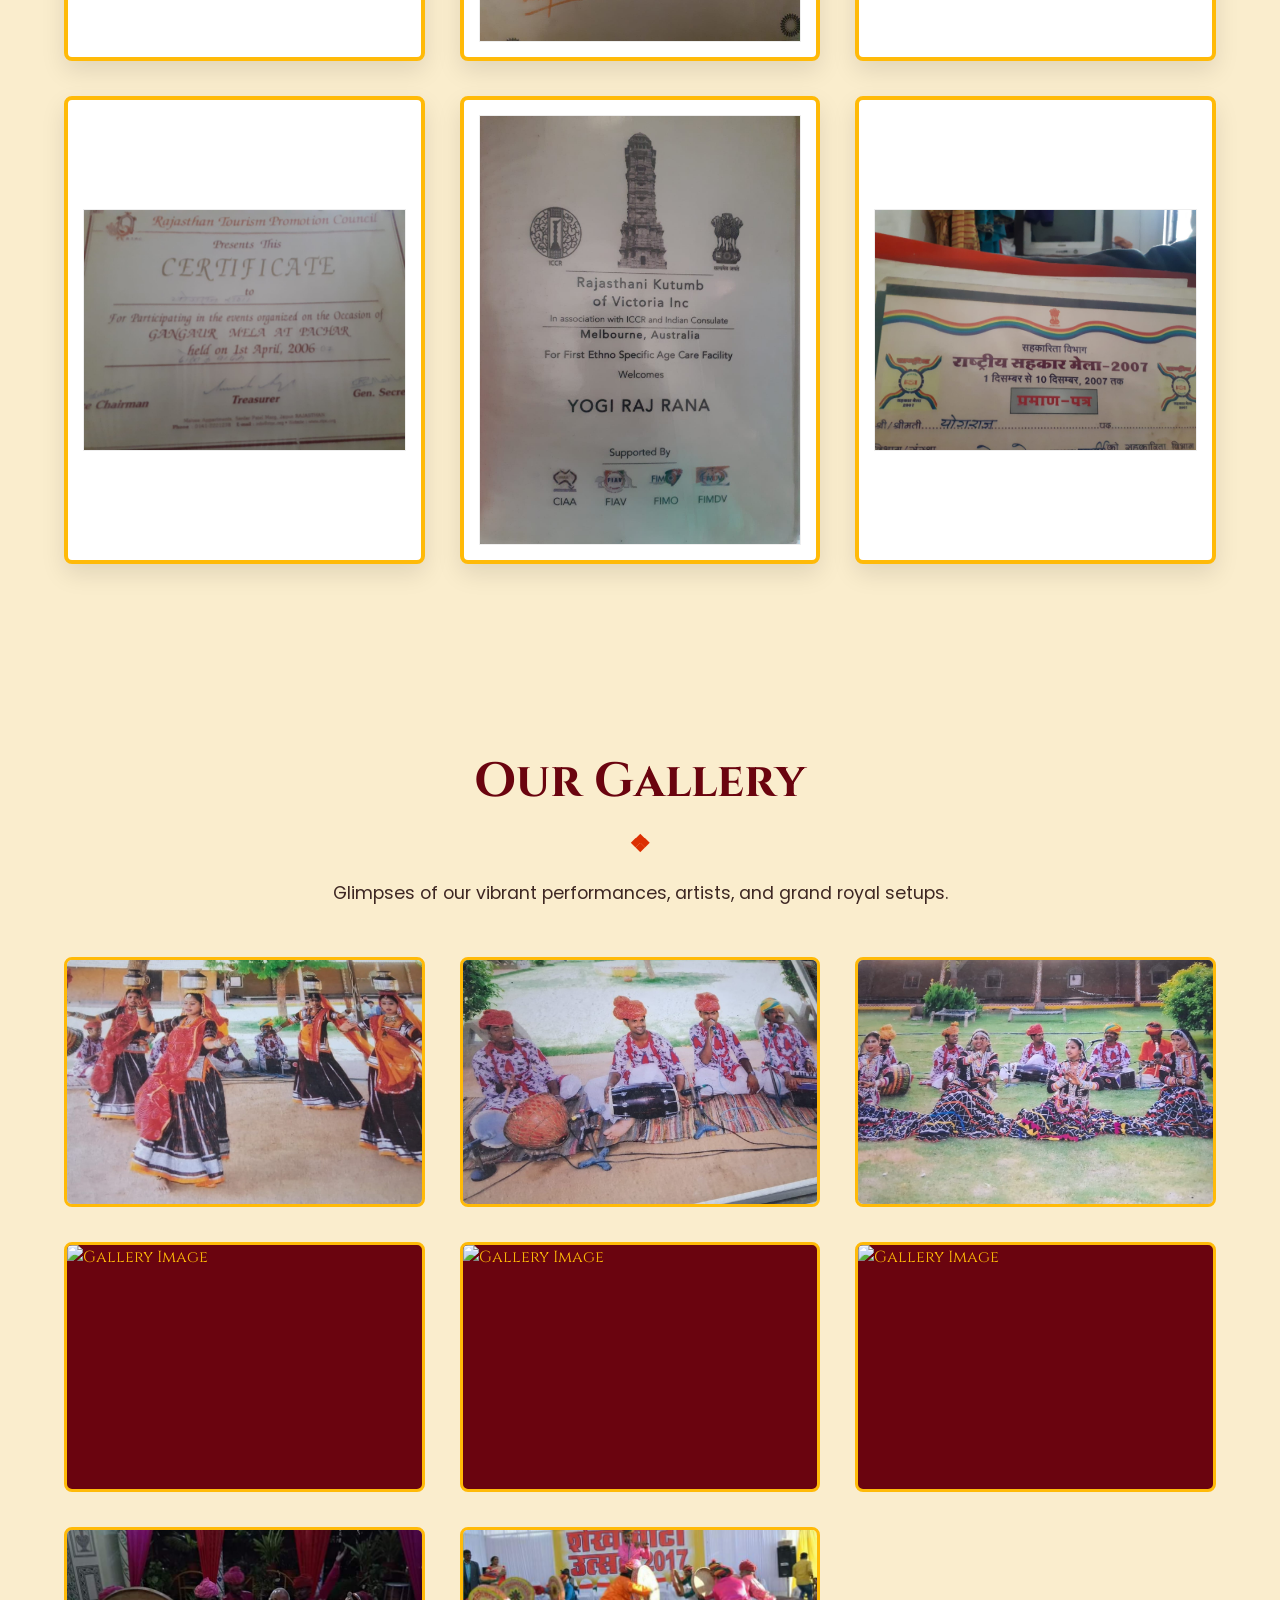
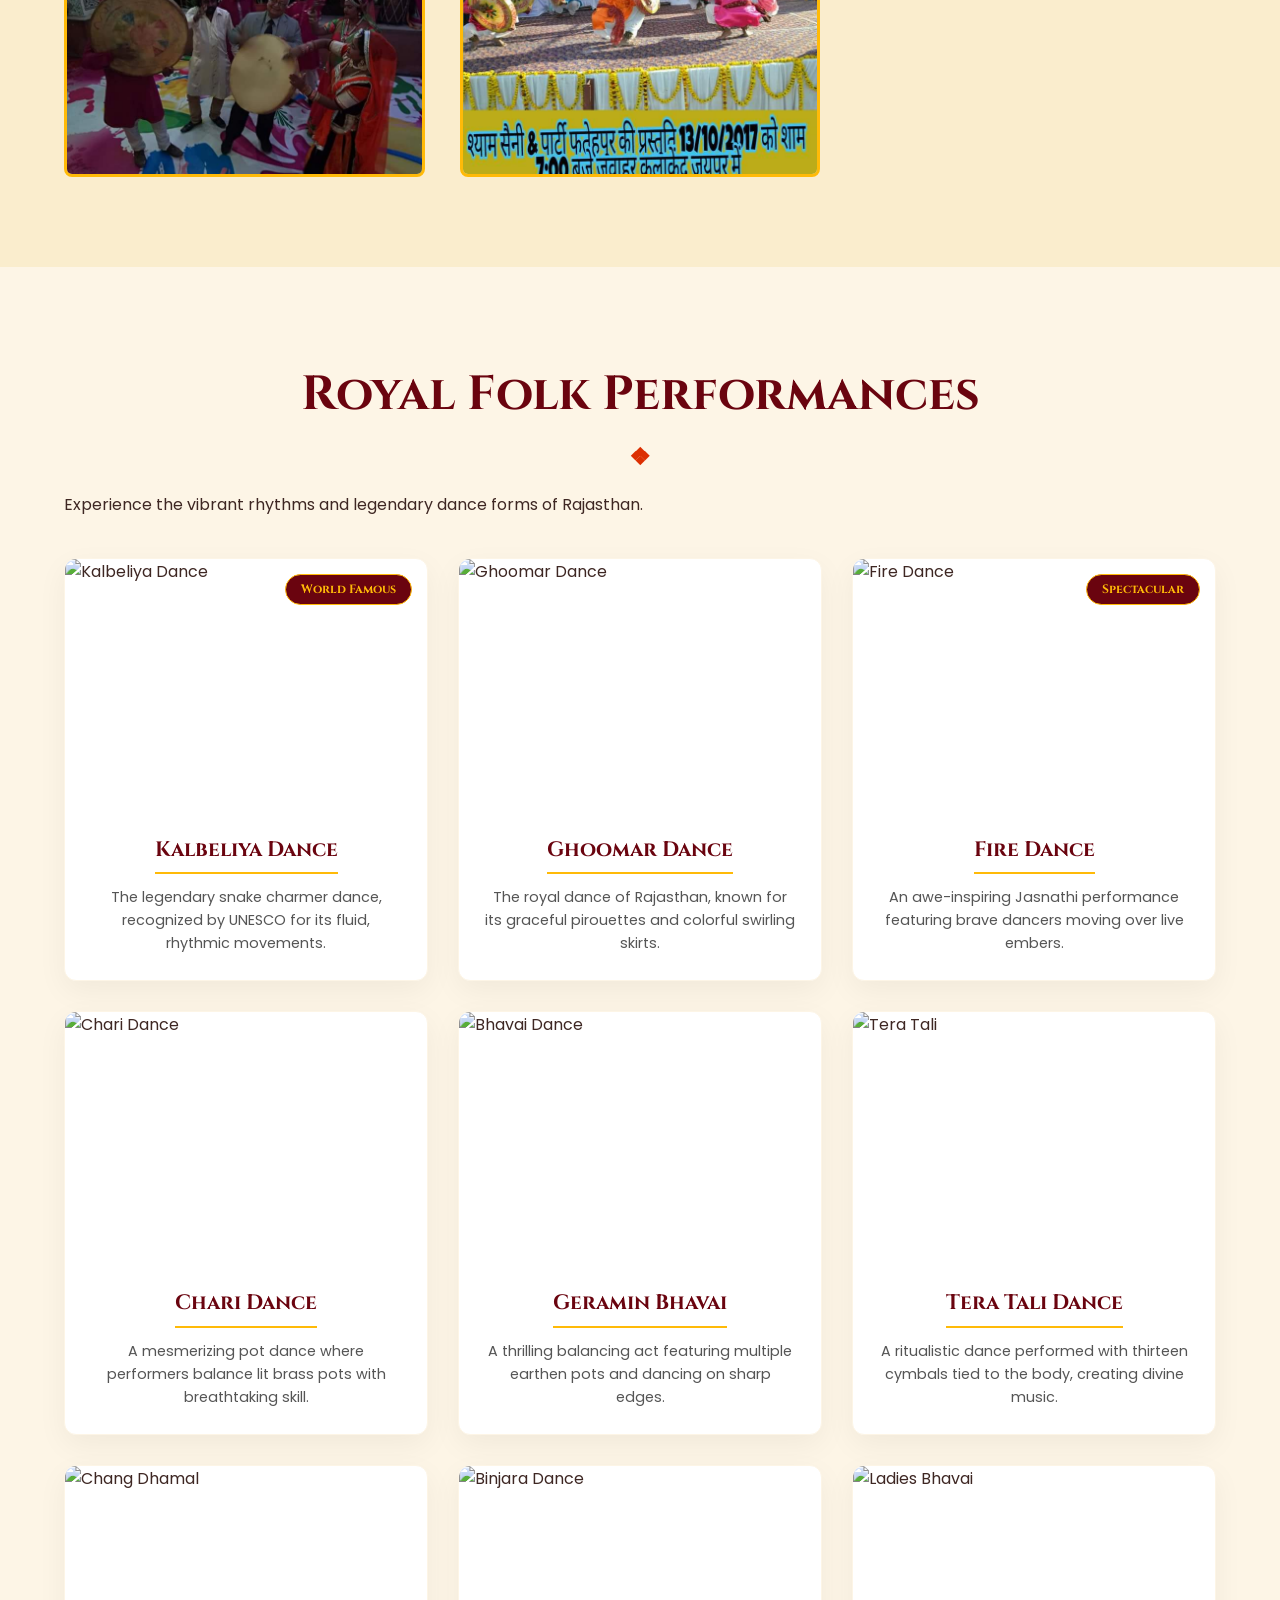
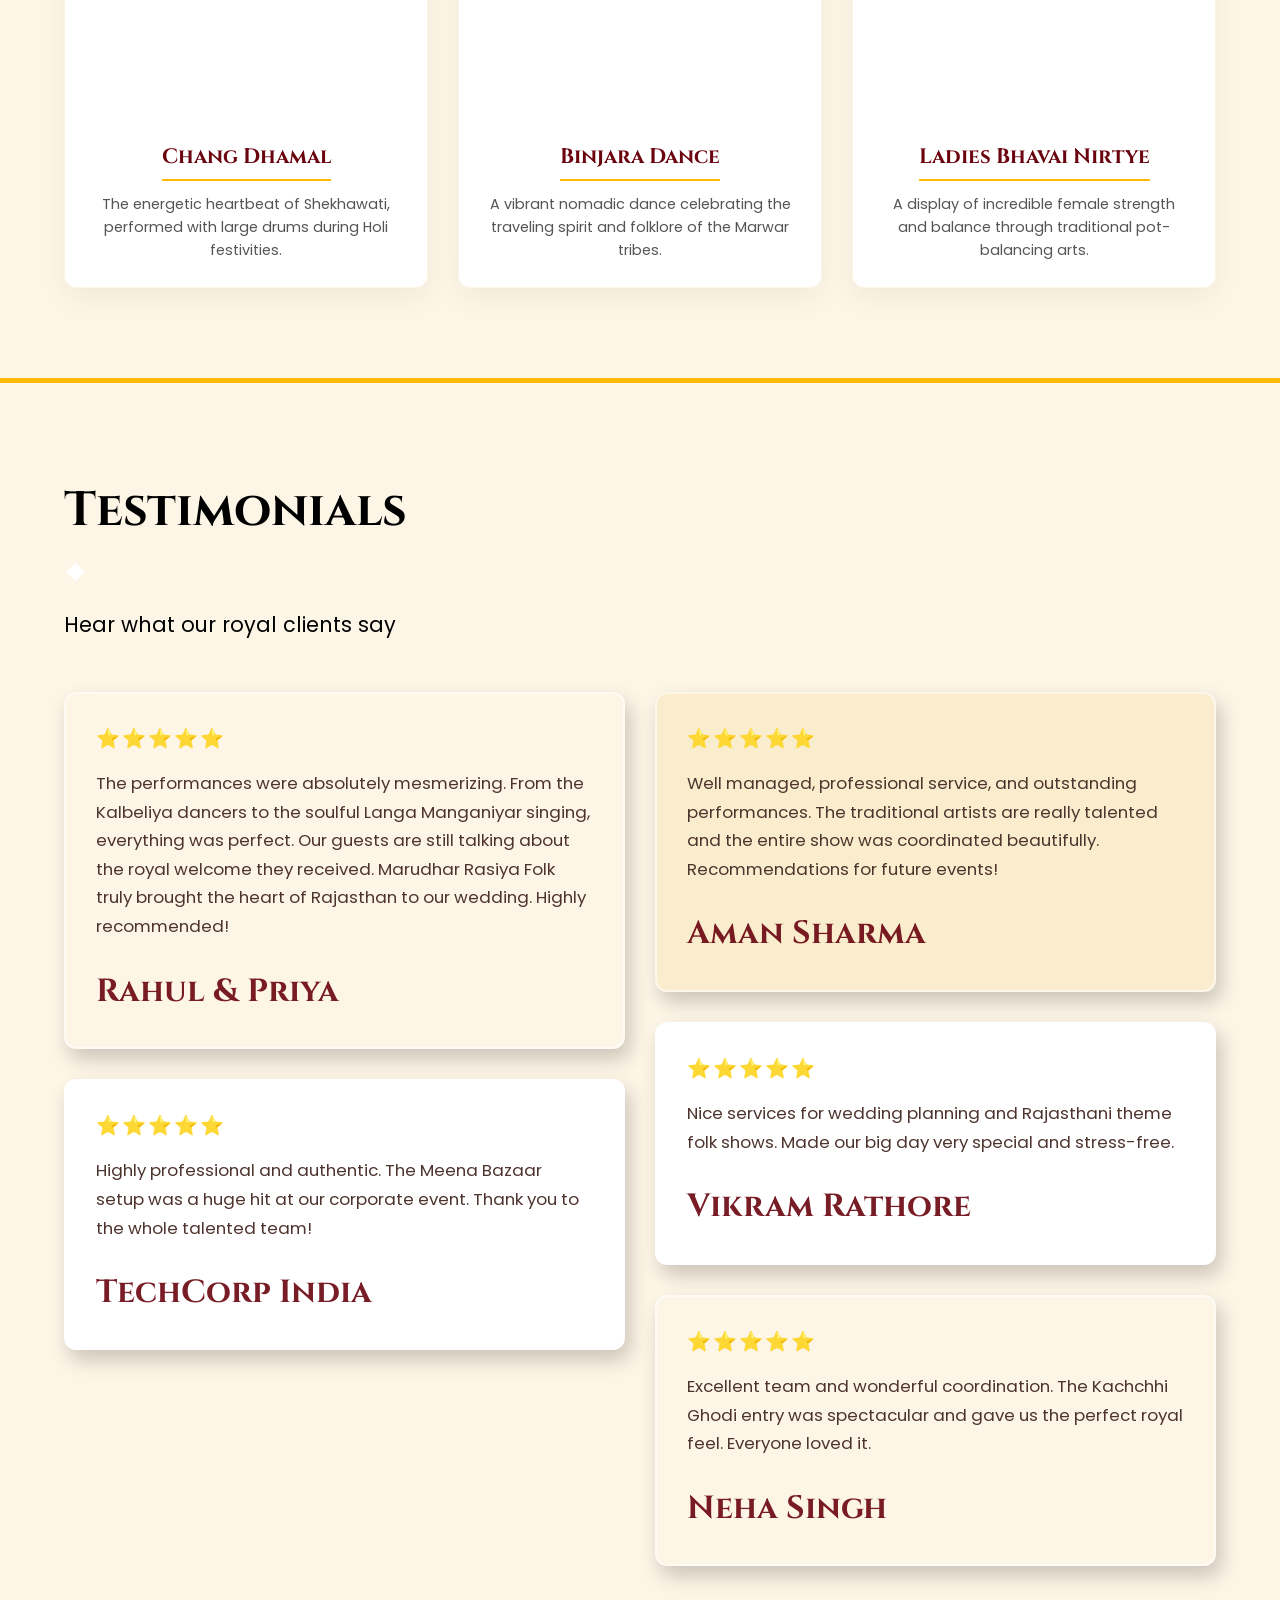
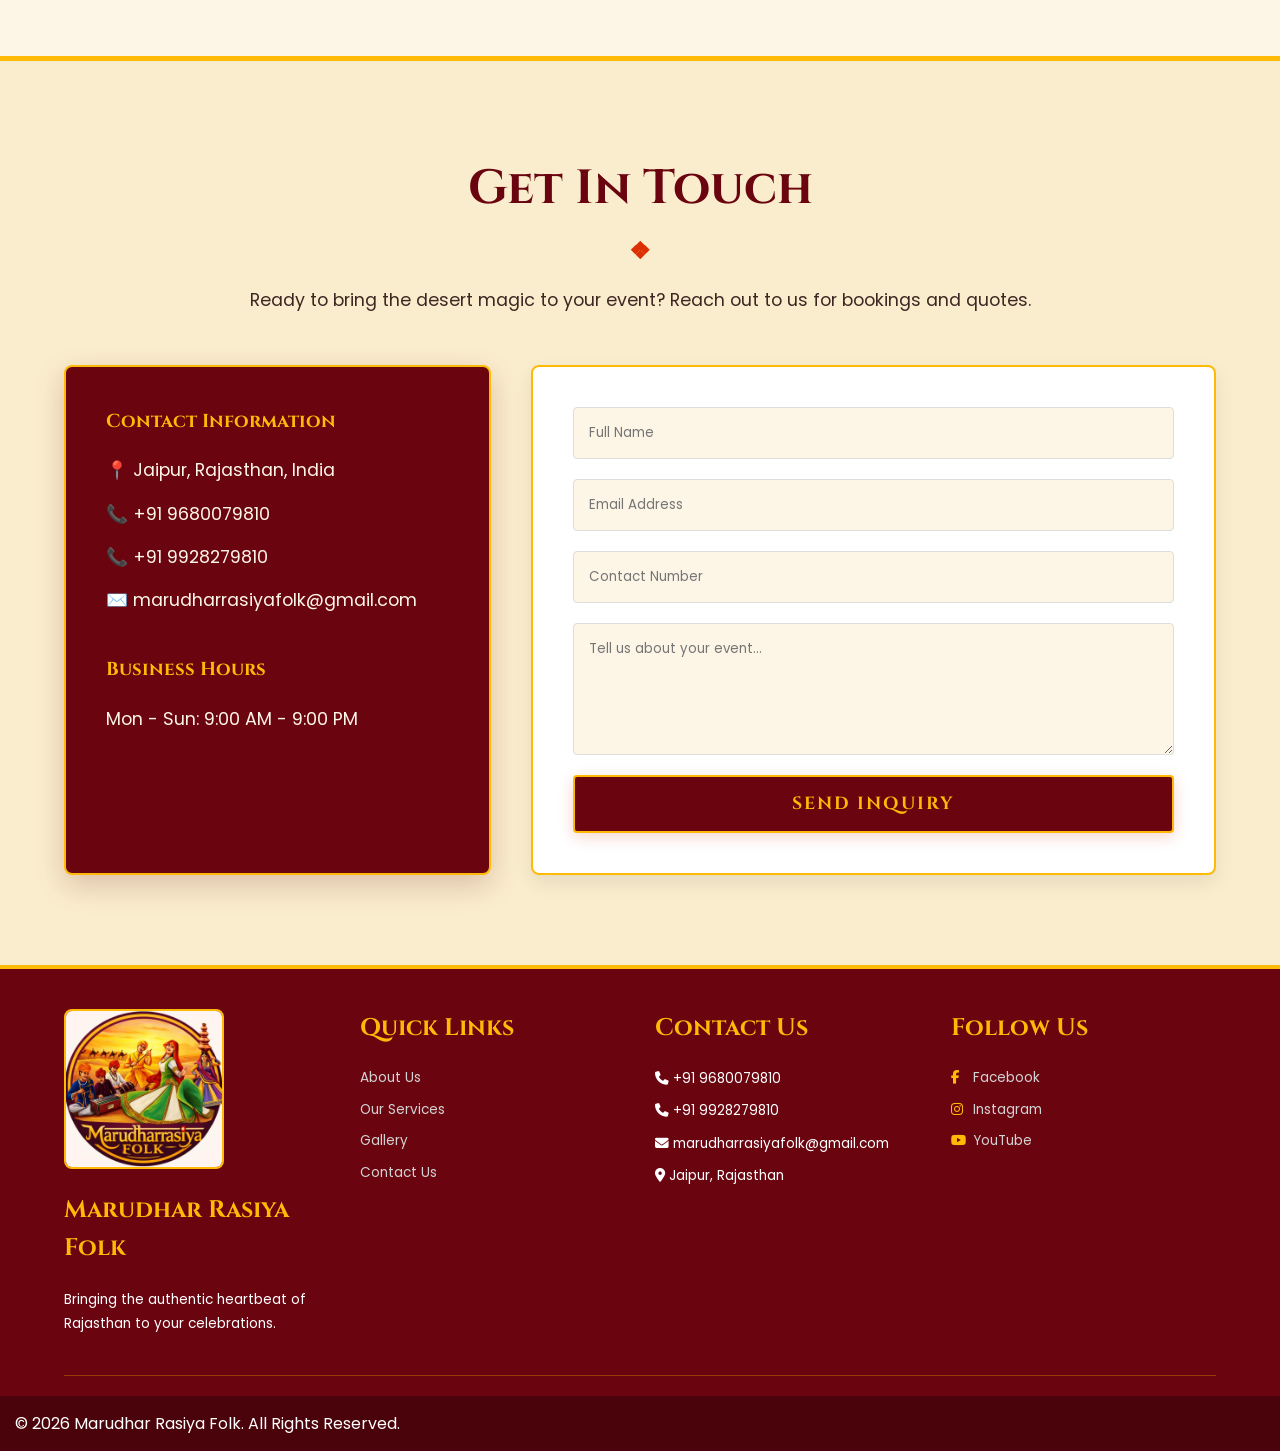
==== commit 3fbc1947: "nummm" ====
--- a/index.html
+++ b/index.html
@@ -46,7 +46,7 @@
     <div id="footer-placeholder"></div>
 
     <script src="js/script.js"></script>
-    <a href="https://wa.me/919680079810?text=I%20am%20interested%20in%20Rajasthani%20folk%20music%20group%20dance%20for%20wedding%20corporate%20event,%20birthday%20party,anniversary.." 
+    <a href="https://wa.me/9196800798?text=I%20am%20interested%20in%20Rajasthani%20folk%20music%20group%20dance%20for%20wedding%20corporate%20event,%20birthday%20party,anniversary.." 
    class="whatsapp-float" 
    target="_blank" 
    rel="noopener noreferrer">
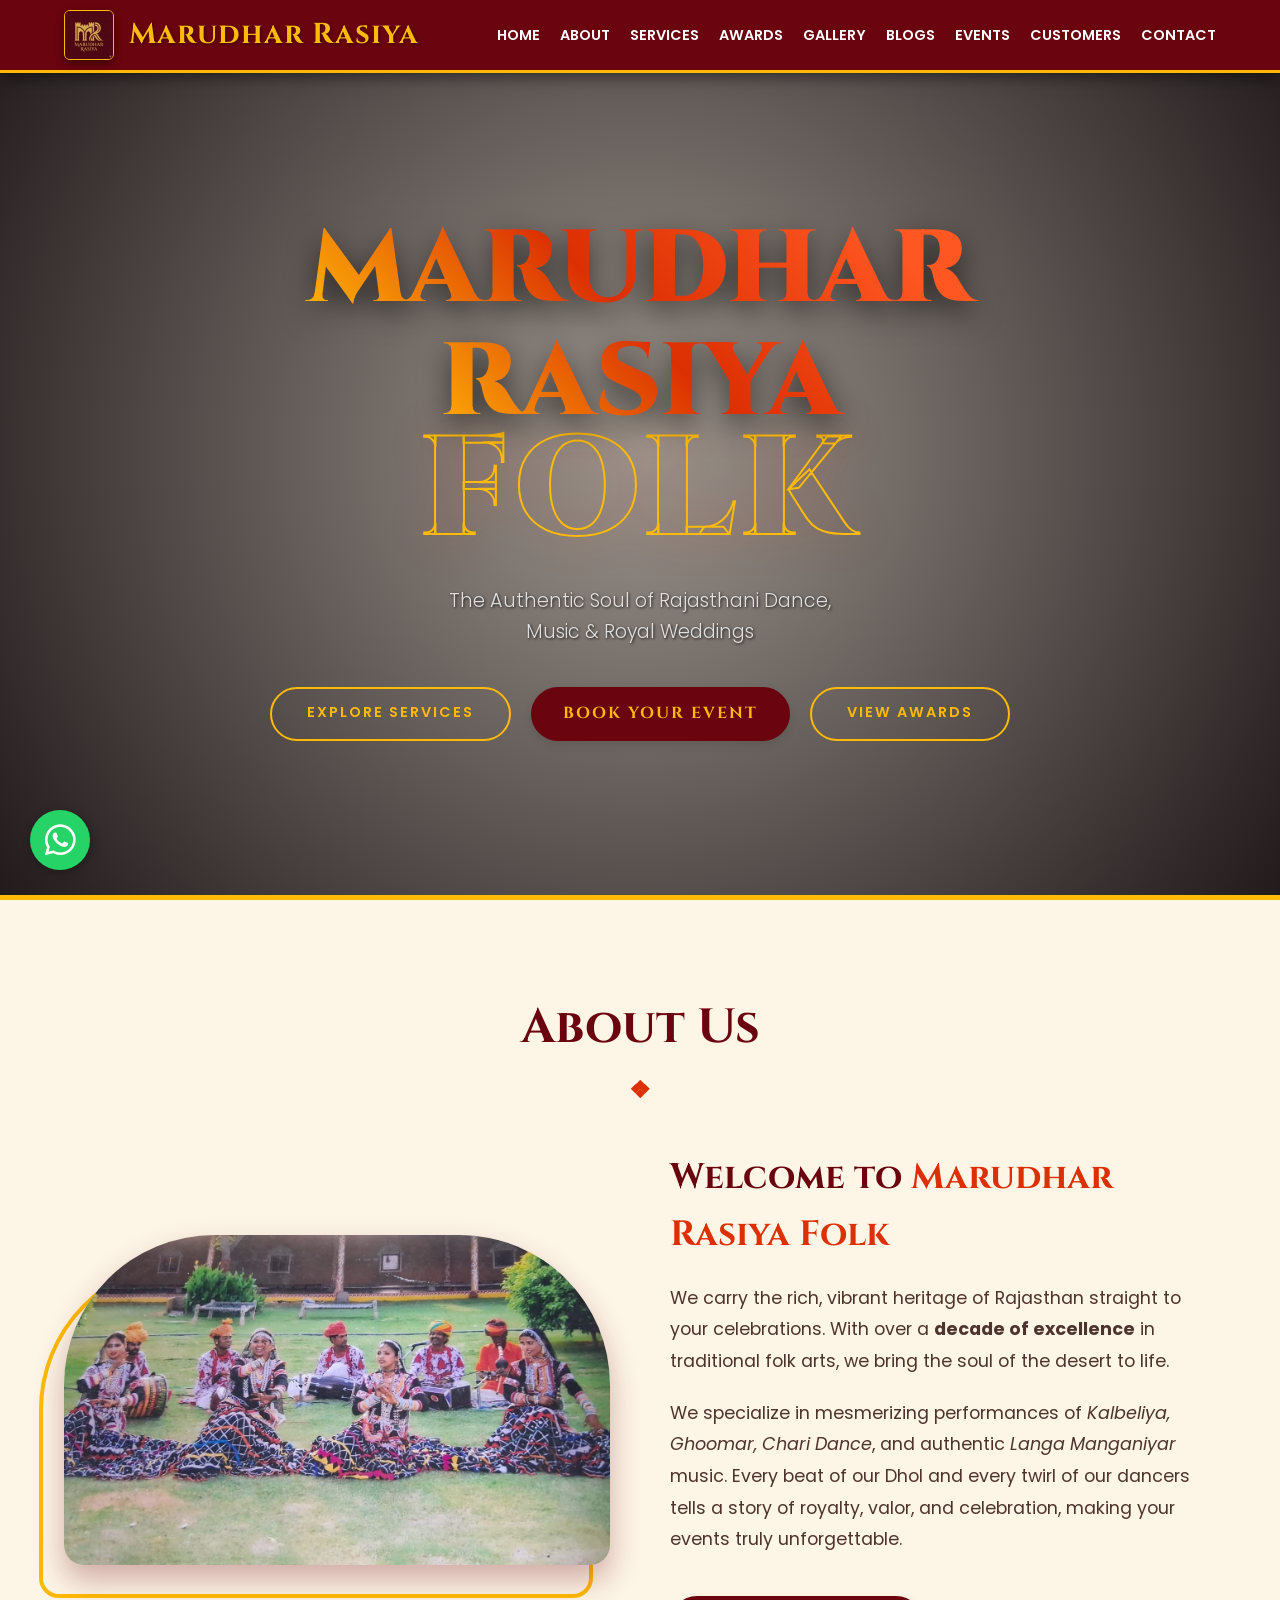
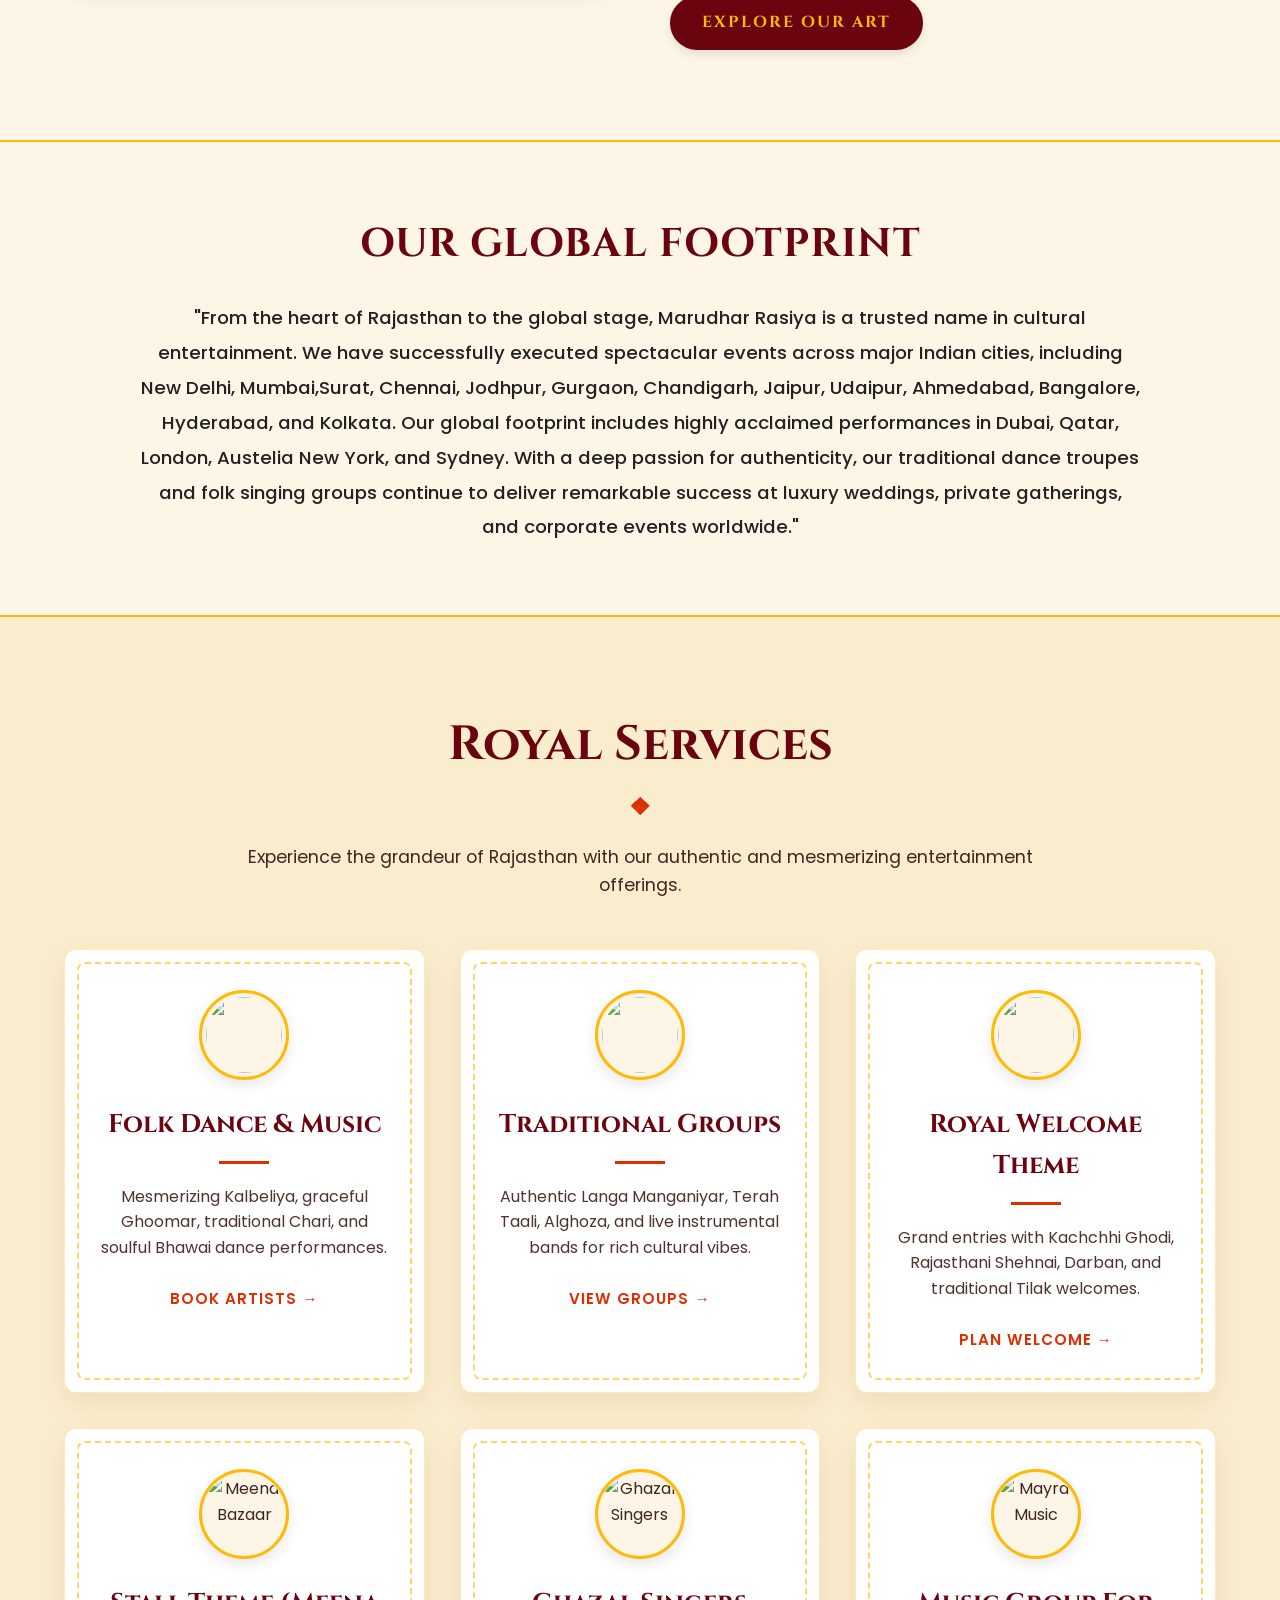
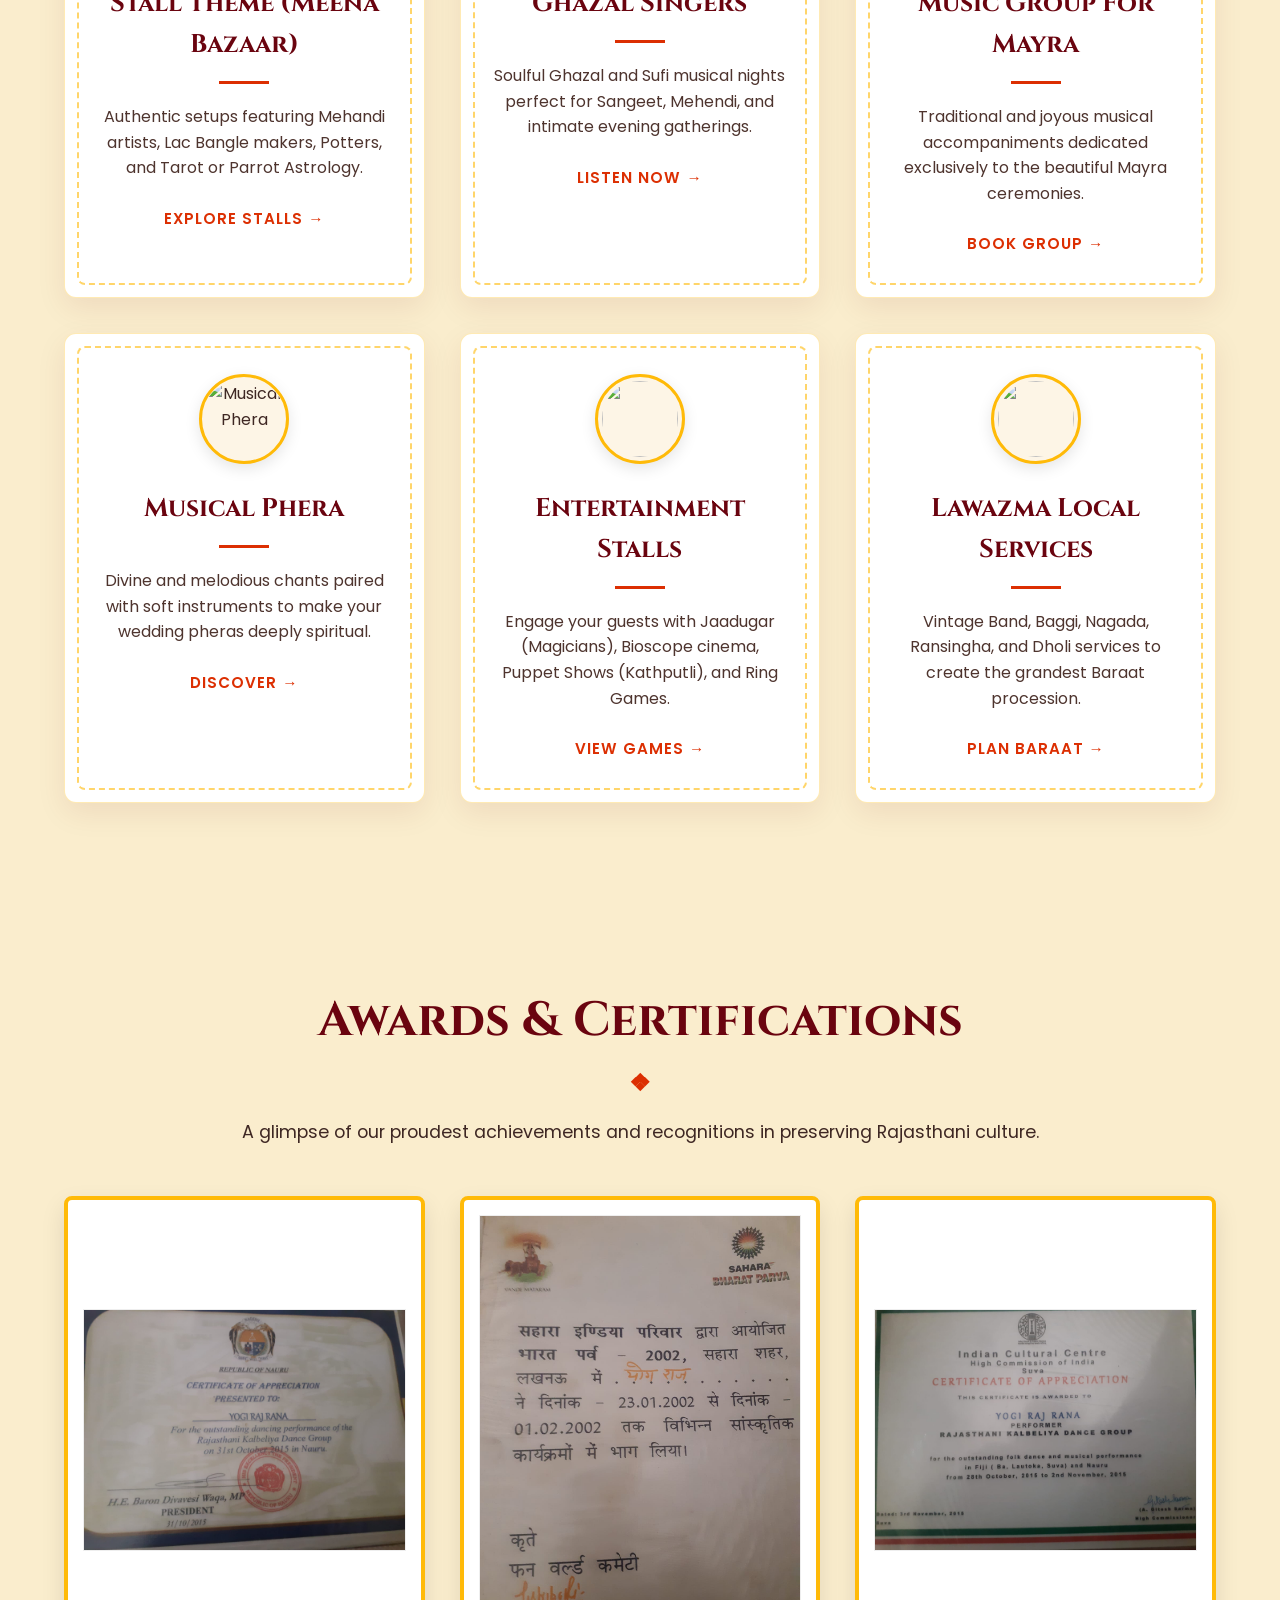
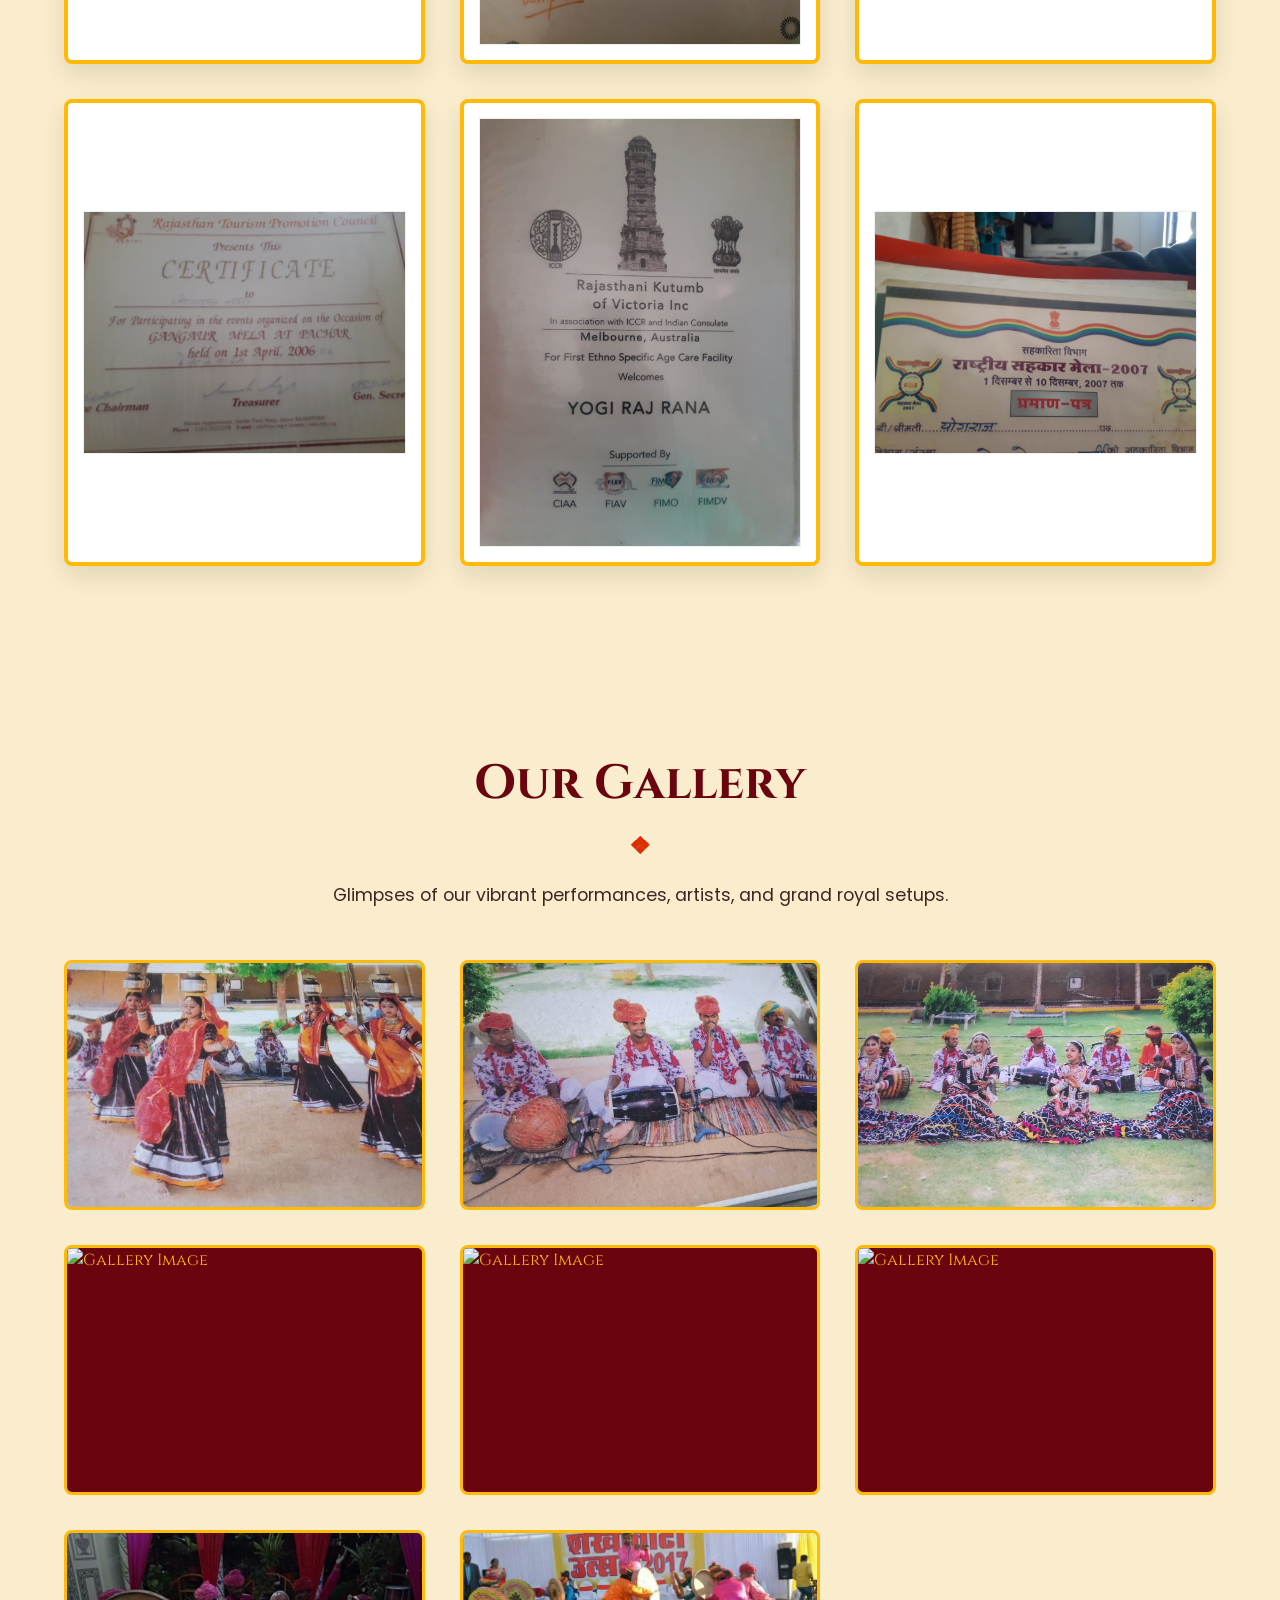
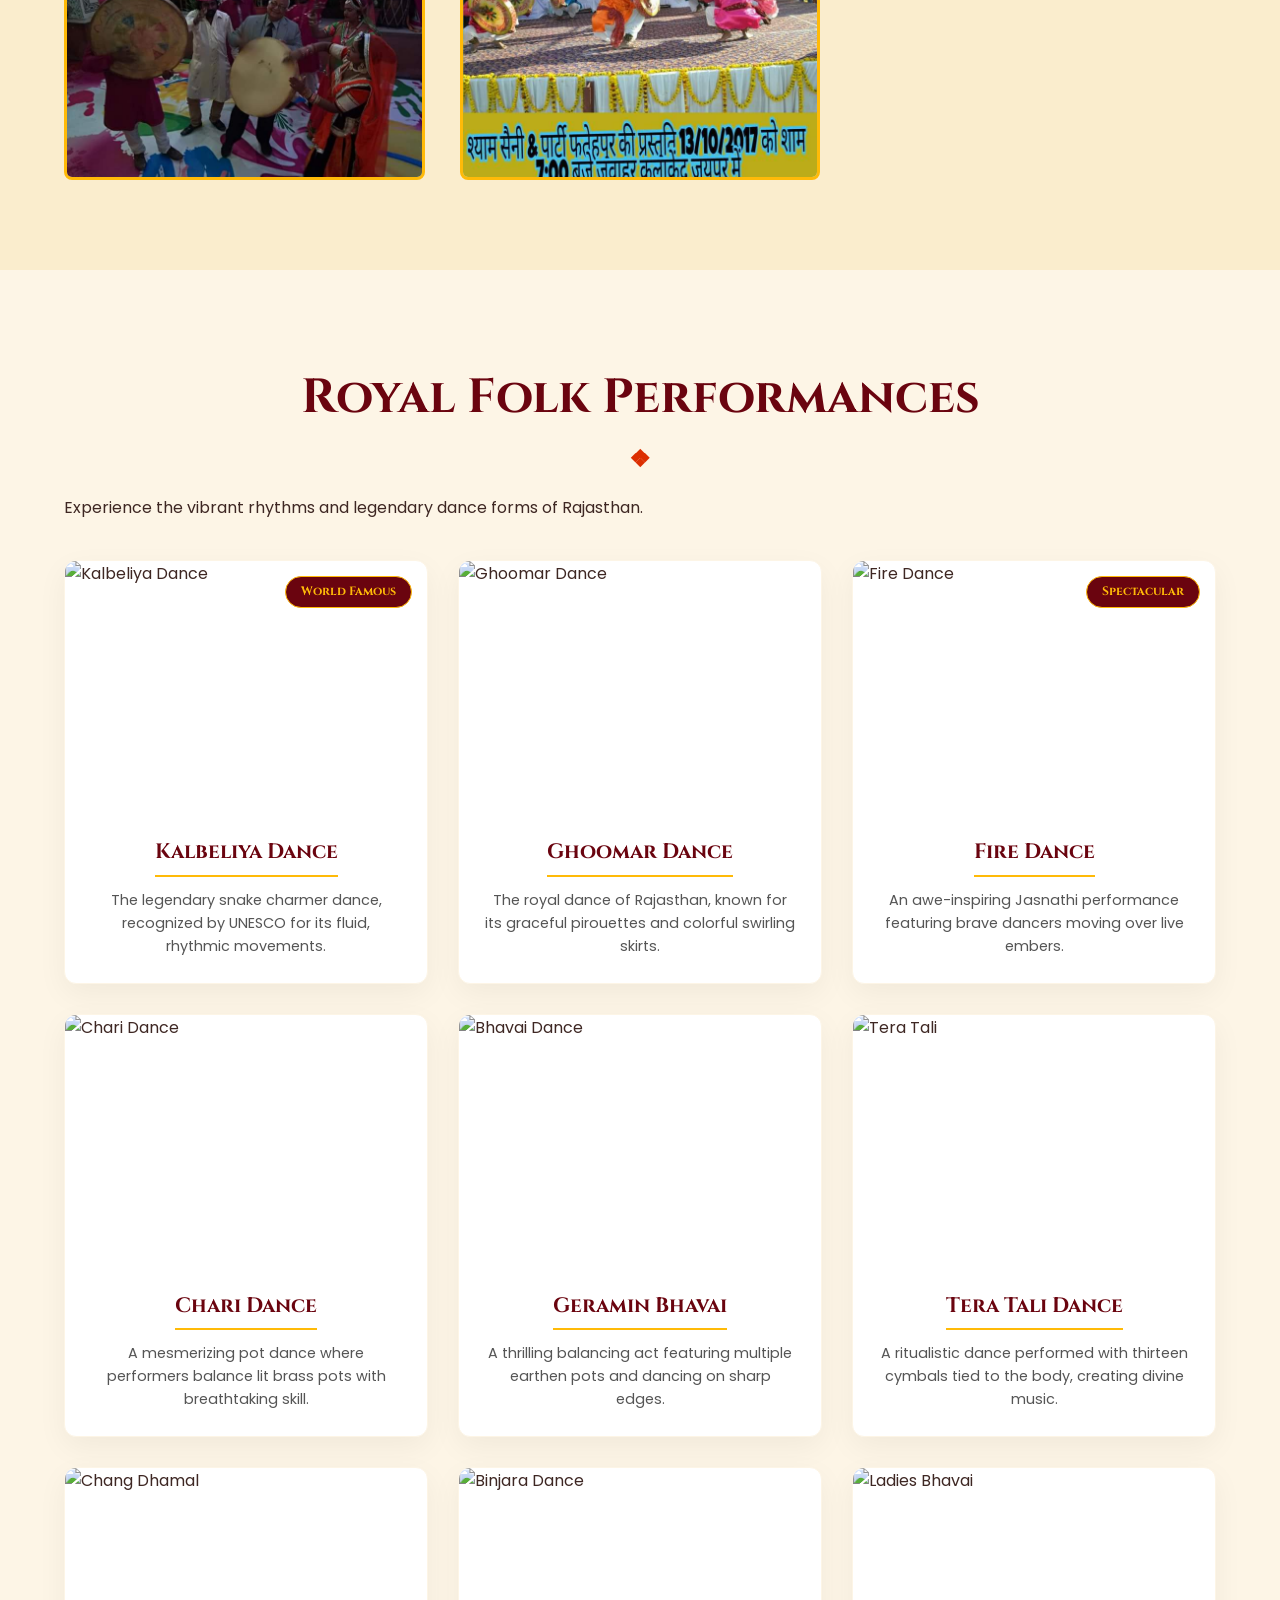
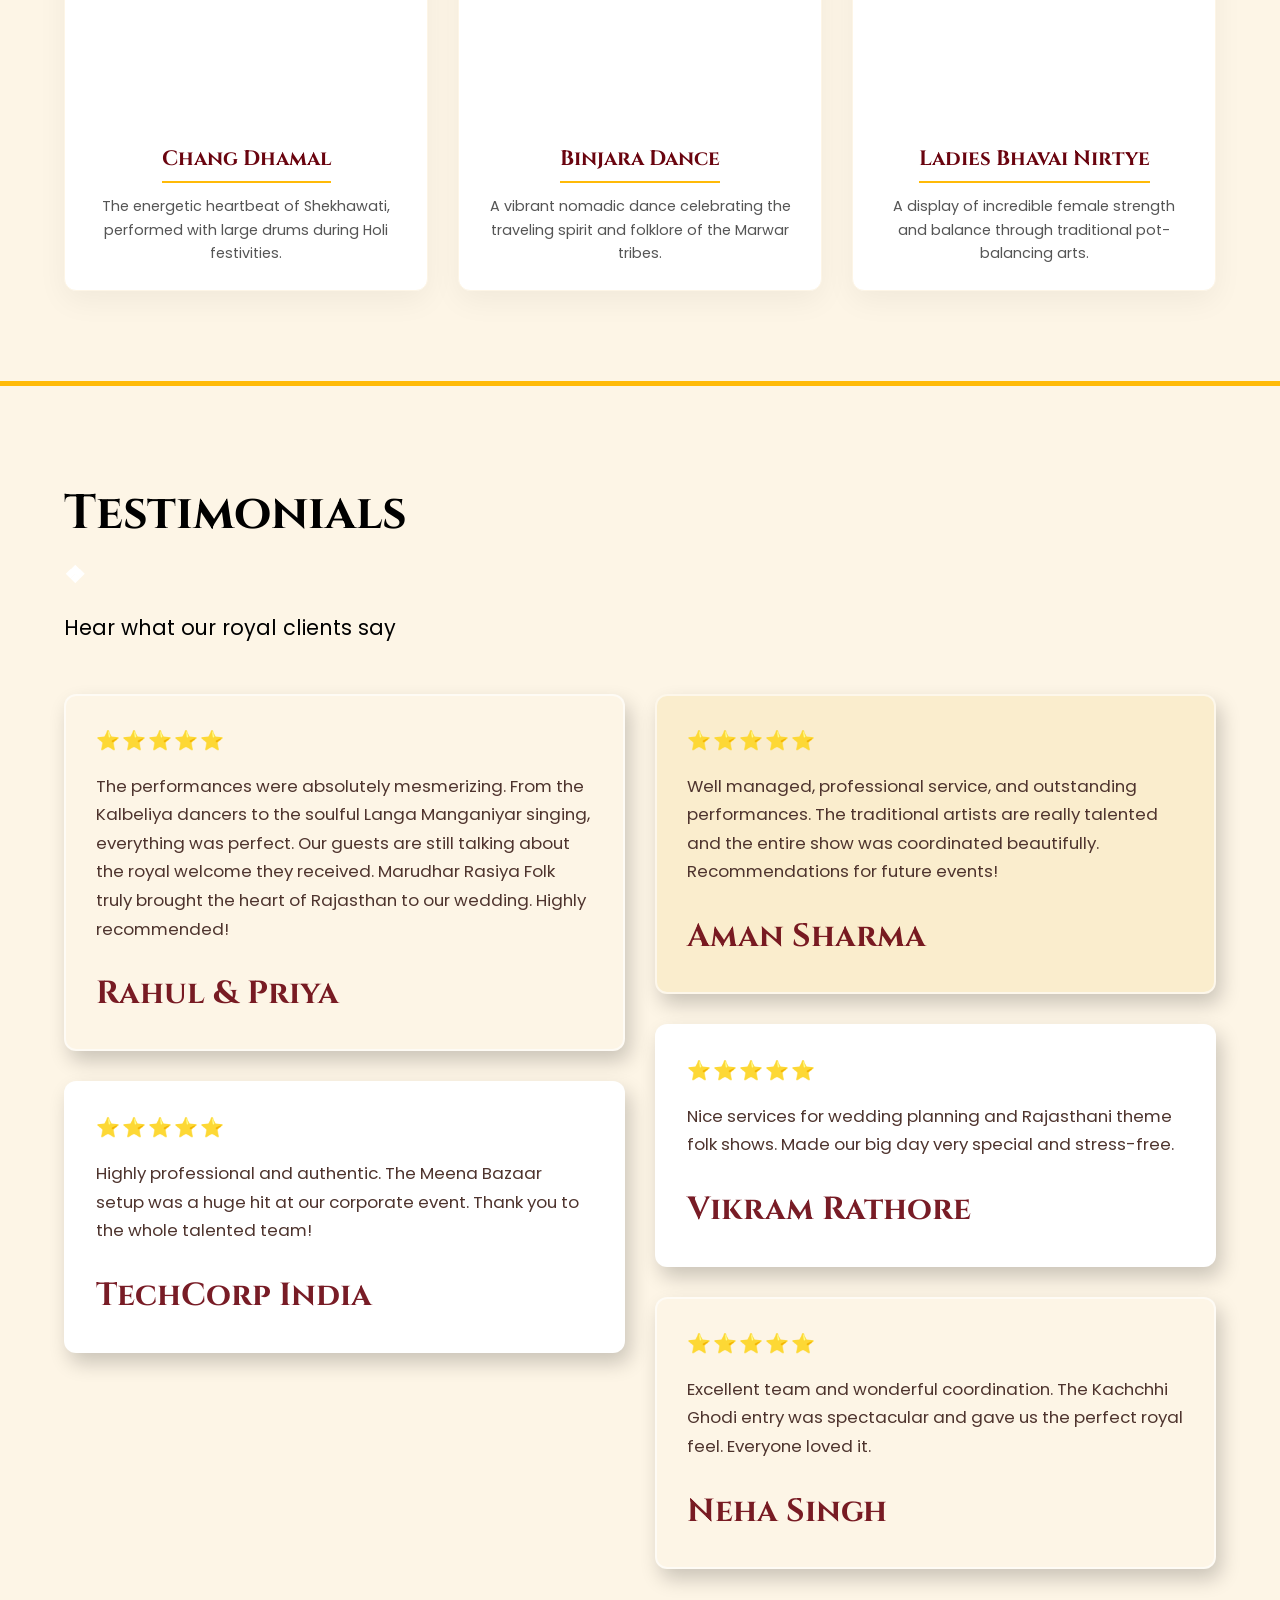
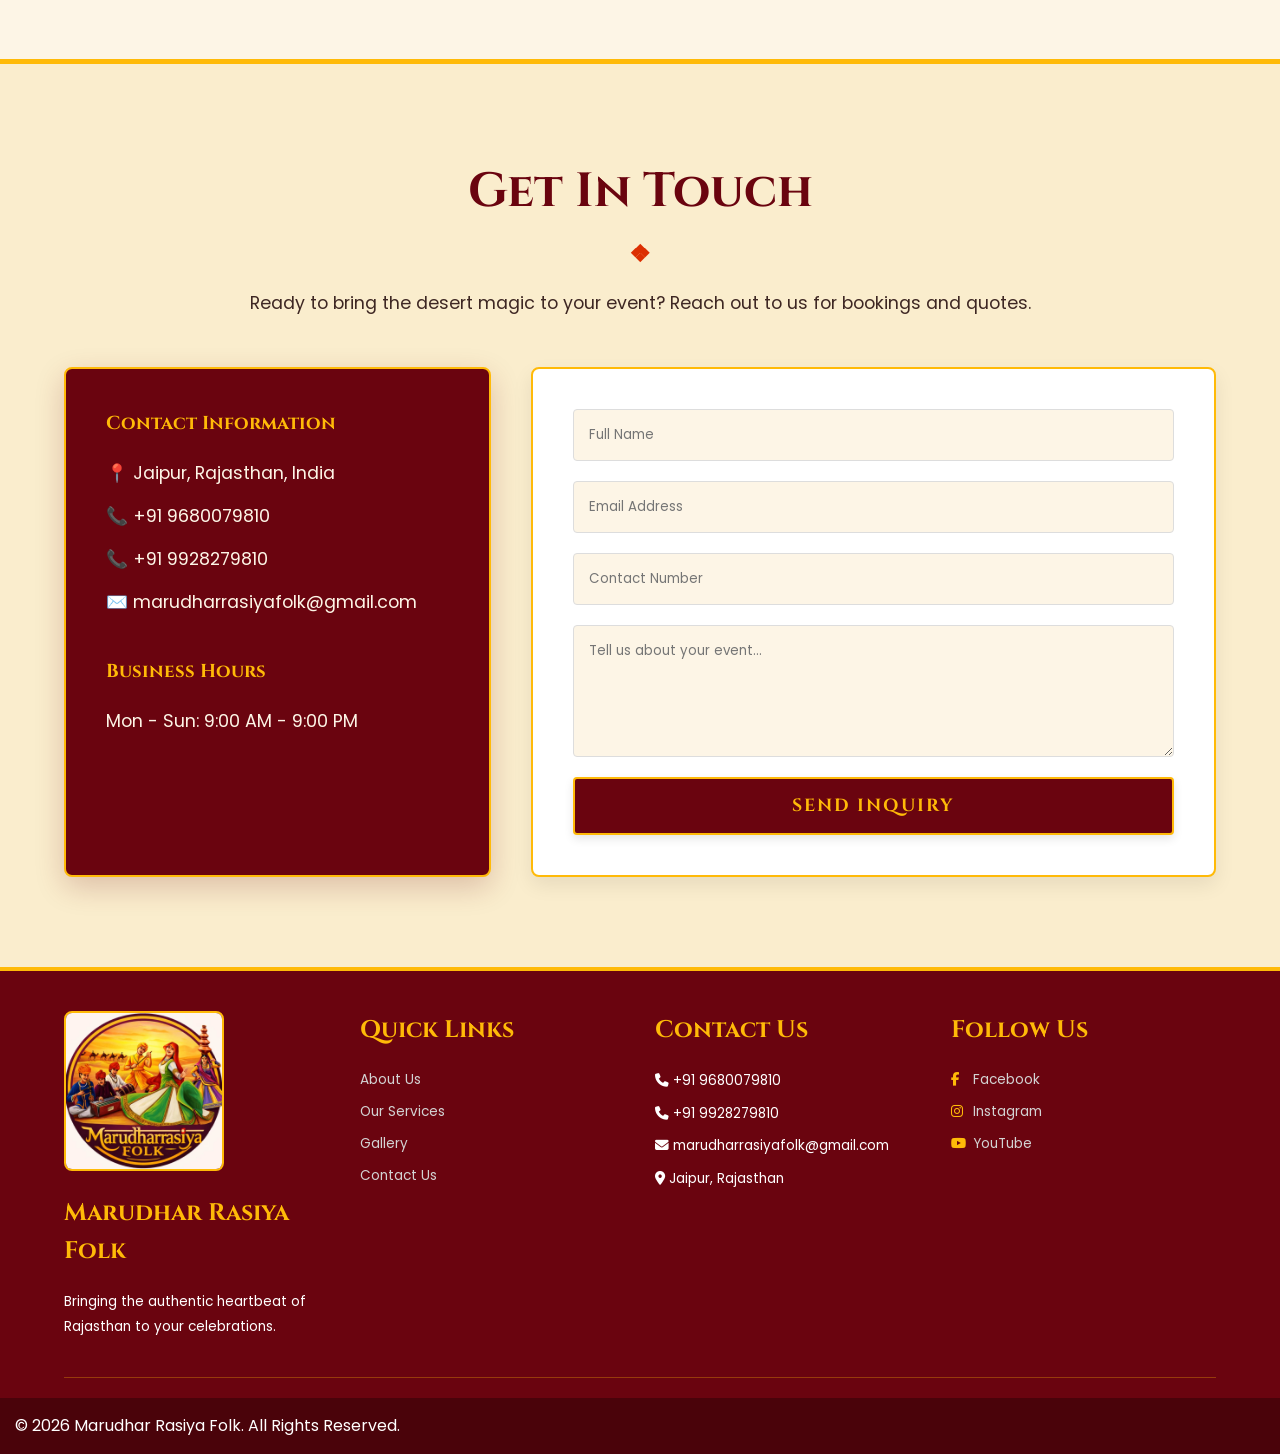
==== commit 30350fde: "final before call" ====
--- a/index.html
+++ b/index.html
@@ -46,7 +46,7 @@
     <div id="footer-placeholder"></div>
 
     <script src="js/script.js"></script>
-    <a href="https://wa.me/9196800798?text=I%20am%20interested%20in%20Rajasthani%20folk%20music%20group%20dance%20for%20wedding%20corporate%20event,%20birthday%20party,anniversary.." 
+    <a href="https://wa.me/919680079810?text=I%20am%20interested%20in%20Rajasthani%20folk%20music%20group%20dance%20for%20wedding%20corporate%20event,%20birthday%20party,anniversary.." 
    class="whatsapp-float" 
    target="_blank" 
    rel="noopener noreferrer">
--- a/css/style.css
+++ b/css/style.css
@@ -309,17 +309,31 @@
     display: inline-block;
 }
 
+/* --- GLOBAL PRIMARY BUTTON --- */
 .btn-primary {
+    background-color: var(--maroon); /* Solid royal background */
+    color: var(--gold);              /* Bright gold text */
+    padding: 12px 30px;
+    border: 2px solid var(--maroon);
+    border-radius: 30px;
+    font-family: 'Cinzel', serif;
+    font-size: 1rem;
+    font-weight: 700;
+    text-transform: uppercase;
+    text-decoration: none;
+    display: inline-block;
+    transition: all 0.3s ease;
+    cursor: pointer;
+    box-shadow: 0 4px 10px rgba(0,0,0,0.1);
+}
+
+/* Hover effect */
+.btn-primary:hover {
     background-color: transparent;
-    color: white;
-    border: 2px solid var(--saffron);
-    box-shadow: 0 4px 15px rgba(220, 47, 2, 0.2);
-}
-
-.btn-primary:hover {
-    background-color: var(--saffron);
-    box-shadow: 0 0 20px rgba(220, 47, 2, 0.6);
+    color: var(--maroon);
+    border: 2px solid var(--maroon);
     transform: translateY(-3px);
+    box-shadow: 0 6px 15px rgba(128, 0, 0, 0.2);
 }
 
 .btn-secondary {
